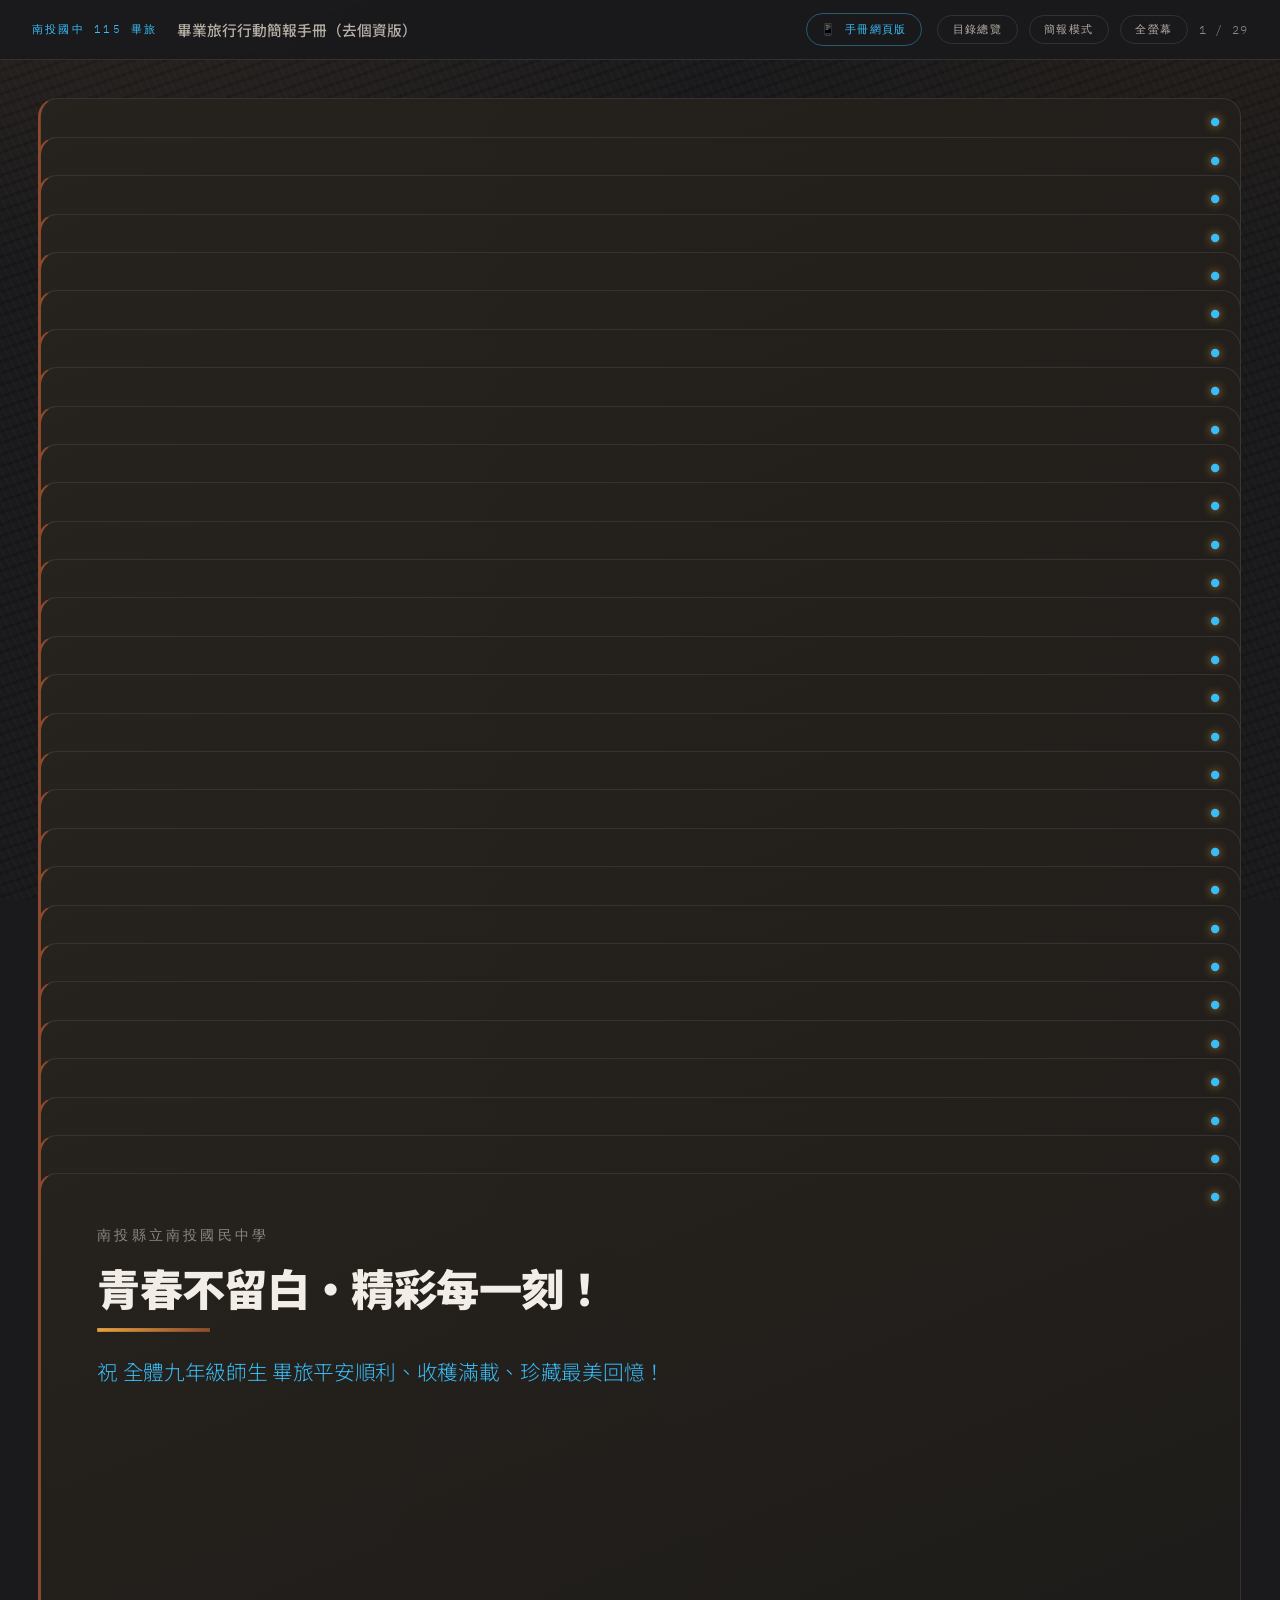
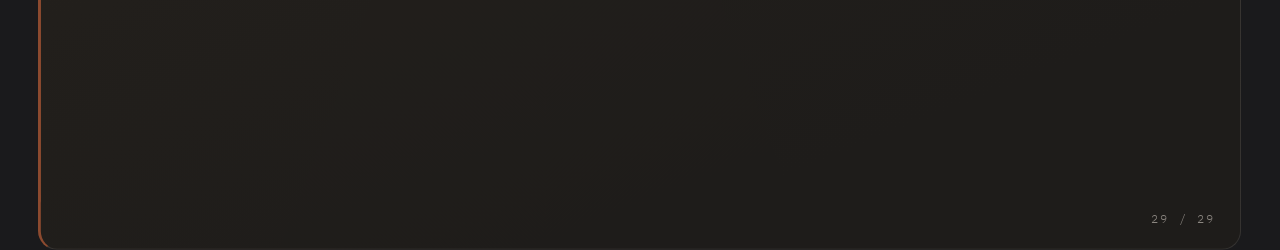
==== index.html @ 90e92833 "feat: move Director Dong to bus 1, keep official web and video links for attractions, update Mingjia" ====
<!DOCTYPE html>
<html lang="zh-TW">
<head>
<meta charset="UTF-8">
<meta name="viewport" content="width=device-width, initial-scale=1.0">
<title>南投國中 115學年度畢業旅行 行動簡報手冊（去個資版）</title>
<meta name="description" content="南投縣立南投國民中學 115學年度畢業旅行 簡報式行動手冊，提供投影片全螢幕簡報模式與捲動閱讀模式，支援快速查詢行程、去個資房號車次、景點與生活須知。">
<link rel="preconnect" href="https://fonts.googleapis.com">
<link rel="preconnect" href="https://fonts.gstatic.com" crossorigin>
<link href="https://fonts.googleapis.com/css2?family=Inter+Tight:wght@300;400;500;600;700;800&family=IBM+Plex+Mono:wght@300;400;500;700&family=Noto+Sans+TC:wght@300;400;500;700;900&display=swap" rel="stylesheet">
<link rel="stylesheet" href="deck.css">
<style>
  /* 投中畢旅專屬風格微調 */
  :root {
    --cf-accent: #38bdf8;
    --cf-accent-dim: #0284c7;
    --cf-bg-glow: #0c4a6e;
    --tag-pill: #0284c7;
  }
  .tag-badge {
    display: inline-block;
    padding: 2px 8px;
    border-radius: 4px;
    font-size: 13px;
    font-weight: 700;
    background: rgba(56, 189, 248, 0.18);
    color: #38bdf8;
    border: 1px solid rgba(56, 189, 248, 0.35);
  }
  .table-deck {
    width: 100%;
    border-collapse: collapse;
    font-size: 13.5px;
    margin-top: 6px;
  }
  .table-deck th {
    background: rgba(255, 255, 255, 0.08);
    color: var(--cf-text);
    padding: 6px 8px;
    border: 1px solid var(--cf-rule);
    text-align: left;
    font-weight: 700;
  }
  .table-deck td {
    padding: 5px 8px;
    border: 1px solid var(--cf-rule);
    color: var(--cf-text-dim);
  }
  .table-deck tr:nth-child(even) td {
    background: rgba(255, 255, 255, 0.02);
  }
  .table-deck strong {
    color: #ffffff;
  }
  .grid-deck-2 {
    display: grid;
    grid-template-columns: 1fr 1fr;
    gap: 16px;
  }
  .grid-deck-3 {
    display: grid;
    grid-template-columns: 1fr 1fr 1fr;
    gap: 12px;
  }
  .card-slide {
    background: rgba(255, 255, 255, 0.04);
    border: 1px solid var(--cf-rule);
    border-radius: 8px;
    padding: 12px 14px;
  }
  .card-slide h4 {
    font-size: 15px;
    color: var(--cf-accent);
    margin-bottom: 6px;
    display: flex;
    align-items: center;
    gap: 6px;
  }
  .img-slide {
    width: 100%;
    height: 190px;
    object-fit: cover;
    border-radius: 8px;
    border: 1px solid var(--cf-rule);
  }

  .deck-res-box {
    margin-top: 8px;
    background: rgba(0, 0, 0, 0.28);
    border: 1px solid var(--cf-rule);
    border-radius: 6px;
    padding: 6px 10px;
  }
  .deck-res-row {
    display: flex;
    align-items: center;
    flex-wrap: wrap;
    gap: 5px;
    margin-bottom: 4px;
    font-size: 11px;
  }
  .deck-res-row:last-child {
    margin-bottom: 0;
  }
  .deck-res-label {
    font-weight: 700;
    color: var(--cf-text);
    min-width: 44px;
  }
  .deck-res-chip {
    display: inline-flex;
    align-items: center;
    gap: 3px;
    padding: 1px 6px;
    border-radius: 4px;
    text-decoration: none;
    font-size: 11px;
    color: #cbd5e1;
    background: rgba(255, 255, 255, 0.05);
    border: 1px solid rgba(255, 255, 255, 0.12);
    transition: all 0.15s ease;
  }
  .deck-res-chip.map {
    background: rgba(34, 197, 94, 0.15);
    color: #4ade80;
    border-color: rgba(34, 197, 94, 0.35);
  }
  .deck-res-chip.web {
    background: rgba(56, 189, 248, 0.15);
    color: #38bdf8;
    border-color: rgba(56, 189, 248, 0.35);
  }
  .deck-res-chip.video {
    background: rgba(239, 68, 68, 0.15);
    color: #f87171;
    border-color: rgba(239, 68, 68, 0.35);
  }
  .deck-res-chip:hover {
    filter: brightness(1.25);
    transform: translateY(-1px);
  }
</style>
</head>
<body class="deck" data-mode="present">
<header class="deck-bar">
  <span class="deck-id">南投國中 115 畢旅</span>
  <span class="deck-name">畢業旅行行動簡報手冊（去個資版）</span>
  <div class="deck-tools">
    <a href="app.html" class="deck-btn" style="text-decoration:none; color:var(--cf-accent); border-color:rgba(56,189,248,0.4); margin-right:4px;">📱 手冊網頁版</a>
    <button class="deck-btn" id="toc-btn" type="button">目錄總覽</button>
    <button class="deck-btn is-on" id="mode-btn" type="button">閱讀模式</button>
    <button class="deck-btn" id="fs-btn" type="button">全螢幕</button>
    <span class="deck-count" id="deck-count"></span>
  </div>
</header>
<main class="deck-stage" id="deck-stage">

  <!-- Slide 01: 封面 -->
  <section class="slide slide-cover" id="slide-cover">
    <p class="s-eyebrow">南投縣立南投國民中學　·　115 學年度　·　三天二夜</p>
    <h1 class="s-title-xl" style="font-size: 48px; line-height: 1.2;">畢業旅行 行前說明簡報<br><span style="font-size:32px; color:var(--cf-accent);">國境之南・知性采風與冒險狂歡（去個資版）</span></h1>
    <p class="s-sub" style="font-size: 19px; margin-top: 14px;">
      活動時間：115.10.21 (三) ～ 115.10.23 (五) ｜ 集合時間：10/21 07:30 學校中庭集合<br>
      隨團指導：劉O彥 校長、董O遠 學務主任、姚O勤 訓育組長 暨 九年級全體導師
    </p>
  </section>

  <!-- Slide 02: 總覽 -->
  <section class="slide" id="slide-overview">
    <p class="s-eyebrow">AGENDA ＆ MAP</p>
    <h2 class="s-title">畢旅三天行程地圖與住宿資訊</h2>
    <div class="s-body">
      <div class="cols c2">
        <div>
          <ul class="s-list">
            <li><b>Day 1（10/21 三）</b>：學校集合 ➔ 田寮月世界 ➔ 國立海洋生物博物館 ➔ 貓鼻頭風景區 ➔ 墾丁福華渡假大飯店 ➔ 墾丁大街夜巡</li>
            <li><b>Day 2（10/22 四）</b>：晨喚早餐 ➔ 飯店沙灘趣味競賽 (淨灘踏浪) ➔ 前往高雄 ➔ 義大遊樂世界 (特洛伊城) ➔ 義大世界購物廣場 ＆ 摩天輪 ➔ 高雄義大天悅飯店</li>
            <li><b>Day 3（10/23 五）</b>：旗津海岸公園 ＆ 星空隧道 ＆ 旗後砲台 ➔ 港都午餐 ➔ 奇美博物館 ➔ 名間親子生態園區 ➔ 快樂賦歸南投國中</li>
          </ul>
        </div>
        <div>
          <div class="card-slide" style="margin-bottom:10px;">
            <h4>🏨 10/21 (三) 墾丁福華渡假大飯店</h4>
            <div style="font-size:13px; color:var(--cf-text-dim);">
              電話：(08) 886-2324 ｜ 屏東縣恆春鎮墾丁路 2 號<br>
              特色：座落國境之南、緊鄰小灣沙灘與墾丁大街。
            </div>
          </div>
          <div class="card-slide">
            <h4>🏨 10/22 (四) 高雄義大天悅飯店</h4>
            <div style="font-size:13px; color:var(--cf-text-dim);">
              電話：(07) 656-8000 ｜ 高雄市大樹區義大八街 100 號<br>
              特色：義大世界核心，鄰近購物廣場與海拔215公尺摩天輪。
            </div>
          </div>
          <div class="tip warn" style="margin-top:10px;">
            <span class="tip-tag">環保提醒</span>
            <div class="tip-body">依法兩家飯店不提供一次性盥洗備品，<b>請全體師生自備牙刷、牙膏、梳子</b>。</div>
          </div>
        </div>
      </div>
    </div>
  </section>

  <!-- Slide 03: Day 1 -->
  <section class="slide" id="slide-day1">
    <p class="s-eyebrow">DAY 1 行程細節 · 115/10/21 (星期三)</p>
    <h2 class="s-title">南下探索・惡地奇景與國境之南海生館</h2>
    <div class="s-body">
      <div class="cols c2">
        <div>
          <table class="table-deck">
            <thead><tr><th>時間節點</th><th>行程與活動內容</th></tr></thead>
            <tbody>
              <tr><td>07:30</td><td><strong>學校中庭集合出發</strong>（各班班長清點回報）</td></tr>
              <tr><td>08:00~10:00</td><td>國道風光、車上行車安全宣導與育樂</td></tr>
              <tr><td>10:00~11:30</td><td><strong>田寮月世界</strong>：欣賞泥岩惡地特殊地質、攬月樓</td></tr>
              <tr><td>11:45~12:45</td><td>享用合菜美味午餐（依分配桌次整齊就座）</td></tr>
              <tr><td>13:30~16:00</td><td><strong>國立海洋生物博物館</strong>：台灣水域、珊瑚王國、世界水域</td></tr>
              <tr><td>16:20~17:30</td><td><strong>貓鼻頭風景區</strong>：台灣海峽與巴士海峽交界裙礁</td></tr>
              <tr><td>18:00~19:00</td><td>美味晚餐 ➔ 辦理入住<strong>墾丁福華渡假大飯店</strong></td></tr>
              <tr><td>19:20~21:00</td><td>導師領隊帶領夜探墾丁大街 ➔ 21:30 晚點名查房就寢</td></tr>
            </tbody>
          </table>
        </div>
        <div>
          <img class="img-slide" src="assets/img/nmmba_cover_1.jpg" alt="海生館">
          <div class="tip" style="margin-top:10px;">
            <span class="tip-tag">Day 1 叮嚀</span>
            <div class="tip-body">容易暈車的同學請於<b>開車前 30 分鐘</b>服用暈車藥；夜遊墾丁大街務必集體行動，切勿落單！</div>
          </div>
        </div>
      </div>
    </div>
  </section>

  <!-- Slide 04: Day 2 -->
  <section class="slide" id="slide-day2">
    <p class="s-eyebrow">DAY 2 行程細節 · 115/10/22 (星期四)</p>
    <h2 class="s-title">沙灘踏浪・義大冒險與璀璨摩天輪</h2>
    <div class="s-body">
      <div class="cols c2">
        <div>
          <table class="table-deck">
            <thead><tr><th>時間節點</th><th>行程與活動內容</th></tr></thead>
            <tbody>
              <tr><td>07:00~08:00</td><td>晨喚・墾丁福華飯店內享用豐盛自助早餐</td></tr>
              <tr><td>08:20~09:50</td><td><strong>飯店沙灘趣味競賽</strong>（分組環保淨灘、海濱踏浪）</td></tr>
              <tr><td>10:10~12:00</td><td>專車前往高雄大樹區義大世界</td></tr>
              <tr><td>12:00~17:30</td><td><strong>義大遊樂世界</strong>：特洛伊城木馬、室內暗室雲霄飛車、飛越台灣（午餐發放餐券 100 元）</td></tr>
              <tr><td>17:30~20:00</td><td><strong>義大世界購物廣場 ＆ 搭乘高空摩天輪</strong>（晚餐美食街自理）</td></tr>
              <tr><td>20:30</td><td>夜宿<strong>高雄義大天悅飯店</strong>，分配房卡進房</td></tr>
              <tr><td>21:30</td><td>晚點名查房，安靜盥洗休息就寢</td></tr>
            </tbody>
          </table>
        </div>
        <div>
          <img class="img-slide" src="assets/img/eda_ferris_wheel.jpg" alt="義大摩天輪">
          <div class="tip" style="margin-top:10px;">
            <span class="tip-tag">Day 2 叮嚀</span>
            <div class="tip-body">沙灘活動嚴禁擅自深水游泳；遊樂園請量力而為，心血管疾病或不適者勿搭乘刺激設施。</div>
          </div>
        </div>
      </div>
    </div>
  </section>

  <!-- Slide 05: Day 3 -->
  <section class="slide" id="slide-day3">
    <p class="s-eyebrow">DAY 3 行程細節 · 115/10/23 (星期五)</p>
    <h2 class="s-title">港都采風・奇美文藝殿堂・快樂賦歸</h2>
    <div class="s-body">
      <div class="cols c2">
        <div>
          <table class="table-deck">
            <thead><tr><th>時間節點</th><th>行程與活動內容</th></tr></thead>
            <tbody>
              <tr><td>07:00~08:00</td><td>晨喚・天悅飯店自助早餐 ➔ 整理行李退房出發</td></tr>
              <tr><td>08:20~11:00</td><td><strong>旗津風景區采風巡禮</strong>：星空隧道、旗後砲台、天后宮、旗津老街</td></tr>
              <tr><td>11:30~12:30</td><td>港都海味午餐（合菜）</td></tr>
              <tr><td>13:30~16:00</td><td><strong>奇美博物館</strong>：西洋美學雕塑、動物自然史、名琴樂器與阿波羅噴泉廣場</td></tr>
              <tr><td>16:30~17:30</td><td><strong>名間親子生態園區</strong>：5米彩虹溜滑梯、全齡共融遊具、大合影紀念</td></tr>
              <tr><td>17:30~18:00</td><td><strong>快樂賦歸！</strong>平安返抵南投國中，互道珍重回可愛的家！</td></tr>
            </tbody>
          </table>
        </div>
        <div>
          <img class="img-slide" src="assets/img/chimei_3.jpg" alt="奇美博物館">
          <div class="tip" style="margin-top:10px;">
            <span class="tip-tag">Day 3 叮嚀</span>
            <div class="tip-body">參訪奇美博物館請保持安靜輕語、愛護展品；下車返家前務必清點個人隨身行李與貴重物品！</div>
          </div>
        </div>
      </div>
    </div>
  </section>

  <!-- Slide 06: 團務車次 -->
  <section class="slide" id="slide-buses">
    <p class="s-eyebrow">ORGANIZATION</p>
    <h2 class="s-title">團務車次與隨車師長分配（去個資版）</h2>
    <div class="s-body">
      <table class="table-deck">
        <thead>
          <tr>
            <th>車次</th><th>班級分配</th><th>男生</th><th>女生</th><th>合計</th><th>素食</th><th>隨車行政與導師名單</th>
          </tr>
        </thead>
        <tbody>
          <tr><td><strong>1 車</strong></td><td>904 全部</td><td>10</td><td>9</td><td><strong>19</strong></td><td>1</td><td>董O遠 學務主任、蔡O秀 導師（素、眷屬同房）</td></tr>
          <tr><td><strong>2 車</strong></td><td>901 全部、902 男4 女7</td><td>15</td><td>15</td><td><strong>30</strong></td><td>0</td><td>吳O萱 導師、黃O英 導師</td></tr>
          <tr><td><strong>3 車</strong></td><td>903 全部、902 男4 女4</td><td>15</td><td>16</td><td><strong>31</strong></td><td>0</td><td>陳O綸 導師</td></tr>
          <tr><td><strong>4 車 (丁車)</strong></td><td>905 全部</td><td>11</td><td>10</td><td><strong>21</strong></td><td>0</td><td>施O婷 導師</td></tr>
          <tr><td><strong>5 車</strong></td><td>906 全部</td><td>13</td><td>11</td><td><strong>24</strong></td><td>0</td><td>石O洋 導師</td></tr>
          <tr><td><strong>6 車</strong></td><td>907 全部、908 全部</td><td>17</td><td>14</td><td><strong>31</strong></td><td>0</td><td>孫O惠 導師、李O嘉 導師</td></tr>
          <tr><td><strong>7 車</strong></td><td>909 全部</td><td>10</td><td>12</td><td><strong>22</strong></td><td>1</td><td>姚O勤 訓育組長、黃O姿 導師</td></tr>
          <tr style="background:rgba(56, 189, 248, 0.12);">
            <td><strong>合計</strong></td><td><strong>全體九年級</strong></td><td><strong>91</strong></td><td><strong>87</strong></td><td><strong>178</strong></td><td><strong>2</strong></td><td><strong>隨團師長共 12 位（男5、女6、素2、眷1）</strong></td>
          </tr>
        </tbody>
      </table>
    </div>
  </section>

  <!-- Slide 07: 老師分房 -->
  <section class="slide" id="slide-teachers">
    <p class="s-eyebrow">CHAPERONES</p>
    <h2 class="s-title">隨團師長雙晚分房對照表（去個資版）</h2>
    <div class="s-body">
      <div class="cols c2">
        <div>
          <table class="table-deck">
            <thead><tr><th>職稱</th><th>姓名</th><th>10/21 福華</th><th>10/22 天悅</th><th>車次</th></tr></thead>
            <tbody>
              <tr><td>校長</td><td>劉O彥</td><td>－</td><td><strong>746</strong></td><td>公務</td></tr>
              <tr><td>學務主任</td><td>董O遠</td><td><strong>4056</strong></td><td><strong>747</strong></td><td>1 車</td></tr>
              <tr><td>902 導師</td><td>黃O英</td><td><strong>4058</strong></td><td><strong>748</strong></td><td>2 車</td></tr>
              <tr><td>908 導師</td><td>李O嘉</td><td><strong>4060</strong></td><td><strong>750</strong></td><td>6 車</td></tr>
              <tr><td>訓育組長</td><td>姚O勤</td><td><strong>3058</strong></td><td><strong>740</strong></td><td>7 車</td></tr>
              <tr><td>904 導師</td><td>蔡O秀</td><td><strong>3058</strong></td><td><strong>740</strong></td><td>1 車</td></tr>
            </tbody>
          </table>
        </div>
        <div>
          <table class="table-deck">
            <thead><tr><th>職稱</th><th>姓名</th><th>10/21 福華</th><th>10/22 天悅</th><th>車次</th></tr></thead>
            <tbody>
              <tr><td>907 導師</td><td>孫O惠</td><td><strong>3060</strong></td><td><strong>742</strong></td><td>6 車</td></tr>
              <tr><td>909 導師</td><td>黃O姿</td><td><strong>3060</strong></td><td><strong>742</strong></td><td>7 車</td></tr>
              <tr><td>906 導師</td><td>石O洋</td><td><strong>3062</strong></td><td><strong>752</strong></td><td>5 車</td></tr>
              <tr><td>905 導師</td><td>施O婷</td><td><strong>3062</strong></td><td><strong>752</strong></td><td>4 車</td></tr>
              <tr><td>901 導師</td><td>吳O萱</td><td><strong>3064</strong></td><td><strong>756</strong></td><td>2 車</td></tr>
              <tr><td>903 導師</td><td>陳O綸</td><td><strong>3064</strong></td><td><strong>756</strong></td><td>3 車</td></tr>
            </tbody>
          </table>
          <div class="tip" style="margin-top:8px;">
            <div class="tip-body">校長於第二日（10/22）進駐義大天悅飯店 746 房關懷師生。</div>
          </div>
        </div>
      </div>
    </div>
  </section>

  <!-- Slide 08: 901 班名冊 -->
  <section class="slide" id="slide-901">
    <p class="s-eyebrow">CLASS 901 · 隨車 2 車</p>
    <h2 class="s-title">901 班分房與桌次名冊（男 11、女 8，計 19 人）</h2>
    <div class="s-body">
      <div class="grid-deck-2">
        <div class="card-slide">
          <h4>🏨 10/21 墾丁福華渡假大飯店</h4>
          <p style="font-size:13px; line-height:1.6;">
            • <strong>(男) 2141</strong>：簡O翔(桌1)、簡O錤(桌2)、賴O育(桌1)、楊O翰(桌1)、鄒O陞(桌1)、廖O豪(桌1)<br>
            • <strong>(男) 2142</strong>：吳O成(桌2)、林O紘(桌2)、陳O潾(桌2)、陳O宥(桌2)、黃O榤(桌1)<br>
            • <strong>(女) 3082</strong>：林O汝(桌1)、賴O羽(桌1)、劉O妤(桌1)、鄧O云(桌1)<br>
            • <strong>(女) 3084</strong>：田O羽(桌2)、朱O融(桌2)、陳O涵(桌2)、陳O妡(桌2)
          </p>
        </div>
        <div class="card-slide">
          <h4>🏨 10/22 高雄義大天悅飯店</h4>
          <p style="font-size:13px; line-height:1.6;">
            • <strong>(男) 501</strong>：簡O翔、簡O錤、賴O育、鄒O陞<br>
            • <strong>(男) 502</strong>：吳O成、林O紘、陳O潾、黃O榤<br>
            • <strong>(男) 503</strong>：楊O翰、廖O豪、陳O宥<br>
            • <strong>(女) 546</strong>：林O汝、賴O羽、劉O妤、鄧O云<br>
            • <strong>(女) 547</strong>：田O羽、朱O融、陳O涵、陳O妡
          </p>
        </div>
      </div>
    </div>
  </section>

  <!-- Slide 09: 902 班名冊 -->
  <section class="slide" id="slide-902">
    <p class="s-eyebrow">CLASS 902 · 拆分 1 車 / 2 車</p>
    <h2 class="s-title">902 班分房與桌次名冊（男 8、女 11，計 19 人）</h2>
    <div class="s-body">
      <div class="grid-deck-2">
        <div class="card-slide">
          <h4>🏨 10/21 墾丁福華渡假大飯店</h4>
          <p style="font-size:13px; line-height:1.6;">
            • <strong>(男) 2122</strong>：古O弘(桌3)、黃O翊(桌3)、楊O正(桌3)、楊O傑(桌3)<br>
            • <strong>(男) 2123</strong>：吳O億(桌3)、王O群(桌3)、陳O祺(桌3)、楊O諺(桌3)<br>
            • <strong>(女) 3031</strong>：吳O霏(桌4)、沈O語(桌4)、林O安(桌4)、張O瑄(桌4)<br>
            • <strong>(女) 3033</strong>：陳O蒨(桌4)、陳O潔(桌4)、鄒O璇(桌4)、歐O臻(桌4)<br>
            • <strong>(女) 3035</strong>：王O恩(桌3)、劉O圻(桌4)、蔡O喬(桌4)（+906班1人）
          </p>
        </div>
        <div class="card-slide">
          <h4>🏨 10/22 高雄義大天悅飯店</h4>
          <p style="font-size:13px; line-height:1.6;">
            • <strong>(男) 509</strong>：古O弘、楊O傑、吳O億、楊O諺<br>
            • <strong>(男) 511</strong>：王O群、陳O祺、黃O翊、楊O正<br>
            • <strong>(女) 548</strong>：吳O霏、沈O語、林O安、張O瑄<br>
            • <strong>(女) 549</strong>：陳O蒨、陳O潔、鄒O璇、歐O臻<br>
            • <strong>(女) 550</strong>：王O恩、劉O圻、蔡O喬（+906班1人）
          </p>
        </div>
      </div>
    </div>
  </section>

  <!-- Slide 10: 903 班名冊 -->
  <section class="slide" id="slide-903">
    <p class="s-eyebrow">CLASS 903 · 隨車 3 車</p>
    <h2 class="s-title">903 班分房與桌次名冊（男 11、女 12，計 23 人）</h2>
    <div class="s-body">
      <div class="grid-deck-2">
        <div class="card-slide">
          <h4>🏨 10/21 墾丁福華渡假大飯店</h4>
          <p style="font-size:13px; line-height:1.6;">
            • <strong>(男) 2137</strong>：施O佑(桌6)、陳O侑(桌6)、廖O鈞(桌6)（+905班3人）<br>
            • <strong>(男) 2124</strong>：蔡O君(桌7)、張O煒(桌6)、陳O潣(桌6)、黃O鈞(桌7)<br>
            • <strong>(男) 2125</strong>：簡O霖(桌5)、曾O智(桌5)、施O圻(桌5)、洪O彬(桌5)<br>
            • <strong>(女) 3056</strong>：林O儒(桌5)、張O禎(桌5)、楊O頵(桌5)、蕭O瑩(桌5)<br>
            • <strong>(女) 3068</strong>：朱O芯(桌6)、賴O如(桌6)、廖O霓(桌6)、彭O璇(桌6)<br>
            • <strong>(女) 3070</strong>：林O玫(桌5)、簡O鎣(桌6)、程O玹(桌5)、葉O瑄(桌6)
          </p>
        </div>
        <div class="card-slide">
          <h4>🏨 10/22 高雄義大天悅飯店</h4>
          <p style="font-size:13px; line-height:1.6;">
            • <strong>(男) 512</strong>：蔡O君、張O煒、陳O潣、黃O鈞<br>
            • <strong>(男) 515</strong>：簡O霖、曾O智、施O圻、洪O彬<br>
            • <strong>(男) 516</strong>：施O佑、陳O侑、廖O鈞（+904班1人）<br>
            • <strong>(女) 540</strong>：林O儒、張O禎、楊O頵、蕭O瑩<br>
            • <strong>(女) 542</strong>：朱O芯、賴O如、廖O霓、彭O璇<br>
            • <strong>(女) 543</strong>：林O玫、簡O鎣、程O玹、葉O瑄
          </p>
        </div>
      </div>
    </div>
  </section>

  <!-- Slide 11: 904 班名冊 -->
  <section class="slide" id="slide-904">
    <p class="s-eyebrow">CLASS 904 · 隨車 1 車</p>
    <h2 class="s-title">904 班分房與桌次名冊（男 10、女 9，計 19 人）</h2>
    <div class="s-body">
      <div class="grid-deck-2">
        <div class="card-slide">
          <h4>🏨 10/21 墾丁福華渡假大飯店</h4>
          <p style="font-size:13px; line-height:1.6;">
            • <strong>(男) 2135</strong>：王O億(桌8)、石O愷(桌8)、林O羽(桌7)、姚O城(素)、羅O鈞(桌8)、王O(桌8)<br>
            • <strong>(男) 2126</strong>：許O崴(桌7)、蔡O緯(桌7)、鄧O康(桌8)、鍾O洧(桌7)<br>
            • <strong>(女) 3072</strong>：王O茹(桌8)、翁O涵(桌8)、黃O芳(桌7)、胡O紜(桌7)<br>
            • <strong>(女) 3074</strong>：林O妮(桌8)、蔡O霏(桌7)、謝O倢(桌7)、藍O媗(桌8)<br>
            • <strong>(女) 3076</strong>：黎O蓉(桌8)（+907班3人）
          </p>
        </div>
        <div class="card-slide">
          <h4>🏨 10/22 高雄義大天悅飯店</h4>
          <p style="font-size:13px; line-height:1.6;">
            • <strong>(男) 516</strong>：姚O城(素)（+903班3人）<br>
            • <strong>(男) 517</strong>：王O億、石O愷、羅O鈞、王O<br>
            • <strong>(男) 518</strong>：許O崴、蔡O緯、鍾O洧、林O羽<br>
            • <strong>(男) 519</strong>：鄧O康（+905班3人）<br>
            • <strong>(女) 560</strong>：黎O蓉（+907班3人）<br>
            • <strong>(女) 561</strong>：王O茹、翁O涵、黃O芳、胡O紜<br>
            • <strong>(女) 562</strong>：林O妮、蔡O霏、謝O倢、藍O媗
          </p>
        </div>
      </div>
    </div>
  </section>

  <!-- Slide 12: 905 班名冊 -->
  <section class="slide" id="slide-905">
    <p class="s-eyebrow">CLASS 905 · 隨車 4 車</p>
    <h2 class="s-title">905 班分房與桌次名冊（男 11、女 10，計 21 人）</h2>
    <div class="s-body">
      <div class="grid-deck-2">
        <div class="card-slide">
          <h4>🏨 10/21 墾丁福華渡假大飯店</h4>
          <p style="font-size:13px; line-height:1.6;">
            • <strong>(男) 2137</strong>：湯O綸(桌10)、蕭O均(桌10)、簡O鈞(桌10)（+903班3人）<br>
            • <strong>(男) 2127</strong>：熊O捷(桌9)、林O穎(桌9)、林O弘(桌9)、羅O惟(桌10)<br>
            • <strong>(男) 2128</strong>：陳O璋(桌9)、陳O佑(桌9)、楊O樺(桌10)、葉O修(桌10)<br>
            • <strong>(女) 3041</strong>：林O婕(桌9)、林O慧(桌9)（+906班2人）<br>
            • <strong>(女) 3043</strong>：廖O玉(桌10)、張O涵(桌10)、張O潼(桌10)、曾O瑜(桌10)<br>
            • <strong>(女) 3045</strong>：谷O愛(桌9)、林O渝(桌9)、黃O蓉(桌9)、廖O涵(桌9)
          </p>
        </div>
        <div class="card-slide">
          <h4>🏨 10/22 高雄義大天悅飯店</h4>
          <p style="font-size:13px; line-height:1.6;">
            • <strong>(男) 519</strong>：湯O綸、蕭O均、簡O鈞（+904班1人）<br>
            • <strong>(男) 520</strong>：熊O捷、林O穎、林O弘、羅O惟<br>
            • <strong>(男) 521</strong>：陳O璋、陳O佑、楊O樺、葉O修<br>
            • <strong>(女) 553</strong>：林O婕、林O慧（+906班2人）<br>
            • <strong>(女) 555</strong>：廖O玉、張O涵、張O潼、曾O瑜<br>
            • <strong>(女) 556</strong>：谷O愛、林O渝、黃O蓉、廖O涵
          </p>
        </div>
      </div>
    </div>
  </section>

  <!-- Slide 13: 906 班名冊 -->
  <section class="slide" id="slide-906">
    <p class="s-eyebrow">CLASS 906 · 隨車 5 車</p>
    <h2 class="s-title">906 班分房與桌次名冊（男 13、女 11，計 24 人）</h2>
    <div class="s-body">
      <div class="grid-deck-2">
        <div class="card-slide">
          <h4>🏨 10/21 墾丁福華渡假大飯店</h4>
          <p style="font-size:13px; line-height:1.6;">
            • <strong>(男) 2138</strong>：王O倫(桌18)、吳O彥(桌11)、張O昕(桌11)、張O璽(桌11)、黃O翰(桌11)、黃O程(桌18)<br>
            • <strong>(男) 2139</strong>：黃O揚(桌11)、陳O聖(桌18)、邱O辰(桌18)（+907班3人）<br>
            • <strong>(男) 2129</strong>：陳O廷(桌12)、蔡O哲(桌12)、蕭O堯(桌12)、鄒O丞(桌12)<br>
            • <strong>(女) 3035</strong>：張O芸(桌11)（+902班3人）<br>
            • <strong>(女) 3037</strong>：張O卉(桌11)、郭O瑄(桌11)、黃O誼(桌11)、黃O貽(桌11)<br>
            • <strong>(女) 3039</strong>：簡O涵(桌12)、許O慈(桌12)、陳O樂(桌12)、王O文(桌12)<br>
            • <strong>(女) 3041</strong>：簡O霓(桌12)、林O甄(桌12)（+905班2人）
          </p>
        </div>
        <div class="card-slide">
          <h4>🏨 10/22 高雄義大天悅飯店</h4>
          <p style="font-size:13px; line-height:1.6;">
            • <strong>(男) 522</strong>：陳O廷、蔡O哲、蕭O堯、鄒O丞<br>
            • <strong>(男) 523</strong>：王O倫、黃O程、陳O聖、邱O辰<br>
            • <strong>(男) 525</strong>：吳O彥、張O昕、張O璽、黃O翰<br>
            • <strong>(男) 526</strong>：黃O揚（+907班3人）<br>
            • <strong>(女) 550</strong>：張O芸（+902班3人）<br>
            • <strong>(女) 551</strong>：張O卉、郭O瑄、黃O誼、黃O貽<br>
            • <strong>(女) 552</strong>：簡O涵、許O慈、林O甄、王O文<br>
            • <strong>(女) 553</strong>：簡O霓、陳O樂（+905班2人）
          </p>
        </div>
      </div>
    </div>
  </section>

  <!-- Slide 14: 907 班名冊 -->
  <section class="slide" id="slide-907">
    <p class="s-eyebrow">CLASS 907 · 隨車 6 車</p>
    <h2 class="s-title">907 班分房與桌次名冊（男 11、女 11，計 22 人）</h2>
    <div class="s-body">
      <div class="grid-deck-2">
        <div class="card-slide">
          <h4>🏨 10/21 墾丁福華渡假大飯店</h4>
          <p style="font-size:13px; line-height:1.6;">
            • <strong>(男) 2139</strong>：金O賢(桌14)、張O二(桌14)、廖O豐(桌14)（+906班3人）<br>
            • <strong>(男) 2130</strong>：莊O瑄(桌13)、張O湋(桌13)、陳O劭(桌14)、王O豐(桌14)<br>
            • <strong>(男) 2131</strong>：松O樂(桌14)、陳O陞(桌13)、蔡O璟(桌13)、謝O佑(桌13)<br>
            • <strong>(女) 3076</strong>：楊O沛(桌13)、林O琪(桌13)、侯O晴(桌14)（+904班1人）<br>
            • <strong>(女) 3078</strong>：林O妤(桌13)、胡O愛(桌13)、張O穎(桌13)、曾O婕(桌13)<br>
            • <strong>(女) 3080</strong>：徐O禕(桌14)、許O萱(桌14)、劉O芹(桌14)、林O鈺(桌14)
          </p>
        </div>
        <div class="card-slide">
          <h4>🏨 10/22 高雄義大天悅飯店</h4>
          <p style="font-size:13px; line-height:1.6;">
            • <strong>(男) 526</strong>：金O賢、張O二、廖O豐（+906班1人）<br>
            • <strong>(男) 527</strong>：莊O瑄、張O湋、陳O劭、王O豐<br>
            • <strong>(男) 529</strong>：松O樂、陳O陞、蔡O璟、謝O佑<br>
            • <strong>(女) 557</strong>：林O妤、胡O愛、張O穎、曾O婕<br>
            • <strong>(女) 559</strong>：徐O禕、許O萱、劉O芹、林O鈺<br>
            • <strong>(女) 560</strong>：楊O沛、林O琪、侯O晴（+904班1人）
          </p>
        </div>
      </div>
    </div>
  </section>

  <!-- Slide 15: 908 班名冊 -->
  <section class="slide" id="slide-908">
    <p class="s-eyebrow">CLASS 908 · 隨車 6 車</p>
    <h2 class="s-title">908 班分房與桌次名冊（男 6、女 3，計 9 人）</h2>
    <div class="s-body">
      <div class="grid-deck-2">
        <div class="card-slide">
          <h4>🏨 10/21 墾丁福華渡假大飯店</h4>
          <p style="font-size:13px; line-height:1.6;">
            • <strong>(男) 2140 (T6房)</strong>：<br>
              王O陞(桌15)、楊O旭(桌15)、陳O霈(桌15)、陳O霆(桌15)、林O鋮(桌15)、林O稷(桌15)<br><br>
            • <strong>(女) 4084 (3人)</strong>：<br>
              阮O雲(桌15)、連O瑆(桌15)、曾O淯(桌15)
          </p>
        </div>
        <div class="card-slide">
          <h4>🏨 10/22 高雄義大天悅飯店</h4>
          <p style="font-size:13px; line-height:1.6;">
            • <strong>(男) 505</strong>：楊O旭、陳O霆、林O鋮、林O稷<br>
            • <strong>(男) 506</strong>：王O陞、陳O霈（+909班2人）<br><br>
            • <strong>(女) 545 (3人)</strong>：<br>
              阮O雲、連O瑆、曾O淯
          </p>
        </div>
      </div>
    </div>
  </section>

  <!-- Slide 16: 909 班名冊 -->
  <section class="slide" id="slide-909">
    <p class="s-eyebrow">CLASS 909 · 隨車 7 車</p>
    <h2 class="s-title">909 班分房與桌次名冊（男 10、女 12，計 22 人）</h2>
    <div class="s-body">
      <div class="grid-deck-2">
        <div class="card-slide">
          <h4>🏨 10/21 墾丁福華渡假大飯店</h4>
          <p style="font-size:13px; line-height:1.6;">
            • <strong>(男) 2133</strong>：簡O辰(桌16)、王O恩(桌17)、李O逸(桌16)、林O德(素)、陳O儒(桌16)、張O峻(桌16)<br>
            • <strong>(男) 2132</strong>：吳O浩(桌17)、吳O漳(桌17)、李O諺(桌17)、林O翔(桌17)<br>
            • <strong>(女) 2085</strong>：姚O慈(桌16)、張O軒(桌16)、許O羽(桌16)、藍O琳(桌17)<br>
            • <strong>(女) 2086</strong>：林O琪(桌17)、張O寗(桌18)、陳O彤(桌16)、蔡O妍(桌16)<br>
            • <strong>(女) 2120</strong>：何O瑜(桌17)、林O萱(桌16)、林O褕(桌17)、林O婕(桌17)
          </p>
        </div>
        <div class="card-slide">
          <h4>🏨 10/22 高雄義大天悅飯店</h4>
          <p style="font-size:13px; line-height:1.6;">
            • <strong>(男) 506</strong>：王O恩、李O逸（+908班2人）<br>
            • <strong>(男) 507</strong>：吳O浩、吳O漳、李O諺、林O翔<br>
            • <strong>(男) 508</strong>：簡O辰、林O德(素)、陳O儒、張O峻<br>
            • <strong>(女) 563</strong>：姚O慈、張O軒、許O羽、藍O琳<br>
            • <strong>(女) 565</strong>：林O琪、張O寗、陳O彤、蔡O妍<br>
            • <strong>(女) 566</strong>：何O瑜、林O萱、林O褕、林O婕
          </p>
        </div>
      </div>
    </div>
  </section>

    <!-- Slide 17: 景點解說 1 -->
  <section class="slide" id="slide-attract1">
    <p class="s-eyebrow">ATTRACTIONS · Day 1 地質與民謠</p>
    <h2 class="s-title">田寮月世界 ＆ 恆春民謠《思想起》</h2>
    <div class="s-body">
      <div class="cols c2">
        <div>
          <div class="card-slide" style="margin-bottom:10px;">
            <h4>🌔 田寮月世界（惡地地質）</h4>
            <div style="font-size:12.5px; line-height:1.55; color:var(--cf-text-dim);">
              在地理學上稱為『惡地』，因青灰色泥岩質地軟弱且含鹽，受雨水長年侵蝕沖刷，形成寸草不生的荒涼光禿鋸齒狀山脊。登上『攬月樓』可俯瞰如月球表面般的蒼茫壯觀景色。
            </div>
            <div class="deck-res-box">
              <div class="deck-res-row">
                <span class="deck-res-label">📍 地圖:</span>
                <a href="https://maps.google.com/?q=田寮月世界地質公園" target="_blank" class="deck-res-chip map">🗺️ Google Map 導航</a>
              </div>
              <div class="deck-res-row">
                <span class="deck-res-label">🌐 官網:</span>
                <a href="https://khh.travel/zh-tw/attractions/detail/205" target="_blank" class="deck-res-chip web">高雄旅遊網官方介紹</a>
              </div>
              <div class="deck-res-row">
                <span class="deck-res-label">🎬 影片:</span>
                <a href="https://www.youtube.com/results?search_query=田寮月世界+空拍" target="_blank" class="deck-res-chip video">空拍全貌</a>
                <a href="https://www.youtube.com/results?search_query=田寮月世界+步道導覽" target="_blank" class="deck-res-chip video">嫦娥奔月步道</a>
                <a href="https://www.youtube.com/results?search_query=田寮月世界+地質形成" target="_blank" class="deck-res-chip video">泥岩成因</a>
              </div>
            </div>
          </div>
          <div class="card-slide">
            <h4>🪕 恆春傳統民謠《思想起》</h4>
            <div style="font-size:12.5px; line-height:1.55; color:var(--cf-text-dim);">
              恆春代表性國寶級傳統民謠，月琴悠揚傳唱先民橫渡黑水溝拓墾之艱辛心境：「思想起，祖先鹹心過台灣，不知台灣生做啥款？思想起，海水絕深反成黑...」。
            </div>
            <div class="deck-res-box">
              <div class="deck-res-row">
                <span class="deck-res-label">📍 地圖:</span>
                <a href="https://maps.google.com/?q=恆春民謠館" target="_blank" class="deck-res-chip map">🗺️ 恆春民謠館</a>
              </div>
              <div class="deck-res-row">
                <span class="deck-res-label">🌐 官網:</span>
                <a href="https://nrch.culture.tw/twpedia.aspx?id=10928" target="_blank" class="deck-res-chip web">文化部臺灣大百科</a>
              </div>
              <div class="deck-res-row">
                <span class="deck-res-label">🎬 影片:</span>
                <a href="https://www.youtube.com/results?search_query=陳達+思想起+月琴" target="_blank" class="deck-res-chip video">陳達原聲傳唱</a>
                <a href="https://www.youtube.com/results?search_query=恆春民謠+思想起+紀錄片" target="_blank" class="deck-res-chip video">半島之歌紀錄片</a>
                <a href="https://www.youtube.com/results?search_query=恆春半島+思想起+文化傳承" target="_blank" class="deck-res-chip video">月琴傳習故事</a>
              </div>
            </div>
          </div>
        </div>
        <div>
          <img class="img-slide" src="assets/img/moon_world_1.jpg" alt="田寮月世界">
          <img class="img-slide" style="margin-top:10px; height:150px;" src="assets/img/moon_world_2.jpg" alt="惡地景觀">
        </div>
      </div>
    </div>
  </section>

  <!-- Slide 18: 景點解說 2 (海生館與貓鼻頭) -->
  <section class="slide" id="slide-attract2">
    <p class="s-eyebrow">ATTRACTIONS · Day 1 國境之南海生館與貓鼻頭</p>
    <h2 class="s-title">國立海洋生物博物館 ＆ 貓鼻頭風景區</h2>
    <div class="s-body">
      <div class="cols c2">
        <div class="card-slide">
          <h4>🐟 國立海洋生物博物館（館魚：燕魚）</h4>
          <p style="font-size:12.5px; line-height:1.55; color:var(--cf-text-dim);">
            <strong>台灣水域館</strong>：從小水滴旅行到壯闊大洋池。<br>
            <strong>珊瑚王國館</strong>：84公尺海底隧道與海中金絲雀小白鯨。<br>
            <strong>世界水域館</strong>：3D無水虛擬實境、巨藻森林與極地企鵝。
          </p>
          <div class="deck-res-box">
            <div class="deck-res-row">
              <span class="deck-res-label">📍 地圖:</span>
              <a href="https://maps.google.com/?q=國立海洋生物博物館" target="_blank" class="deck-res-chip map">🗺️ 海生館導航</a>
            </div>
            <div class="deck-res-row">
              <span class="deck-res-label">🌐 官網:</span>
              <a href="https://www.nmmba.gov.tw/" target="_blank" class="deck-res-chip web">國立海生館官方網站</a>
            </div>
            <div class="deck-res-row">
              <span class="deck-res-label">🎬 影片:</span>
              <a href="https://www.youtube.com/results?search_query=國立海洋生物博物館+完整導覽" target="_blank" class="deck-res-chip video">三大館開箱</a>
              <a href="https://www.youtube.com/results?search_query=海生館+小白鯨+海底隧道" target="_blank" class="deck-res-chip video">小白鯨特寫</a>
              <a href="https://www.youtube.com/results?search_query=海生館+企鵝餵食+巨藻森林" target="_blank" class="deck-res-chip video">企鵝與巨藻森林</a>
            </div>
          </div>
        </div>
        <div class="card-slide">
          <h4>🌊 貓鼻頭風景區（裙礁崩崖海岸）</h4>
          <p style="font-size:12.5px; line-height:1.55; color:var(--cf-text-dim);">
            位於恆春半島西南端，為台灣海峽與巴士海峽的天然分界指標。受強烈海蝕侵蝕，形成崩崖、壺穴、礁柱等典型隆起珊瑚礁裙礁地形，波瀾壯闊。
          </p>
          <div class="deck-res-box">
            <div class="deck-res-row">
              <span class="deck-res-label">📍 地圖:</span>
              <a href="https://maps.google.com/?q=貓鼻頭風景區" target="_blank" class="deck-res-chip map">🗺️ 貓鼻頭導航</a>
            </div>
            <div class="deck-res-row">
              <span class="deck-res-label">🌐 官網:</span>
              <a href="https://www.ktnp.gov.tw/News_Content.aspx?n=855&s=2541" target="_blank" class="deck-res-chip web">墾丁國家公園管理處導覽</a>
            </div>
            <div class="deck-res-row">
              <span class="deck-res-label">🎬 影片:</span>
              <a href="https://www.youtube.com/results?search_query=貓鼻頭+空拍+海蝕地形" target="_blank" class="deck-res-chip video">雙海交界空拍</a>
              <a href="https://www.youtube.com/results?search_query=貓鼻頭+地質解說" target="_blank" class="deck-res-chip video">地質壺穴礁柱</a>
              <a href="https://www.youtube.com/results?search_query=貓鼻頭風景區+導覽" target="_blank" class="deck-res-chip video">落日海風步道</a>
            </div>
          </div>
        </div>
      </div>
      <div style="margin-top:12px; display:grid; grid-template-columns:1fr 1fr; gap:12px;">
        <img class="img-slide" style="height:140px;" src="assets/img/nmmba_cover_1.jpg" alt="海生館">
        <img class="img-slide" style="height:140px;" src="assets/img/maobitou_1.jpg" alt="貓鼻頭">
      </div>
    </div>
  </section>

  <!-- Slide 19: 景點解說 3 (義大) -->
  <section class="slide" id="slide-attract3">
    <p class="s-eyebrow">ATTRACTIONS · Day 2 冒險與休閒</p>
    <h2 class="s-title">義大遊樂世界 ＆ 購物廣場摩天輪</h2>
    <div class="s-body">
      <div class="cols c2">
        <div>
          <div class="card-slide">
            <h4>🎢 義大遊樂世界 ＆ 巨型摩天輪</h4>
            <ul class="s-list" style="font-size:12.5px;">
              <li><strong>希臘情境園區</strong>：衛城、藍白聖托里尼山城、特洛伊城三大分區。</li>
              <li><strong>特洛伊城</strong>：15000坪全台最大室內主題館，包含巨大木馬、地心歷險暗室雲霄飛車、飛越台灣模擬飛行。</li>
              <li><strong>海拔215米摩天輪</strong>：直徑80公尺，南台灣最高景觀摩天輪，128種炫彩燈光秀俯瞰百萬夜景。</li>
            </ul>
            <div class="deck-res-box">
              <div class="deck-res-row">
                <span class="deck-res-label">📍 地圖:</span>
                <a href="https://maps.google.com/?q=義大遊樂世界" target="_blank" class="deck-res-chip map">🗺️ 義大遊樂世界</a>
                <a href="https://maps.google.com/?q=義大世界購物廣場" target="_blank" class="deck-res-chip map">🗺️ 義大購物廣場</a>
              </div>
              <div class="deck-res-row">
                <span class="deck-res-label">🌐 官網:</span>
                <a href="http://www.edathemepark.com.tw/" target="_blank" class="deck-res-chip web">義大遊樂世界官方網站</a>
                <a href="http://www.edamall.com.tw/" target="_blank" class="deck-res-chip web">義大世界購物廣場官網</a>
              </div>
              <div class="deck-res-row">
                <span class="deck-res-label">🎬 影片:</span>
                <a href="https://www.youtube.com/results?search_query=義大遊樂世界+特洛伊城堡+攻略" target="_blank" class="deck-res-chip video">特洛伊城堡實測</a>
                <a href="https://www.youtube.com/results?search_query=義大+天旋地轉+實拍" target="_blank" class="deck-res-chip video">高空尖叫極限</a>
                <a href="https://www.youtube.com/results?search_query=義大摩天輪+夜景" target="_blank" class="deck-res-chip video">摩天輪夜景實拍</a>
              </div>
            </div>
          </div>
        </div>
        <div>
          <img class="img-slide" src="assets/img/eda_trojan_1.jpg" alt="特洛伊城木馬">
          <img class="img-slide" style="margin-top:10px; height:150px;" src="assets/img/eda_ferris_wheel.jpg" alt="義大摩天輪">
        </div>
      </div>
    </div>
  </section>

  <!-- Slide 20: 景點解說 4 (旗津與奇美) -->
  <section class="slide" id="slide-attract4">
    <p class="s-eyebrow">ATTRACTIONS · Day 3 史蹟與美學</p>
    <h2 class="s-title">旗津風景區 ＆ 奇美博物館</h2>
    <div class="s-body">
      <div class="cols c2">
        <div class="card-slide">
          <h4>⚓ 旗津史蹟（旗後砲台・星空隧道）</h4>
          <p style="font-size:12.5px; line-height:1.55; color:var(--cf-text-dim);">
            • <strong>旗後砲台</strong>：清代海防要塞，營門上方題有「威震天南」。<br>
            • <strong>星空隧道</strong>：原軍事隧道改造，壁面彩繪十二星座夜光，出洞即臨大海。<br>
            • <strong>旗津天后宮</strong>：建於1673年，高雄市最古老媽祖廟。
          </p>
          <div class="deck-res-box">
            <div class="deck-res-row">
              <span class="deck-res-label">📍 地圖:</span>
              <a href="https://maps.google.com/?q=旗津星空隧道" target="_blank" class="deck-res-chip map">🗺️ 旗津星空隧道</a>
            </div>
            <div class="deck-res-row">
              <span class="deck-res-label">🌐 官網:</span>
              <a href="https://khh.travel/zh-tw/attractions/detail/207" target="_blank" class="deck-res-chip web">高雄旅遊網官方導覽</a>
            </div>
            <div class="deck-res-row">
              <span class="deck-res-label">🎬 影片:</span>
              <a href="https://www.youtube.com/results?search_query=旗津+星空隧道+旗後砲台" target="_blank" class="deck-res-chip video">旗津深度漫遊</a>
              <a href="https://www.youtube.com/results?search_query=旗後砲台+介紹" target="_blank" class="deck-res-chip video">砲台建築美學</a>
              <a href="https://www.youtube.com/results?search_query=旗津老街+天后宮" target="_blank" class="deck-res-chip video">老街美食巡禮</a>
            </div>
          </div>
        </div>
        <div class="card-slide">
          <h4>🏛️ 奇美博物館（許文龍創辦）</h4>
          <p style="font-size:12.5px; line-height:1.55; color:var(--cf-text-dim);">
            實業家許文龍先生捐資興建，秉持「屬於大眾共享的博物館」理念。館內典藏西洋繪畫雕塑、全球動物自然史、名琴樂器與古代兵器；戶外設有阿波羅噴泉與奧林帕斯神像橋。
          </p>
          <div class="deck-res-box">
            <div class="deck-res-row">
              <span class="deck-res-label">📍 地圖:</span>
              <a href="https://maps.google.com/?q=奇美博物館" target="_blank" class="deck-res-chip map">🗺️ 奇美博物館導航</a>
            </div>
            <div class="deck-res-row">
              <span class="deck-res-label">🌐 官網:</span>
              <a href="https://www.chimeimuseum.org/" target="_blank" class="deck-res-chip web">奇美博物館官方網站</a>
            </div>
            <div class="deck-res-row">
              <span class="deck-res-label">🎬 影片:</span>
              <a href="https://www.youtube.com/results?search_query=奇美博物館+完整導覽" target="_blank" class="deck-res-chip video">全展區開箱</a>
              <a href="https://www.youtube.com/results?search_query=許文龍+奇美博物館+理念" target="_blank" class="deck-res-chip video">創辦理念訪談</a>
              <a href="https://www.youtube.com/results?search_query=奇美博物館+阿波羅噴泉+水舞" target="_blank" class="deck-res-chip video">阿波羅水舞實拍</a>
            </div>
          </div>
        </div>
      </div>
      <div style="margin-top:12px; display:grid; grid-template-columns:1fr 1fr; gap:12px;">
        <img class="img-slide" style="height:140px;" src="assets/img/cijin_fort_1.jpg" alt="旗後砲台">
        <img class="img-slide" style="height:140px;" src="assets/img/chimei_1.jpg" alt="奇美博物館">
      </div>
    </div>
  </section>

  <!-- Slide 21: 景點解說 5 (名間親子生態園區 - 新增景點) -->
  <section class="slide" id="slide-attract5">
    <p class="s-eyebrow">ATTRACTIONS · Day 3 家鄉新亮點</p>
    <h2 class="s-title">名間親子生態園區（南投最大 2.6 公頃全齡共融樂園）</h2>
    <div class="s-body">
      <div class="cols c2">
        <div>
          <div class="card-slide">
            <h4>🌈 園區特色與人氣亮點設施</h4>
            <div style="font-size:12.5px; line-height:1.55; color:var(--cf-text-dim);">
              位於南投縣名間鄉，鄰近國道三號名間交流道，佔地約 2.6 公頃：<br>
              • <strong>5米巨型彩虹磨石子溜滑梯</strong>：兩道長達15公尺高速滑道與安全人工草皮緩衝區。<br>
              • <strong>全齡共融遊具</strong>：草皮攀爬坡、天空環狀步道、360度複合攀爬網、巨型白沙坑與彈跳床。<br>
              • <strong>生態景觀步道</strong>：種植落羽松、肖楠、五葉松與生態池，是三天畢旅尾聲師生漫步舒展與<strong>團體歡樂大合影</strong>的最佳地點！
            </div>
            <div class="deck-res-box">
              <div class="deck-res-row">
                <span class="deck-res-label">📍 地圖:</span>
                <a href="https://maps.google.com/?q=名間親子生態園區" target="_blank" class="deck-res-chip map">🗺️ 名間親子生態園區 Google Map</a>
              </div>
              <div class="deck-res-row">
                <span class="deck-res-label">🌐 官網:</span>
                <a href="https://travel.nantou.gov.tw/spot/%E5%90%8D%E9%96%93%E8%A6%AA%E5%AD%90%E7%94%9F%E6%85%8B%E5%9C%92%E5%8D%80/" target="_blank" class="deck-res-chip web">南投縣政府南投旅遊網介紹</a>
              </div>
              <div class="deck-res-row">
                <span class="deck-res-label">🎬 影片:</span>
                <a href="https://www.youtube.com/results?search_query=名間親子生態園區+導覽" target="_blank" class="deck-res-chip video">2.6公頃放電樂園導覽</a>
                <a href="https://www.youtube.com/results?search_query=名間親子生態園區+彩虹溜滑梯" target="_blank" class="deck-res-chip video">5米彩虹滑梯極速實測</a>
                <a href="https://www.youtube.com/results?search_query=名間親子生態園區+遊具" target="_blank" class="deck-res-chip video">天空步道與攀爬設施</a>
              </div>
            </div>
          </div>
        </div>
        <div>
          <img class="img-slide" src="assets/img/mingjian_1.jpg" alt="名間親子生態園區彩虹溜滑梯">
          <div style="margin-top:10px; display:grid; grid-template-columns:1fr 1fr; gap:10px;">
            <img class="img-slide" style="height:140px;" src="assets/img/mingjian_2.jpg" alt="名間親子生態園區全齡遊具">
            <img class="img-slide" style="height:140px;" src="assets/img/mingjian_3.jpg" alt="名間親子生態園區大草坪">
          </div>
        </div>
      </div>
    </div>
  </section>

  <!-- Slide 21: 學習單 是非題 -->
  <section class="slide" id="slide-quiz1">
    <p class="s-eyebrow">QUIZ · 海生館學習單</p>
    <h2 class="s-title">海洋知識是非挑戰題（精選題解）</h2>
    <div class="s-body">
      <div class="grid-deck-3">
        <div class="card-slide">
          <h4>01. 小丑魚與海葵</h4>
          <div style="font-size:14px; color:#ffffff; margin:6px 0;">題目：小丑魚和海葵有合作的行為嗎？</div>
          <div style="font-size:13px; color:var(--cf-accent); font-weight:700;">解答：【是】（互利共生）</div>
          <div style="font-size:12px; color:var(--cf-text-dim); margin-top:4px;">
            小丑魚受海葵有毒觸手保護，同時為海葵清理觸手雜質與引誘獵物。
          </div>
        </div>
        <div class="card-slide">
          <h4>02. 海馬是魚類嗎？</h4>
          <div style="font-size:14px; color:#ffffff; margin:6px 0;">題目：海馬是否為魚類？</div>
          <div style="font-size:13px; color:var(--cf-accent); font-weight:700;">解答：【是】（硬骨魚類）</div>
          <div style="font-size:12px; color:var(--cf-text-dim); margin-top:4px;">
            海馬擁有鰓呼吸、背鰭，全身具骨質環片，分類上屬於輻鰭魚綱海龍魚科。
          </div>
        </div>
        <div class="card-slide">
          <h4>03. 魚有舌頭嗎？</h4>
          <div style="font-size:14px; color:#ffffff; margin:6px 0;">題目：魚有舌骨，請問魚是否有舌頭？</div>
          <div style="font-size:13px; color:var(--cf-accent); font-weight:700;">解答：【是】（初級舌）</div>
          <div style="font-size:12px; color:var(--cf-text-dim); margin-top:4px;">
            魚類舌頭由舌骨支撐，表面覆有黏膜或小齒，主要用於吞嚥與固定獵物。
          </div>
        </div>
      </div>
    </div>
  </section>

  <!-- Slide 22: 學習單 問答題精選 -->
  <section class="slide" id="slide-quiz2">
    <p class="s-eyebrow">QUIZ · 趣味海洋知識</p>
    <h2 class="s-title">海生館問答題精選提要</h2>
    <div class="s-body">
      <table class="table-deck">
        <thead><tr><th>題目</th><th>核心解答重點</th></tr></thead>
        <tbody>
          <tr><td><strong>珍珠如何形成？</strong></td><td>蚌貝為防止進入殼內的砂礫異物引發組織發炎，分泌碳酸鈣珍珠層包覆，累積數年而成。</td></tr>
          <tr><td><strong>魷魚與花枝怎麼分？</strong></td><td><strong>魷魚</strong>（小管）鰭葉在尾部，有半透明幾丁質鞘；<strong>花枝</strong>（烏賊）鰭葉在身體周圍，有白色烏賊骨。</td></tr>
          <tr><td><strong>魚的年齡如何判斷？</strong></td><td>看<strong>內耳石（耳石）</strong>橫切面生長同心輪紋，或將脊椎骨磨平觀察年輪。</td></tr>
          <tr><td><strong>四大毒魚口訣？</strong></td><td>民間口訣：『<strong>一魟、二虎、三沙毛、四臭肚</strong>』（魟魚、獅子魚、鰻鯰、象魚）。</td></tr>
          <tr><td><strong>珊瑚礁三大分類？</strong></td><td>1. 堡礁（澳洲大堡礁） 2. 環礁（東沙群島） 3. 裙礁（台灣墾丁貓鼻頭）。</td></tr>
        </tbody>
      </table>
    </div>
  </section>

  <!-- Slide 23: 行李清單 -->
  <section class="slide" id="slide-pack">
    <p class="s-eyebrow">CHECKLIST</p>
    <h2 class="s-title">行前必備行李打包檢核清單</h2>
    <div class="s-body">
      <div class="grid-deck-3">
        <div class="card-slide">
          <h4>🆔 重要證件與金錢</h4>
          <ul class="s-list" style="font-size:13px;">
            <li>個人健保 IC 卡（隨身妥善保管）</li>
            <li>適量零用金（紀念品與D2晚餐）</li>
            <li>家中大門鑰匙、原子筆</li>
          </ul>
        </div>
        <div class="card-slide">
          <h4>👕 衣物與個人盥洗</h4>
          <ul class="s-list" style="font-size:13px;">
            <li>換洗衣物 2~3 套（含薄外套防風）</li>
            <li><strong>自備牙刷、牙膏、毛巾</strong>（飯店不提供）</li>
            <li>大行李箱（置車底）＋隨身雙肩包</li>
            <li>換洗髒衣物塑膠袋數個</li>
          </ul>
        </div>
        <div class="card-slide">
          <h4>💊 隨身防護與常備藥品</h4>
          <ul class="s-list" style="font-size:13px;">
            <li>個人常備藥物（氣喘、暈車藥等）</li>
            <li>環保水壺（隨時補充水分）</li>
            <li>遮陽帽、太陽眼鏡、防曬乳、防蚊液</li>
            <li>輕便雨衣、行動電源與充電線</li>
          </ul>
        </div>
      </div>
    </div>
  </section>

  <!-- Slide 24: 個人守則 -->
  <section class="slide" id="slide-rules">
    <p class="s-eyebrow">SAFETY FIRST</p>
    <h2 class="s-title">行程個人重要安全守則</h2>
    <div class="s-body">
      <div class="cols c2">
        <div>
          <ul class="s-list">
            <li><strong>守時第一</strong>：準時抵達指定集合地點，各班班長清點人數後向隨隊師長回報。</li>
            <li><strong>乘車安全</strong>：全程繫妥安全帶，車輛行進間嚴禁站立走動，頭手不可伸出窗外。</li>
            <li><strong>嚴禁脫隊</strong>：全程團隊行動，三五成群互相照應，絕不擅自進入無人危險區域。</li>
            <li><strong>未經安排嚴禁戲水</strong>：行程中未經學校許可，絕對禁止私自游泳玩水。</li>
          </ul>
        </div>
        <div>
          <ul class="s-list">
            <li><strong>嚴禁違禁品</strong>：嚴禁攜帶菸酒、檳榔、不良書刊、牌具等，違者依校規嚴處。</li>
            <li><strong>尊重公私分際</strong>：嚴禁私下聯絡領隊，禁止私加領隊 LINE、FB、IG 等社群。</li>
            <li><strong>愛護公物</strong>：飯店內嚴禁使用染髮劑或指甲油，損壞物品需照價賠償。</li>
            <li><strong>身體不適即時通報</strong>：遇有突發狀況或身體微恙，立刻向導師或領隊告知。</li>
          </ul>
        </div>
      </div>
    </div>
  </section>

  <!-- Slide 25: 住宿須知 -->
  <section class="slide" id="slide-hotel">
    <p class="s-eyebrow">HOTEL GUIDELINES</p>
    <h2 class="s-title">飯店住宿生活公約與逃生要領</h2>
    <div class="s-body">
      <div class="cols c2">
        <div class="card-slide">
          <h4>🛌 住宿生活公約</h4>
          <ul class="s-list" style="font-size:13px;">
            <li>走廊各區域放輕腳步、輕聲細語，共同維護住宿品質。</li>
            <li>夜間按規定時間準時就寢，晚點名務必在自己房內。</li>
            <li><strong>嚴禁擅自調換房間</strong>或跨房喧嘩聊天。</li>
            <li>保護自身安全，<strong>絕對禁止在彈簧床上彈跳</strong>。</li>
            <li>使用過的濕毛巾放回浴室架，切勿丟在被褥上。</li>
          </ul>
        </div>
        <div class="card-slide">
          <h4>🧯 防災避難逃生要領</h4>
          <ul class="s-list" style="font-size:13px;">
            <li>進房第一件事：查看門後安全避難逃生路線與安全門位置。</li>
            <li>若遇火災警報：冷靜不慌張，聽從服務人員引導。</li>
            <li>以浸濕衣物捂住口鼻、放低身段往安全梯逃生。</li>
            <li><strong>下樓千萬不可搭乘電梯！</strong></li>
            <li>出房門前先以手背測試門板溫度，防止開門爆燃。</li>
          </ul>
        </div>
      </div>
    </div>
  </section>

  <!-- Slide 26: 防暈車指壓 -->
  <section class="slide" id="slide-motion">
    <p class="s-eyebrow">HEALTH ＆ WELLNESS</p>
    <h2 class="s-title">預防暈車妙方 ＆ 三大指壓穴位</h2>
    <div class="s-body">
      <div class="grid-deck-3">
        <div class="card-slide">
          <h4>👉 合谷穴</h4>
          <div style="font-size:13px; color:var(--cf-accent); font-weight:700;">效用：緩解頭痛、提神</div>
          <div style="font-size:12.5px; color:var(--cf-text-dim); margin-top:4px;">
            手心向下，拇指食指併攏時虎口肌肉最高突起處。以另一手拇指垂直揉壓。
          </div>
        </div>
        <div class="card-slide">
          <h4>👉 內關穴</h4>
          <div style="font-size:13px; color:var(--cf-accent); font-weight:700;">效用：止吐、平胃氣、安神</div>
          <div style="font-size:12.5px; color:var(--cf-text-dim); margin-top:4px;">
            手心向上，腕橫紋正中直上三橫指處，兩條大筋中間凹陷處。
          </div>
        </div>
        <div class="card-slide">
          <h4>👉 足三里穴</h4>
          <div style="font-size:13px; color:var(--cf-accent); font-weight:700;">效用：消除噁心反胃</div>
          <div style="font-size:12.5px; color:var(--cf-text-dim); margin-top:4px;">
            膝蓋外側凹陷（外膝眼）直下四指橫寬、脛骨旁開一橫指處。
          </div>
        </div>
      </div>
      <div class="tip" style="margin-top:14px;">
        <span class="tip-tag">抗暈小撇步</span>
        <div class="tip-body">前一晚睡眠充足不熬夜；乘車前三小時不吃過飽；易暈車者搭車時盡量選擇前排靠窗，將冷氣出風口朝臉部保持通風。</div>
      </div>
    </div>
  </section>

  <!-- Slide 27: 急救常識 -->
  <section class="slide" id="slide-firstaid">
    <p class="s-eyebrow">EMERGENCY FIRST AID</p>
    <h2 class="s-title">急救小常識與緊急應變</h2>
    <div class="s-body">
      <div class="cols c2">
        <div class="card-slide">
          <h4>🩸 流鼻血處置</h4>
          <p style="font-size:13px; line-height:1.6; color:var(--cf-text-dim);">
            1. 患者坐正，<strong>頭部稍微向前傾</strong>（切勿後仰，以免血液倒流嗆入氣管！）。<br>
            2. 用乾淨濕紙巾塞住鼻孔，以手指捏緊鼻翼軟骨壓迫 10 分鐘。<br>
            3. 在額頭與鼻樑處冰敷冷敷，促使血管收縮止血。
          </p>
        </div>
        <div class="card-slide">
          <h4>☀️ 中暑熱傷害處置</h4>
          <p style="font-size:13px; line-height:1.6; color:var(--cf-text-dim);">
            1. 立即將患者移至陰涼通風處，解開領口與腰帶。<br>
            2. 以濕毛巾、冷水或冰袋敷於頸部、腋下及鼠蹊部降溫。<br>
            3. 意識清楚者可少量多次補充淡鹽水或運動飲料，並通報師長。
          </p>
        </div>
      </div>
    </div>
  </section>

  <!-- Slide 28: 結語 -->
  <section class="slide slide-cover" id="slide-end">
    <p class="s-eyebrow">南投縣立南投國民中學</p>
    <h1 class="s-title-xl" style="font-size: 46px;">青春不留白・精彩每一刻！</h1>
    <p class="s-sub" style="font-size: 22px; color: var(--cf-accent); margin-top: 14px;">
      祝 全體九年級師生 畢旅平安順利、收穫滿載、珍藏最美回憶！
    </p>
  </section>

</main>

<script src="lesson-deck.js"></script>
</body>
</html>
---- deck.css ----
/* 由 build_gpt_slides.py 從 lesson-deck.css 機械衍生 —— 不要手改這個檔。
   要改樣式請改 MAP / EXTRA_CSS 再重跑產生器。 */
/* ============================================================
   DSLab Lesson · 網頁簡報引擎
   風格依照 ComfyUI 官方（Style.png）：深紫黑底 + 螢光黃綠 + 節點卡
   一份內容兩種模式：present（全螢幕 16:9 投影）/ read（捲動閱讀）
   ============================================================ */

:root {
    /* Comfy 官方色板 */
    --cf-bg: #1A1A1C;
    --cf-bg-2: #212022;
    --cf-bg-glow: #2E2621;
    --cf-panel: #26221D;
    --cf-panel-2: #332B24;
    --cf-node: #3A3531;
    --cf-node-head: #2B2724;
    --cf-line: rgba(232, 163, 61, 0.55);
    --cf-accent: #E8A33D;
    --cf-accent-dim: #8C4A2F;
    --cf-on-accent: #1A1A1C;
    --cf-text: #F2EDE6;
    --cf-text-dim: #B5AEA5;
    --cf-text-faint: #8B8680;
    --cf-rule: rgba(255, 255, 255, 0.10);
    --cf-warn: #C75B3A;

    /* 固定投影畫布 */
    --slide-w: 1280px;
    --slide-h: 720px;

    --cf-display: 'Anton', 'Noto Sans TC', system-ui, sans-serif;
    --cf-sans: 'Inter Tight', 'Noto Sans TC', system-ui, sans-serif;
    --cf-mono: 'IBM Plex Mono', ui-monospace, monospace;
}

* { box-sizing: border-box; margin: 0; padding: 0; }

html { background: var(--cf-bg); }

body.deck {
    background:
        radial-gradient(900px 520px at 12% -8%, var(--cf-bg-glow) 0%, transparent 62%),
        radial-gradient(760px 460px at 92% 4%, #241F1B 0%, transparent 58%),
        var(--cf-bg);
    background-attachment: fixed;
    color: var(--cf-text);
    font-family: var(--cf-sans);
    font-weight: 300;
    line-height: 1.7;
    min-height: 100dvh;
    -webkit-font-smoothing: antialiased;
}

a { color: inherit; text-decoration: none; }
::selection { background: var(--cf-accent); color: var(--cf-on-accent); }

/* ━━━━━━━━━━━━━━━━ 頂部工具列 ━━━━━━━━━━━━━━━━ */
.deck-bar {
    position: sticky;
    top: 0;
    z-index: 50;
    display: flex;
    align-items: center;
    gap: 1.2rem;
    height: 60px;
    padding: 0 clamp(1rem, 3vw, 2rem);
    background: rgba(26, 26, 28, 0.92);
    backdrop-filter: blur(14px);
    border-bottom: 1px solid var(--cf-rule);
}

.deck-back {
    font-family: var(--cf-mono);
    font-size: 0.72rem;
    letter-spacing: 0.16em;
    color: var(--cf-text-faint);
    border: 1px solid var(--cf-rule);
    border-radius: 999px;
    padding: 0.34rem 0.85rem;
    transition: all 0.2s ease;
    white-space: nowrap;
}
.deck-back:hover { color: var(--cf-accent); border-color: var(--cf-accent); }

.deck-id {
    font-family: var(--cf-mono);
    font-size: 0.7rem;
    letter-spacing: 0.2em;
    color: var(--cf-accent);
    white-space: nowrap;
}

.deck-name {
    font-family: 'Noto Sans TC', var(--cf-sans);
    font-weight: 500;
    font-size: 0.92rem;
    color: var(--cf-text-dim);
    overflow: hidden;
    text-overflow: ellipsis;
    white-space: nowrap;
}

.deck-tools { margin-left: auto; display: flex; align-items: center; gap: 0.7rem; }

.deck-btn {
    font-family: var(--cf-mono);
    font-size: 0.7rem;
    letter-spacing: 0.12em;
    color: var(--cf-text-dim);
    background: transparent;
    border: 1px solid var(--cf-rule);
    border-radius: 999px;
    padding: 0.38rem 0.9rem;
    cursor: pointer;
    transition: all 0.2s ease;
    white-space: nowrap;
}
.deck-btn:hover { color: var(--cf-accent); border-color: var(--cf-accent); }
.deck-btn.is-on {
    background: var(--cf-accent);
    border-color: var(--cf-accent);
    color: var(--cf-on-accent);
    font-weight: 700;
}

.deck-count {
    font-family: var(--cf-mono);
    font-size: 0.72rem;
    letter-spacing: 0.1em;
    color: var(--cf-text-faint);
    min-width: 4.2em;
    text-align: right;
}

/* ━━━━━━━━━━━━━━━━ 舞台 ━━━━━━━━━━━━━━━━ */
.deck-stage {
    padding: clamp(1.2rem, 3vw, 2.4rem) clamp(0.9rem, 3vw, 2.4rem) 5rem;
    display: flex;
    flex-direction: column;
    align-items: center;
    gap: clamp(1.4rem, 3vw, 2.6rem);
}

/* 每張投影片＝固定 1280×720 畫布，用 scale 等比縮放 */
.slide-fit {
    width: 100%;
    max-width: var(--slide-w);
    position: relative;
}
.slide-fit::before {
    content: "";
    display: block;
    padding-top: calc(var(--slide-h) / var(--slide-w) * 100%);
}

.slide {
    position: absolute;
    inset: 0;
    width: var(--slide-w);
    height: var(--slide-h);
    transform-origin: top left;
    background: linear-gradient(158deg, var(--cf-panel) 0%, #1E1C1A 78%);
    border: 1px solid var(--cf-rule);
    border-radius: 20px;
    /* 底部留 6px 餘裕：線上字型渲染與本機有微小差異，實測會多出 1px 而長出捲軸。
       與其一頁一頁追，不如給全域一點緩衝。 */
    padding: 52px 60px 40px;
    /* 正常情況下溢出檢查保證塞得下；這裡的 auto 是為了讓使用者點開 <details> 之後還能捲 */
    overflow: auto;
    scrollbar-width: thin;
    scrollbar-color: rgba(255, 255, 255, 0.18) transparent;
}
.slide::-webkit-scrollbar { width: 8px; }
.slide::-webkit-scrollbar-thumb { background: rgba(255, 255, 255, 0.18); border-radius: 8px; }

/* 投影片右上角的節點接點小圓（Comfy 節點語彙） */
.slide::after {
    content: "";
    position: absolute;
    top: 20px;
    right: 22px;
    width: 9px;
    height: 9px;
    border-radius: 50%;
    background: var(--cf-accent);
    box-shadow: 0 0 10px rgba(232, 163, 61, 0.8);
}

/* ── 投影模式：一次只顯示一張 ── */
body.deck[data-mode="present"] .slide-fit { display: none; }
body.deck[data-mode="present"] .slide-fit.is-current { display: block; }
body.deck[data-mode="present"] .deck-stage { padding-bottom: 6.5rem; }

/* ── 閱讀模式：全部攤開 ── */
body.deck[data-mode="read"] .slide-fit { display: block; }

/* ━━━━━━━━━━━━━━━━ 投影片內容排版 ━━━━━━━━━━━━━━━━ */
.s-eyebrow {
    font-family: var(--cf-mono);
    font-size: 15px;
    letter-spacing: 0.26em;
    text-transform: uppercase;
    color: var(--cf-accent);
    margin-bottom: 18px;
}

.s-title {
    font-family: 'Noto Sans TC', var(--cf-sans);
    font-weight: 900;
    font-size: 46px;
    line-height: 1.18;
    letter-spacing: -0.01em;
    margin-bottom: 10px;
}

.s-title-xl {
    font-family: 'Noto Sans TC', var(--cf-sans);
    font-weight: 900;
    font-size: 72px;
    line-height: 1.1;
    letter-spacing: -0.02em;
    margin-bottom: 22px;
}

/* 黃色重點膠囊（Style.png 的主視覺語彙） */
.s-pill {
    display: inline-block;
    background: var(--cf-accent);
    color: var(--cf-on-accent);
    font-family: 'Noto Sans TC', var(--cf-sans);
    font-weight: 900;
    padding: 2px 18px 6px;
    border-radius: 12px;
    line-height: 1.24;
}

.s-sub {
    font-family: 'Noto Sans TC', var(--cf-sans);
    font-size: 20px;
    font-weight: 300;
    line-height: 1.75;
    color: var(--cf-text-dim);
    margin-bottom: 26px;
    max-width: 60ch;
}

.s-body { font-size: 19px; line-height: 1.85; color: var(--cf-text-dim); }
.s-body strong { color: var(--cf-text); font-weight: 600; }
.s-body em { color: var(--cf-accent); font-style: normal; font-weight: 600; }

.s-list { list-style: none; display: flex; flex-direction: column; gap: 12px; }
.s-list li {
    position: relative;
    padding-left: 26px;
    font-family: 'Noto Sans TC', var(--cf-sans);
    font-size: 19px;
    line-height: 1.7;
    color: var(--cf-text-dim);
}
.s-list li::before {
    content: "";
    position: absolute;
    left: 0;
    top: 12px;
    width: 8px;
    height: 8px;
    border-radius: 50%;
    background: var(--cf-accent);
}
.s-list li strong { color: var(--cf-text); font-weight: 700; }

/* 兩欄 / 三欄 */
.s-cols { display: grid; gap: 26px; }
.s-cols.c2 { grid-template-columns: 1fr 1fr; }
.s-cols.c3 { grid-template-columns: repeat(3, 1fr); }
.s-cols.c2-1 { grid-template-columns: 1.35fr 1fr; }

/* ━━━━━━━━━━━━━━━━ 節點卡（Comfy 語彙） ━━━━━━━━━━━━━━━━ */
.node {
    background: var(--cf-node);
    border: 1px solid rgba(255, 255, 255, 0.08);
    border-radius: 14px;
    overflow: hidden;
    position: relative;
}

.node-head {
    background: var(--cf-node-head);
    padding: 10px 16px;
    font-family: var(--cf-mono);
    font-size: 14px;
    letter-spacing: 0.14em;
    text-transform: uppercase;
    color: var(--cf-text-dim);
    display: flex;
    align-items: center;
    justify-content: space-between;
}
.node-head::before,
.node-head::after {
    content: "";
    width: 8px;
    height: 8px;
    border-radius: 50%;
    background: var(--cf-accent);
    flex: none;
}

.node-body { padding: 16px 18px; font-size: 17px; line-height: 1.75; color: var(--cf-text-dim); }
.node-body strong { color: var(--cf-text); }

/* ━━━━━━━━━━━━━━━━ 表格 ━━━━━━━━━━━━━━━━ */
.s-table { width: 100%; border-collapse: collapse; font-size: 17px; }
.s-table th, .s-table td {
    text-align: left;
    padding: 11px 14px;
    border-bottom: 1px solid var(--cf-rule);
}
.s-table th {
    font-family: var(--cf-mono);
    font-size: 13px;
    letter-spacing: 0.14em;
    text-transform: uppercase;
    color: var(--cf-accent);
    font-weight: 500;
}
.s-table td { color: var(--cf-text-dim); font-family: 'Noto Sans TC', var(--cf-sans); }
.s-table tr:last-child td { border-bottom: none; }
.s-table td strong { color: var(--cf-text); font-weight: 600; }

/* ━━━━━━━━━━━━━━━━ 四大元件 ━━━━━━━━━━━━━━━━ */

/* ① 工作流下載（本地 / 官方雲端） */
.wf-row { display: flex; flex-wrap: wrap; gap: 14px; }

.wf-dl {
    display: flex;
    align-items: center;
    gap: 14px;
    background: var(--cf-panel-2);
    border: 1px solid var(--cf-rule);
    border-radius: 14px;
    padding: 14px 20px;
    transition: all 0.22s ease;
    min-width: 250px;
}
.wf-dl:hover {
    border-color: var(--cf-accent);
    background: #332B24;
    transform: translateY(-2px);
}
.wf-dl-ic {
    width: 38px;
    height: 38px;
    flex: none;
    border-radius: 10px;
    background: var(--cf-accent);
    color: var(--cf-on-accent);
    display: grid;
    place-items: center;
    font-family: var(--cf-mono);
    font-weight: 700;
    font-size: 12px;
    letter-spacing: 0.04em;
}
.wf-dl-t {
    font-family: 'Noto Sans TC', var(--cf-sans);
    font-weight: 700;
    font-size: 17px;
    color: var(--cf-text);
}
.wf-dl-s {
    font-family: var(--cf-mono);
    font-size: 12px;
    letter-spacing: 0.08em;
    color: var(--cf-text-faint);
}
.wf-dl[data-kind="cloud"] .wf-dl-ic { background: #8C4A2F; color: #fff; }

/* ② 可複製文字塊 */
.copybox {
    position: relative;
    background: #171614;
    border: 1px solid var(--cf-rule);
    border-radius: 14px;
    overflow: hidden;
}
.copybox-head {
    display: flex;
    align-items: center;
    justify-content: space-between;
    gap: 12px;
    padding: 9px 12px 9px 16px;
    background: rgba(255, 255, 255, 0.04);
    border-bottom: 1px solid var(--cf-rule);
}
.copybox-label {
    font-family: var(--cf-mono);
    font-size: 12px;
    letter-spacing: 0.16em;
    text-transform: uppercase;
    color: var(--cf-text-faint);
}
.copy-btn {
    font-family: var(--cf-mono);
    font-size: 11px;
    letter-spacing: 0.12em;
    color: var(--cf-on-accent);
    background: var(--cf-accent);
    border: none;
    border-radius: 999px;
    padding: 5px 14px;
    cursor: pointer;
    font-weight: 700;
    transition: all 0.18s ease;
    flex: none;
}
.copy-btn:hover { filter: brightness(1.12); }
.copy-btn.done { background: #7E9E6B; }

.copybox pre {
    margin: 0;
    padding: 15px 18px;
    font-family: var(--cf-mono);
    font-size: 14px;
    line-height: 1.72;
    color: #D8D0C6;
    white-space: pre-wrap;
    word-break: break-word;
    max-height: 210px;
    overflow: auto;
    scrollbar-width: thin;
    scrollbar-color: var(--cf-accent-dim) transparent;
}
.copybox pre::-webkit-scrollbar { width: 8px; }
.copybox pre::-webkit-scrollbar-thumb { background: var(--cf-accent-dim); border-radius: 8px; }

/* ③ 影片 */
.s-video {
    width: 100%;
    /* 720px 畫布扣掉 padding 與標題，內容區約 520px；媒體封頂讓投影不會被切 */
    max-height: 370px;
    object-fit: contain;
    border-radius: 14px;
    border: 1px solid var(--cf-rule);
    background: #000;
    display: block;
}
.s-figcap {
    font-family: var(--cf-mono);
    font-size: 12px;
    letter-spacing: 0.1em;
    color: var(--cf-text-faint);
    margin-top: 8px;
}
.s-img {
    width: 100%;
    max-height: 370px;
    object-fit: contain;
    border-radius: 14px;
    border: 1px solid var(--cf-rule);
    display: block;
    background: #131211;
}
.s-img.contain { object-fit: contain; }

/* 三欄或內容較多的頁面用這個更矮的上限（由溢出檢查決定何時該用） */
.s-img.short, .s-video.short { max-height: 290px; }

/* ④ Tips */
.tip {
    display: flex;
    gap: 14px;
    background: rgba(232, 163, 61, 0.08);
    border: 1px solid rgba(232, 163, 61, 0.32);
    border-left: 4px solid var(--cf-accent);
    border-radius: 12px;
    padding: 14px 18px;
}
.tip-tag {
    font-family: var(--cf-mono);
    font-size: 12px;
    letter-spacing: 0.14em;
    font-weight: 700;
    color: var(--cf-accent);
    flex: none;
    padding-top: 2px;
}
.tip-body {
    font-family: 'Noto Sans TC', var(--cf-sans);
    font-size: 17px;
    line-height: 1.7;
    color: var(--cf-text-dim);
}
.tip-body strong { color: var(--cf-text); font-weight: 700; }

.tip.warn { background: rgba(199, 91, 58, 0.09); border-color: rgba(199, 91, 58, 0.36); border-left-color: var(--cf-warn); }
.tip.warn .tip-tag { color: var(--cf-warn); }

/* ⑤ Grok 摺疊 */
.grok {
    background: var(--cf-panel-2);
    border: 1px solid var(--cf-rule);
    border-radius: 14px;
    overflow: hidden;
}
.grok > summary {
    list-style: none;
    cursor: pointer;
    padding: 13px 18px;
    display: flex;
    align-items: center;
    gap: 12px;
    font-family: 'Noto Sans TC', var(--cf-sans);
    font-weight: 700;
    font-size: 16px;
    color: var(--cf-text);
    transition: background 0.18s ease;
}
.grok > summary::-webkit-details-marker { display: none; }
.grok > summary:hover { background: #332B24; }
.grok > summary::before {
    content: "GROK";
    font-family: var(--cf-mono);
    font-size: 11px;
    letter-spacing: 0.14em;
    font-weight: 700;
    background: var(--cf-accent);
    color: var(--cf-on-accent);
    border-radius: 999px;
    padding: 3px 10px;
    flex: none;
}
.grok > summary::after {
    content: "▸ 點開";
    margin-left: auto;
    font-family: var(--cf-mono);
    font-size: 12px;
    letter-spacing: 0.1em;
    color: var(--cf-text-faint);
    flex: none;
}
.grok[open] > summary::after { content: "▾ 收起"; }
.grok-in { padding: 0 14px 14px; display: flex; flex-direction: column; gap: 12px; }

/* ━━━━━━━━━━━━━━━━ 投影模式底部控制列 ━━━━━━━━━━━━━━━━ */
.deck-ctrl {
    position: fixed;
    left: 50%;
    bottom: 22px;
    transform: translateX(-50%);
    z-index: 60;
    display: flex;
    align-items: center;
    gap: 10px;
    background: rgba(26, 26, 28, 0.93);
    backdrop-filter: blur(14px);
    border: 1px solid var(--cf-rule);
    border-radius: 999px;
    padding: 8px 12px;
}
body.deck[data-mode="read"] .deck-ctrl { display: none; }

.ctrl-btn {
    font-family: var(--cf-mono);
    font-size: 0.78rem;
    letter-spacing: 0.1em;
    color: var(--cf-text-dim);
    background: transparent;
    border: 1px solid var(--cf-rule);
    border-radius: 999px;
    padding: 0.4rem 1rem;
    cursor: pointer;
    transition: all 0.18s ease;
}
.ctrl-btn:hover:not(:disabled) { color: var(--cf-accent); border-color: var(--cf-accent); }
.ctrl-btn:disabled { opacity: 0.3; cursor: default; }

.ctrl-pos { font-family: var(--cf-mono); font-size: 0.78rem; color: var(--cf-accent); padding: 0 6px; }

/* 閱讀模式的頁碼標記 */
.slide-no {
    position: absolute;
    bottom: 20px;
    right: 26px;
    font-family: var(--cf-mono);
    font-size: 13px;
    letter-spacing: 0.14em;
    color: var(--cf-text-faint);
}

/* ━━━━━━━━━━━━━━━━ 上一堂 / 下一堂 ━━━━━━━━━━━━━━━━ */
.deck-lesson-nav {
    display: inline-flex;
    align-items: center;
    text-decoration: none;
}
.deck-lesson-nav:hover { color: var(--cf-accent); border-color: var(--cf-accent); }

/* ━━━━━━━━━━━━━━━━ 可點的外部連結 ━━━━━━━━━━━━━━━━ */
.s-link {
    color: var(--cf-accent);
    border-bottom: 1px solid rgba(232, 163, 61, 0.4);
    word-break: break-all;
    transition: all 0.18s ease;
}
.s-link:hover { border-bottom-color: var(--cf-accent); background: rgba(232, 163, 61, 0.12); }
.s-link::after { content: " ↗"; font-size: 0.85em; opacity: 0.7; }

/* 行內的「去這裡」小鈕（例如 grok.com） */
.s-link.go {
    display: inline-block;
    border: 1px solid var(--cf-accent);
    border-radius: 999px;
    padding: 1px 12px 3px;
    font-family: var(--cf-mono);
    font-size: 0.82em;
    letter-spacing: 0.04em;
    word-break: normal;
}
.s-link.go:hover { background: var(--cf-accent); color: var(--cf-on-accent); }

/* ━━━━━━━━━━━━━━━━ 總覽浮層 ━━━━━━━━━━━━━━━━ */
.deck-toc {
    position: fixed;
    inset: 0;
    z-index: 80;
    background: rgba(16, 15, 14, 0.86);
    backdrop-filter: blur(8px);
    display: flex;
    align-items: center;
    justify-content: center;
    padding: clamp(1rem, 4vw, 3rem);
}
.deck-toc[hidden] { display: none; }

.deck-toc-panel {
    width: min(1100px, 100%);
    max-height: 100%;
    display: flex;
    flex-direction: column;
    background: linear-gradient(160deg, var(--cf-panel) 0%, #1C1A18 82%);
    border: 1px solid var(--cf-rule);
    border-radius: 18px;
    overflow: hidden;
}

.deck-toc-head {
    display: flex;
    align-items: center;
    justify-content: space-between;
    gap: 1rem;
    padding: 16px 20px;
    border-bottom: 1px solid var(--cf-rule);
}
.deck-toc-title {
    font-family: 'Noto Sans TC', var(--cf-sans);
    font-weight: 700;
    font-size: 1rem;
    color: var(--cf-text);
}

.deck-toc-grid {
    display: grid;
    grid-template-columns: repeat(auto-fill, minmax(310px, 1fr));
    gap: 8px;
    padding: 16px;
    overflow-y: auto;
    scrollbar-width: thin;
    scrollbar-color: var(--cf-accent-dim) transparent;
}
.deck-toc-grid::-webkit-scrollbar { width: 9px; }
.deck-toc-grid::-webkit-scrollbar-thumb { background: var(--cf-accent-dim); border-radius: 9px; }

.toc-item {
    display: flex;
    align-items: flex-start;
    gap: 12px;
    text-align: left;
    background: rgba(255, 255, 255, 0.035);
    border: 1px solid transparent;
    border-radius: 12px;
    padding: 11px 14px;
    cursor: pointer;
    transition: all 0.16s ease;
    font-family: inherit;
}
.toc-item:hover { background: rgba(232, 163, 61, 0.10); border-color: rgba(232, 163, 61, 0.45); }
.toc-item.is-current { background: var(--cf-accent); border-color: var(--cf-accent); }

.toc-no {
    font-family: var(--cf-mono);
    font-size: 0.8rem;
    color: var(--cf-accent);
    flex: none;
    padding-top: 2px;
}
.toc-item.is-current .toc-no { color: var(--cf-on-accent); }

.toc-txt { display: flex; flex-direction: column; gap: 3px; min-width: 0; }

.toc-eyebrow {
    font-family: var(--cf-mono);
    font-size: 0.64rem;
    letter-spacing: 0.12em;
    color: var(--cf-text-faint);
    overflow: hidden;
    text-overflow: ellipsis;
    white-space: nowrap;
}
.toc-item.is-current .toc-eyebrow { color: rgba(26, 26, 28, 0.62); }

.toc-h {
    font-family: 'Noto Sans TC', var(--cf-sans);
    font-weight: 600;
    font-size: 0.94rem;
    line-height: 1.4;
    color: var(--cf-text);
}
.toc-item.is-current .toc-h { color: var(--cf-on-accent); font-weight: 800; }

/* 總覽底部：跳到其他課程 */
.deck-toc-lessons {
    border-top: 1px solid var(--cf-rule);
    padding: 14px 16px 16px;
    background: rgba(0, 0, 0, 0.22);
}
.deck-toc-sub {
    font-family: var(--cf-mono);
    font-size: 0.66rem;
    letter-spacing: 0.18em;
    text-transform: uppercase;
    color: var(--cf-text-faint);
    margin-bottom: 10px;
}
.toc-lesson-row { display: flex; flex-wrap: wrap; gap: 8px; }

.toc-lesson {
    display: flex;
    flex-direction: column;
    gap: 2px;
    border: 1px solid var(--cf-rule);
    border-radius: 10px;
    padding: 8px 14px;
    transition: all 0.16s ease;
    min-width: 150px;
}
.toc-lesson:hover { border-color: var(--cf-accent); background: rgba(232, 163, 61, 0.10); }
.toc-lesson.is-current { border-color: var(--cf-accent); background: rgba(232, 163, 61, 0.16); }

.toc-lesson-id {
    font-family: var(--cf-mono);
    font-size: 0.62rem;
    letter-spacing: 0.14em;
    color: var(--cf-accent);
}
.toc-lesson-t {
    font-family: 'Noto Sans TC', var(--cf-sans);
    font-weight: 600;
    font-size: 0.88rem;
    color: var(--cf-text);
}

/* ━━━━━━━━━━━━━━━━ 手機 ━━━━━━━━━━━━━━━━ */

/* 🚨 窄螢幕直接【脫掉固定畫布】。
   1280×720 等比縮到 356px 寬＝0.28 倍，任何字級都會變成 5px 不可讀——
   那不是字太小，是這個版面在手機上結構性地不成立。
   投影要的是「位置固定」，手機要的是「讀得到」，兩者不可能同一個排版，
   所以這裡讓投影片回到一般流動版面：多欄收單欄、高度自然撐開、字級放大。
   內容仍然只有一份，只是把框脫掉。 */
@media (max-width: 860px) {
    .slide-fit::before { display: none; }
    .slide-fit { max-width: 680px; }

    .slide {
        position: static;
        width: 100%;
        height: auto;
        /* 蓋掉 JS 寫進 style 的 scale()：手機不縮放 */
        transform: none !important;
        overflow: visible;
        padding: 26px 20px 34px;
        border-radius: 16px;
    }

    .slide-no { position: static; text-align: right; margin-top: 14px; }
    .slide::after { top: 14px; right: 16px; }

    /* 多欄一律收成單欄 */
    .s-cols.c2, .s-cols.c3, .s-cols.c2-1 { grid-template-columns: 1fr; gap: 16px; }

    /* 字級改成手機可讀 */
    .s-eyebrow { font-size: 12px; margin-bottom: 12px; }
    .s-title { font-size: 27px; }
    .s-title-xl { font-size: 38px; }
    .s-sub { font-size: 16px; margin-bottom: 18px; }
    .s-body, .s-list li { font-size: 16px; }
    .node-body, .tip-body { font-size: 15px; }
    .s-table { font-size: 14px; }
    .s-table th, .s-table td { padding: 8px 9px; }
    .copybox pre { font-size: 13px; max-height: 260px; }

    /* 高度限制只為投影存在，手機不需要 */
    .s-img, .s-video, .s-img.short, .s-video.short { max-height: none; }

    /* 手機沒有投影情境：一律攤開，隱藏模式切換與翻頁列 */
    body.deck[data-mode="present"] .slide-fit { display: block; }
    .deck-ctrl { display: none; }
    #mode-btn { display: none; }

    .wf-dl { min-width: 0; width: 100%; }

    /* 節點標題是長底線命名（integrated_multimodal_description），
       桌機一行放得下，手機會被 node 的 overflow:hidden 裁掉 —— 讓它換行 */
    .node-head { font-size: 12px; letter-spacing: 0.06em; gap: 8px; align-items: flex-start; }
    .node-head > span { flex: 1; min-width: 0; overflow-wrap: anywhere; }
    .node-head::before, .node-head::after { margin-top: 4px; }
}

@media (max-width: 760px) {
    .deck-name { display: none; }
    .deck-bar { gap: 0.7rem; padding: 0 0.8rem; }
    .deck-btn { padding: 0.34rem 0.7rem; font-size: 0.66rem; }
}

/* 400px 實測：deck-tools 會把頁面撐寬 16px。
   手機上「全螢幕」幾乎用不到，頁碼底部控制列也有一份 —— 這兩個先讓位。 */
@media (max-width: 540px) {
    #fs-btn { display: none; }
    .deck-count { display: none; }
    /* 上一堂／下一堂讓位：總覽浮層底部有完整的跳堂列，功能不會消失 */
    .deck-lesson-nav { display: none; }
    .deck-toc-grid { grid-template-columns: 1fr; }
    .deck-id { font-size: 0.62rem; letter-spacing: 0.12em; }
    .deck-back { padding: 0.3rem 0.6rem; font-size: 0.64rem; }
    .deck-bar { gap: 0.5rem; padding: 0 0.6rem; }
}


/* ━━━━━━━━━━ 0918GPT · 工業風外掛層 ━━━━━━━━━━
   只加材質與節奏，不覆寫結構；上游 lesson-deck.css 改版仍可重新衍生。 */
:root {
    --ind-rust: #8C4A2F;
    --ind-walnut: #4A3428;
    --ind-concrete: #8B8680;
    --ind-amber: #E8A33D;
}
body.deck {
    background:
        /* 混凝土顆粒：兩層極淡的斜線疊出不規則感，比 noise 圖省一個請求 */
        repeating-linear-gradient(64deg, rgba(255,255,255,.014) 0 2px, transparent 2px 7px),
        repeating-linear-gradient(-19deg, rgba(0,0,0,.16) 0 3px, transparent 3px 11px),
        radial-gradient(1100px 600px at 10% -10%, #2E2621 0%, transparent 60%),
        radial-gradient(820px 480px at 94% 2%, #241F1B 0%, transparent 58%),
        #1A1A1C;
    background-attachment: fixed;
}
.slide {
    border-left: 3px solid var(--ind-rust);
}
.s-eyebrow {
    font-family: var(--cf-mono);
    letter-spacing: .22em;
    text-transform: uppercase;
    color: var(--ind-concrete);
}
.s-title {
    letter-spacing: -.01em;
    font-weight: 900;
}
/* 標題下的鐵鏽色細線：工業風的分隔靠線，不靠陰影 */
.s-title::after {
    content: "";
    display: block;
    width: 68px;
    height: 3px;
    margin-top: 12px;
    background: var(--ind-rust);
}
.slide-cover .s-title-xl::after {
    content: "";
    display: block;
    width: 120px;
    height: 4px;
    margin-top: 18px;
    background: linear-gradient(90deg, var(--ind-amber), var(--ind-rust));
}
/* 步驟條 */
.steps { display: grid; gap: 10px; }
.steps.grid3 { grid-template-columns: repeat(3, 1fr); gap: 12px; }
@media (max-width: 820px) { .steps.grid3 { grid-template-columns: 1fr; } }
.steps .step { display: flex; gap: 14px; align-items: flex-start;
    padding: 10px 14px; background: #26221D;
    border-left: 2px solid var(--ind-walnut); }
.step-n { font-family: var(--cf-mono); font-size: 15px; font-weight: 700;
    color: var(--ind-amber); padding-top: 2px; min-width: 28px; }
.step-b { display: flex; flex-direction: column; gap: 2px; }
.step-b b { font-weight: 600; font-size: 16px; }
.step-b span { color: var(--cf-text-dim); font-size: 14px; line-height: 1.55; }
/* 下載鈕 */
.dl { display: inline-flex; align-items: center; gap: 10px;
    padding: 10px 16px; background: #332B24; border: 1px solid #4A3428;
    font-size: 15px; transition: .16s; }
.dl:hover { border-color: var(--ind-amber); background: #3A3129; }
.dl-ic { font-family: var(--cf-mono); color: var(--ind-amber); font-weight: 700; }
.dl-t { font-weight: 600; }
.dl-note { color: var(--cf-text-faint); font-size: 13px; }
/* 多欄 */
.cols { display: grid; gap: 16px; }
.cols.c2 { grid-template-columns: 1fr 1fr; }
.cols.c3 { grid-template-columns: 1fr 1fr 1fr; }
@media (max-width: 820px) { .cols.c2, .cols.c3 { grid-template-columns: 1fr; } }
/* 佔位節次 */
.wip { border: 1px dashed #4A3428; padding: 22px; text-align: center;
    color: var(--cf-text-faint); background: rgba(74,52,40,.16); }
.wip b { display: block; color: var(--ind-amber); font-size: 18px; margin-bottom: 6px; }


/* ━━━━━━━━━━ 0918GPT · 本課程新增元件 ━━━━━━━━━━ */
.lead { font-size: 17px; color: var(--cf-text-dim); margin-bottom: 16px; line-height: 1.75; }
.nd { color: var(--cf-text-dim); font-size: 14px; margin-bottom: 8px; }
.ln-row { margin-top: 14px; }
/* 圖片放進多欄版面時，欄寬才是上限 —— 沒有這一條，1800px 的原圖會把手機版整個撐爆 */
.cols .s-img, .cols .s-video { max-width: 100%; height: auto; }

/* ━━━ 2026-09-20：s-sub 在【簡報模式】收 margin，一次解掉 6 頁溢出 ━━━
   量出來的事實（用 0919 移植過來的擋門 ＋ iterations/diag_overflow.py）：
     畫布 client 718px；固定開銷 eyebrow 26 ＋ title 69 ＋ slide-no 22 ＋ padding
     .s-sub 實際吃掉 35px(行高) ＋ 26px(margin-bottom) = 61px
     s3-d1/d3/d4/d5/d6 溢出 16px、s3-d10 溢出 19px ← 全部【小於】那 26px 的 margin
   📌 所以這不是六個獨立問題，是【同一個 margin 撐出來的】——收 20px 就一起解決。
   ⚠️ 只鎖 present：溢出只發生在簡報模式（手機／閱讀模式實測全綠），
      閱讀模式是長頁捲動、那 26px 是它該有的呼吸感，不該被投影的需求綁架。 */
body[data-mode="present"] .s-sub { margin-bottom: 6px; }

/* ━━━ 同一個思路的第二步：簡報模式把畫布的上下 padding 收 22px ━━━
   .slide 原本是 padding: 52px 60px 40px（上下共 92px）。
   投影時是滿版全螢幕，上下留 92px 其實比閱讀模式更不需要；
   而剩下四頁的溢出是 8~41px —— 與其逐頁削內容（會削掉學員要看的東西），
   不如把「可用空間」本身還回去一點。
   ⚠️ 左右維持 60px 不動：那是行長的舒適區，收窄會讓文字難讀。
   ⚠️ 一樣只鎖 present。 */
body[data-mode="present"] .slide { padding: 38px 60px 26px; }   /* 底部再收 6px：最後兩頁只差 3/5px */

/* ━━━ 第三步：標題區在簡報模式收 14px（eyebrow 18→8、title 10→6）━━━
   剩下三頁只差 9~19px。標題區原本吃 padding52 ＋ eyebrow margin18 ＋ title margin10 = 80px
   才開始放內容；投影是滿版，那個開場留白可以少一點。
   ⚠️ 只動 margin 不動 font-size／line-height —— 字的大小是可讀性，留白只是呼吸感，
      要犧牲先犧牲後者。⚠️ 一樣只鎖 present。 */
body[data-mode="present"] .s-eyebrow { margin-bottom: 8px; }
body[data-mode="present"] .s-title   { margin-bottom: 6px; }

/* 摺疊區的標籤：上游 lesson-deck.css 寫死 content:"GROK"（那是 H3 課程用的，
   那堂課真的有走 Grok）。本課從頭到尾沒有用到 Grok，所以在這一層蓋成「參考」。
   🚨 不去改上游 —— 上游是跟 H3 課程共用的，改了會一起變；而且 deck.css 是機械衍生的，
      改上游等於讓兩堂課共用一個只對其中一堂正確的字。覆寫要發生在「只有這堂課吃得到」的地方。
   （主人 2026-09-17：「簡報中第三部分為何有 grok 呢，實際上我們沒有用到這個 AI 吧」） */
.grok > summary::before { content: "參考"; }

/* ━━━ 首頁：上課網址 ＋ QR ＋ 離線包（主人 2026-09-18 上課當天要求）━━━ */
.share-row { display: flex; gap: 26px; align-items: center; flex-wrap: wrap; }
.share-qr { width: 190px; height: 190px; flex: none;
    border: 1px solid var(--ind-rust); border-radius: 10px; background: #F2EDE6; padding: 8px; }
.share-txt { flex: 1 1 320px; min-width: 280px; }
.share-url { font-family: var(--cf-mono); font-size: 30px; font-weight: 700;
    color: var(--ind-amber); letter-spacing: .02em; margin: 0 0 10px; word-break: break-all; }
@media (max-width: 720px) { .share-qr { width: 150px; height: 150px; } .share-url { font-size: 23px; } }

/* ━━━ 點圖放大（主人 2026-09-17：投影時圖太小，同學看不到要點啥）━━━
   包裝層不佔高度：block + relative，只當定位脈絡。 */
.zoomwrap { display: block; position: relative; cursor: zoom-in; }
.zoomwrap::after {
    content: "⤢ 點圖放大";
    position: absolute; right: 10px; bottom: 10px;
    font-family: var(--cf-mono); font-size: 12px; letter-spacing: .06em;
    padding: 4px 9px; border-radius: 4px;
    background: rgba(0,0,0,.62); color: var(--ind-amber);
    border: 1px solid var(--ind-rust);
    pointer-events: none;            /* 徽章本身不吃點擊，點到的一定是圖 */
    opacity: .9;
}
.zoomwrap:hover::after { opacity: 1; }
/* 燈箱：疊在最上層，present 模式的固定畫布也蓋得住 */
.lightbox {
    position: fixed; inset: 0; z-index: 9999;
    background: rgba(8,8,9,.94);
    display: flex; align-items: center; justify-content: center;
    padding: 24px; cursor: zoom-out;
}
.lightbox img {
    max-width: 96vw; max-height: 92vh;
    object-fit: contain; border-radius: 10px;
    border: 1px solid var(--ind-rust);
}
.lightbox .lb-hint {
    position: fixed; left: 50%; bottom: 14px; transform: translateX(-50%);
    font-family: var(--cf-mono); font-size: 13px; color: var(--cf-text-faint);
}

/* 問答條：常見踩坑 */
.qa { display: grid; gap: 10px; }
.qa-i { padding: 12px 16px; background: #26221D; border-left: 2px solid var(--ind-rust); }
.qa-i .q { font-weight: 600; font-size: 16px; margin-bottom: 4px; }
.qa-i .q::before { content: "？ "; color: var(--ind-amber); font-family: var(--cf-mono); }
.qa-i .a { color: var(--cf-text-dim); font-size: 14.5px; line-height: 1.6; }
.qa-i .a::before { content: "→ "; color: var(--ind-concrete); font-family: var(--cf-mono); }

/* 行內程式碼／設定鍵名。
   🚨 2026-09-16 實犯：上游 lesson-deck.css 完全沒有 code 規則，而 check_classes()
      只掃 class 屬性、不掃標籤名 —— 所以 17 個 <code> 一路通過擋門，
      在頁面上卻會退回瀏覽器預設字型，在深色工業風版面裡看起來像壞掉的純文字。
      失敗形狀跟 09-13 的自創 class 一模一樣：CSS 對它完全沉默。 */
code { font-family: var(--cf-mono); font-size: 0.92em; padding: 2px 6px;
    background: #26221D; border: 1px solid rgba(232,163,61,.18); border-radius: 3px;
    color: var(--ind-amber); white-space: nowrap; }
/* copybox 內本來就是整塊等寬，不要再疊一層框 */
.copybox code, pre code { background: none; border: 0; padding: 0; color: inherit; font-size: 1em; }

/* ━━━━━━━━━━ 課程首頁 ━━━━━━━━━━ */
body.deck.hub { padding-bottom: 0; }
.hub-main { max-width: 1120px; margin: 0 auto; padding: 46px 26px 80px; }
.hub-hero { padding-bottom: 34px; margin-bottom: 34px; border-bottom: 1px solid rgba(232,163,61,.14); }
.hub-lead { margin-top: 20px; max-width: 760px; font-size: 17.5px; line-height: 1.85;
    color: var(--cf-text-dim); }
.hub-sec { margin-bottom: 46px; }
.hub-h { font-size: 15px; font-family: var(--cf-mono); letter-spacing: .18em;
    text-transform: uppercase; color: var(--ind-concrete); margin-bottom: 18px; }
.hub-h::after { content: ""; display: block; width: 46px; height: 2px;
    margin-top: 10px; background: var(--ind-rust); }
.hub-intro p { max-width: 820px; margin-bottom: 14px; line-height: 1.9;
    color: var(--cf-text-dim); font-size: 16px; }
.hub-intro b { color: var(--cf-text); font-weight: 600; }

.hub-facts { display: grid; grid-template-columns: repeat(4, 1fr); gap: 14px; margin-top: 26px; }
.fact { padding: 16px 18px; background: #26221D; border-top: 2px solid var(--ind-amber); }
.fact b { display: block; font-size: 26px; font-weight: 800; letter-spacing: -.02em; }
.fact span { display: block; margin-top: 4px; font-size: 13.5px; color: var(--cf-text-faint); }

.hub-cards { display: grid; grid-template-columns: repeat(3, 1fr); gap: 16px; }
.hub-card { display: flex; flex-direction: column; gap: 10px; padding: 22px;
    background: linear-gradient(160deg, #2A2420 0%, #1E1C1A 84%);
    border: 1px solid #3A312A; border-left: 3px solid var(--ind-rust);
    transition: .18s; }
.hub-card:not(.static):hover { border-left-color: var(--ind-amber); transform: translateY(-2px); }
.card-id { font-family: var(--cf-mono); font-size: 12.5px; letter-spacing: .16em;
    color: var(--ind-amber); text-transform: uppercase; }
.card-wip { display: inline-block; margin-left: 8px; padding: 1px 7px; font-size: 11px;
    letter-spacing: .06em; color: #1A1A1C; background: var(--ind-concrete); }
.card-t { font-size: 19px; font-weight: 700; line-height: 1.4; }
.card-d { font-size: 14px; line-height: 1.72; color: var(--cf-text-dim); flex: 1; }
.card-n { font-family: var(--cf-mono); font-size: 12.5px; color: var(--cf-text-faint); }
.hub-cards.prep .hub-card { border-left-color: var(--ind-walnut); }
.hub-foot { max-width: 1120px; margin: 0 auto; padding: 22px 26px 60px;
    border-top: 1px solid rgba(232,163,61,.12); color: var(--cf-text-faint); font-size: 13.5px; }

@media (max-width: 900px) {
    .hub-facts { grid-template-columns: repeat(2, 1fr); }
    .hub-cards { grid-template-columns: 1fr; }
    .hub-main { padding: 30px 18px 60px; }
}
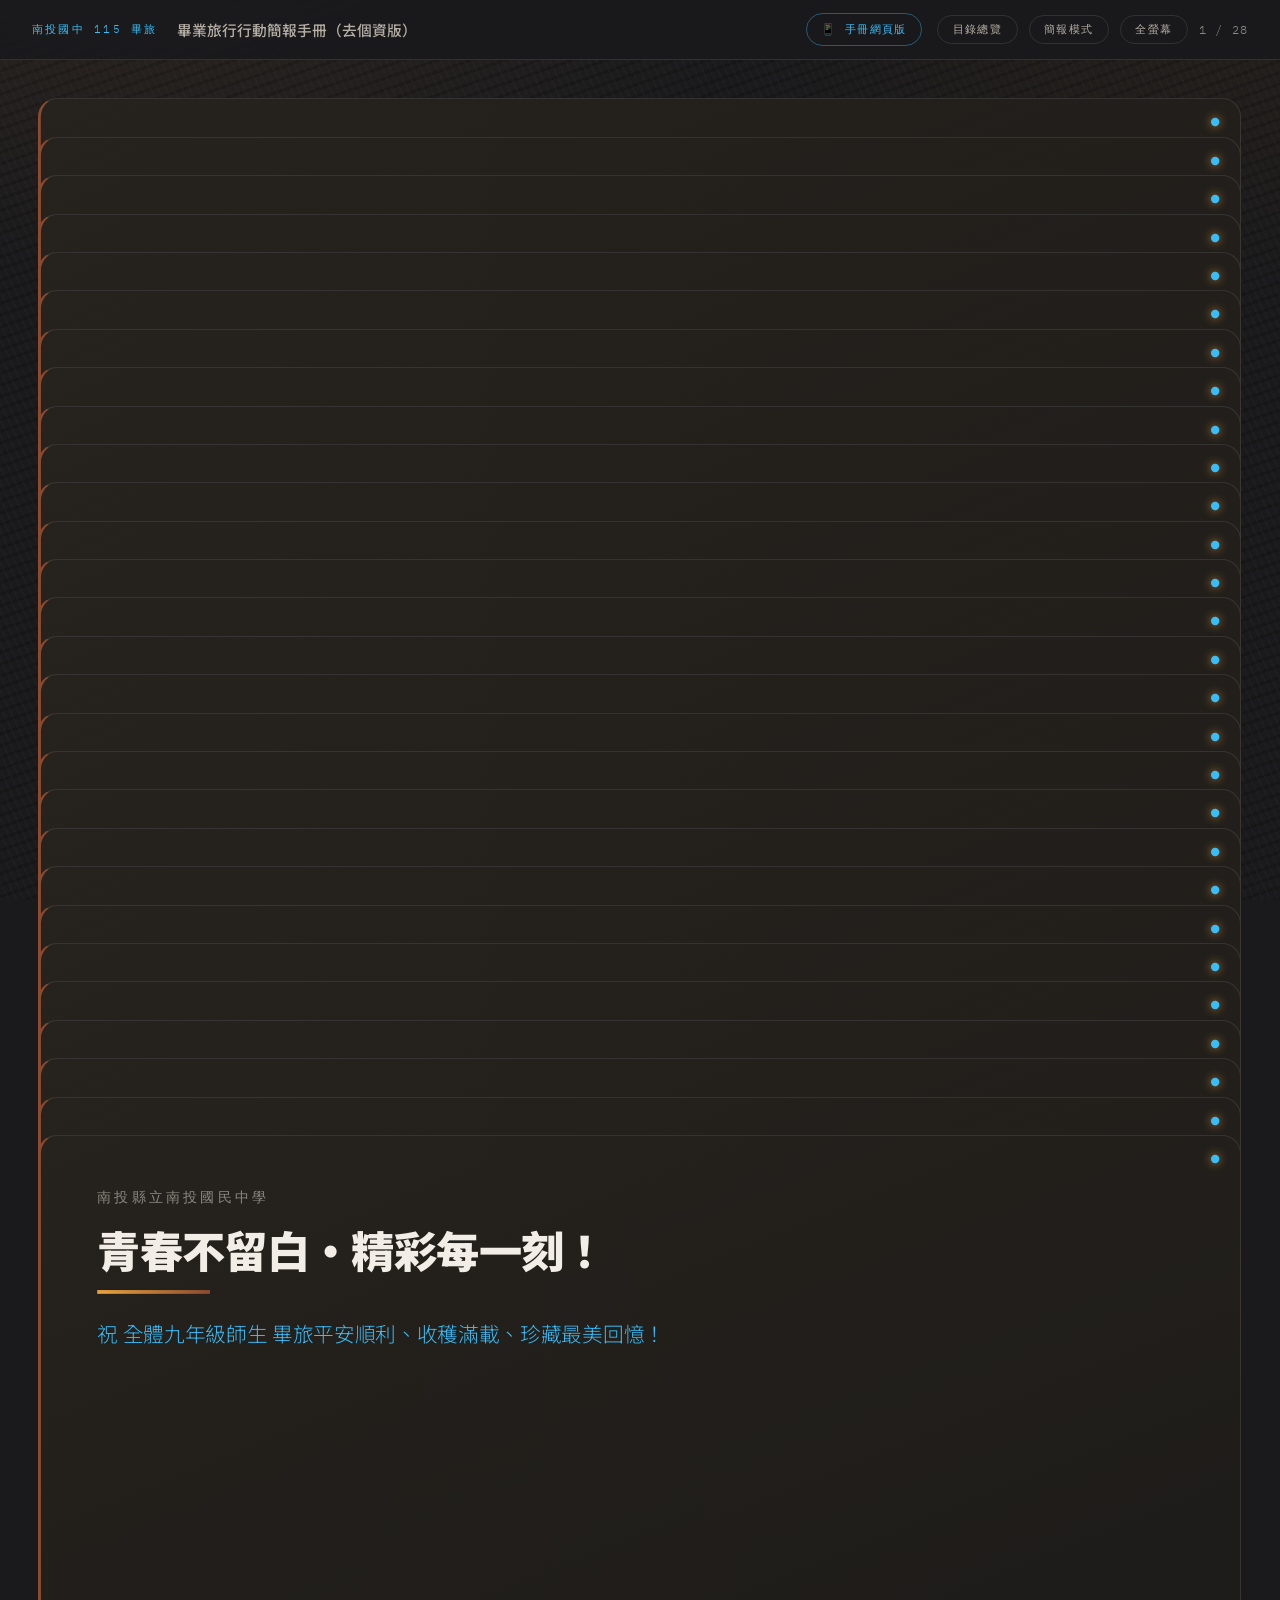
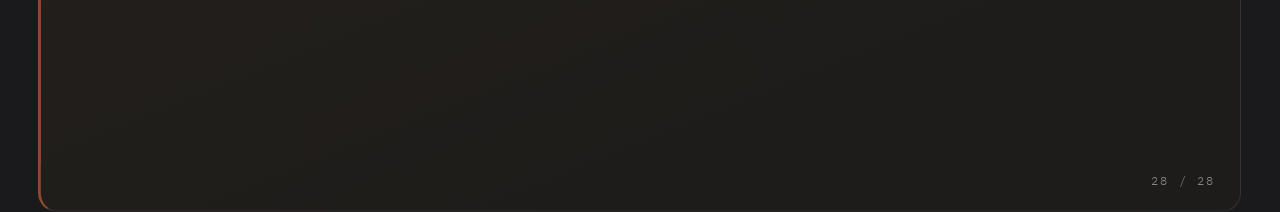
==== commit 377d06be: "feat: restore original 7 attractions with 1 official link and 3 video links each" ====
--- a/index.html
+++ b/index.html
@@ -642,101 +642,39 @@
     </div>
   </section>
 
-    <!-- Slide 17: 景點解說 1 -->
+      <!-- Slide 17: 景點解說 1 (田寮月世界 ＆ 貓鼻頭風景區) -->
   <section class="slide" id="slide-attract1">
-    <p class="s-eyebrow">ATTRACTIONS · Day 1 地質與民謠</p>
-    <h2 class="s-title">田寮月世界 ＆ 恆春民謠《思想起》</h2>
+    <p class="s-eyebrow">ATTRACTIONS · Day 1 地質奧秘 ＆ 國境之南</p>
+    <h2 class="s-title">田寮月世界 ＆ 貓鼻頭風景區</h2>
     <div class="s-body">
       <div class="cols c2">
-        <div>
-          <div class="card-slide" style="margin-bottom:10px;">
-            <h4>🌔 田寮月世界（惡地地質）</h4>
-            <div style="font-size:12.5px; line-height:1.55; color:var(--cf-text-dim);">
-              在地理學上稱為『惡地』，因青灰色泥岩質地軟弱且含鹽，受雨水長年侵蝕沖刷，形成寸草不生的荒涼光禿鋸齒狀山脊。登上『攬月樓』可俯瞰如月球表面般的蒼茫壯觀景色。
-            </div>
-            <div class="deck-res-box">
-              <div class="deck-res-row">
-                <span class="deck-res-label">📍 地圖:</span>
-                <a href="https://maps.google.com/?q=田寮月世界地質公園" target="_blank" class="deck-res-chip map">🗺️ Google Map 導航</a>
-              </div>
-              <div class="deck-res-row">
-                <span class="deck-res-label">🌐 官網:</span>
-                <a href="https://khh.travel/zh-tw/attractions/detail/205" target="_blank" class="deck-res-chip web">高雄旅遊網官方介紹</a>
-              </div>
-              <div class="deck-res-row">
-                <span class="deck-res-label">🎬 影片:</span>
-                <a href="https://www.youtube.com/results?search_query=田寮月世界+空拍" target="_blank" class="deck-res-chip video">空拍全貌</a>
-                <a href="https://www.youtube.com/results?search_query=田寮月世界+步道導覽" target="_blank" class="deck-res-chip video">嫦娥奔月步道</a>
-                <a href="https://www.youtube.com/results?search_query=田寮月世界+地質形成" target="_blank" class="deck-res-chip video">泥岩成因</a>
-              </div>
-            </div>
-          </div>
-          <div class="card-slide">
-            <h4>🪕 恆春傳統民謠《思想起》</h4>
-            <div style="font-size:12.5px; line-height:1.55; color:var(--cf-text-dim);">
-              恆春代表性國寶級傳統民謠，月琴悠揚傳唱先民橫渡黑水溝拓墾之艱辛心境：「思想起，祖先鹹心過台灣，不知台灣生做啥款？思想起，海水絕深反成黑...」。
-            </div>
-            <div class="deck-res-box">
-              <div class="deck-res-row">
-                <span class="deck-res-label">📍 地圖:</span>
-                <a href="https://maps.google.com/?q=恆春民謠館" target="_blank" class="deck-res-chip map">🗺️ 恆春民謠館</a>
-              </div>
-              <div class="deck-res-row">
-                <span class="deck-res-label">🌐 官網:</span>
-                <a href="https://nrch.culture.tw/twpedia.aspx?id=10928" target="_blank" class="deck-res-chip web">文化部臺灣大百科</a>
-              </div>
-              <div class="deck-res-row">
-                <span class="deck-res-label">🎬 影片:</span>
-                <a href="https://www.youtube.com/results?search_query=陳達+思想起+月琴" target="_blank" class="deck-res-chip video">陳達原聲傳唱</a>
-                <a href="https://www.youtube.com/results?search_query=恆春民謠+思想起+紀錄片" target="_blank" class="deck-res-chip video">半島之歌紀錄片</a>
-                <a href="https://www.youtube.com/results?search_query=恆春半島+思想起+文化傳承" target="_blank" class="deck-res-chip video">月琴傳習故事</a>
-              </div>
-            </div>
-          </div>
-        </div>
-        <div>
-          <img class="img-slide" src="assets/img/moon_world_1.jpg" alt="田寮月世界">
-          <img class="img-slide" style="margin-top:10px; height:150px;" src="assets/img/moon_world_2.jpg" alt="惡地景觀">
-        </div>
-      </div>
-    </div>
-  </section>
-
-  <!-- Slide 18: 景點解說 2 (海生館與貓鼻頭) -->
-  <section class="slide" id="slide-attract2">
-    <p class="s-eyebrow">ATTRACTIONS · Day 1 國境之南海生館與貓鼻頭</p>
-    <h2 class="s-title">國立海洋生物博物館 ＆ 貓鼻頭風景區</h2>
-    <div class="s-body">
-      <div class="cols c2">
-        <div class="card-slide">
-          <h4>🐟 國立海洋生物博物館（館魚：燕魚）</h4>
-          <p style="font-size:12.5px; line-height:1.55; color:var(--cf-text-dim);">
-            <strong>台灣水域館</strong>：從小水滴旅行到壯闊大洋池。<br>
-            <strong>珊瑚王國館</strong>：84公尺海底隧道與海中金絲雀小白鯨。<br>
-            <strong>世界水域館</strong>：3D無水虛擬實境、巨藻森林與極地企鵝。
-          </p>
+        <div class="card-slide">
+          <h4>🌔 田寮月世界（惡地奇景）</h4>
+          <div style="font-size:12.5px; line-height:1.55; color:var(--cf-text-dim);">
+            地理學上稱為『惡地』，青灰色泥岩質地軟弱含鹽，受雨水長年侵蝕沖刷，形成光禿鋸齒狀山脊。登上『攬月樓』可俯瞰如月球表面般的蒼茫壯觀景色。
+          </div>
           <div class="deck-res-box">
             <div class="deck-res-row">
               <span class="deck-res-label">📍 地圖:</span>
-              <a href="https://maps.google.com/?q=國立海洋生物博物館" target="_blank" class="deck-res-chip map">🗺️ 海生館導航</a>
+              <a href="https://maps.google.com/?q=田寮月世界地質公園" target="_blank" class="deck-res-chip map">🗺️ 田寮月世界導航</a>
             </div>
             <div class="deck-res-row">
               <span class="deck-res-label">🌐 官網:</span>
-              <a href="https://www.nmmba.gov.tw/" target="_blank" class="deck-res-chip web">國立海生館官方網站</a>
+              <a href="https://khh.travel/zh-tw/attractions/detail/205" target="_blank" class="deck-res-chip web">高雄旅遊網官方介紹</a>
             </div>
             <div class="deck-res-row">
               <span class="deck-res-label">🎬 影片:</span>
-              <a href="https://www.youtube.com/results?search_query=國立海洋生物博物館+完整導覽" target="_blank" class="deck-res-chip video">三大館開箱</a>
-              <a href="https://www.youtube.com/results?search_query=海生館+小白鯨+海底隧道" target="_blank" class="deck-res-chip video">小白鯨特寫</a>
-              <a href="https://www.youtube.com/results?search_query=海生館+企鵝餵食+巨藻森林" target="_blank" class="deck-res-chip video">企鵝與巨藻森林</a>
-            </div>
-          </div>
-        </div>
-        <div class="card-slide">
-          <h4>🌊 貓鼻頭風景區（裙礁崩崖海岸）</h4>
-          <p style="font-size:12.5px; line-height:1.55; color:var(--cf-text-dim);">
-            位於恆春半島西南端，為台灣海峽與巴士海峽的天然分界指標。受強烈海蝕侵蝕，形成崩崖、壺穴、礁柱等典型隆起珊瑚礁裙礁地形，波瀾壯闊。
-          </p>
+              <a href="https://www.youtube.com/results?search_query=田寮月世界+空拍" target="_blank" class="deck-res-chip video">空拍全貌</a>
+              <a href="https://www.youtube.com/results?search_query=田寮月世界+步道導覽" target="_blank" class="deck-res-chip video">嫦娥奔月步道</a>
+              <a href="https://www.youtube.com/results?search_query=田寮月世界+地質形成" target="_blank" class="deck-res-chip video">泥岩成因</a>
+            </div>
+          </div>
+        </div>
+        <div class="card-slide">
+          <h4>🌊 貓鼻頭風景區（裙礁崩崖）</h4>
+          <div style="font-size:12.5px; line-height:1.55; color:var(--cf-text-dim);">
+            位於恆春半島西南端，為台灣海峽與巴士海峽的天然分界指標。受海蝕侵蝕形成崩崖、壺穴、礁柱等典型隆起珊瑚礁裙礁地形，波瀾壯闊。
+          </div>
           <div class="deck-res-box">
             <div class="deck-res-row">
               <span class="deck-res-label">📍 地圖:</span>
@@ -749,48 +687,98 @@
             <div class="deck-res-row">
               <span class="deck-res-label">🎬 影片:</span>
               <a href="https://www.youtube.com/results?search_query=貓鼻頭+空拍+海蝕地形" target="_blank" class="deck-res-chip video">雙海交界空拍</a>
-              <a href="https://www.youtube.com/results?search_query=貓鼻頭+地質解說" target="_blank" class="deck-res-chip video">地質壺穴礁柱</a>
-              <a href="https://www.youtube.com/results?search_query=貓鼻頭風景區+導覽" target="_blank" class="deck-res-chip video">落日海風步道</a>
+              <a href="https://www.youtube.com/results?search_query=貓鼻頭+地質解說" target="_blank" class="deck-res-chip video">壺穴礁柱地質</a>
+              <a href="https://www.youtube.com/results?search_query=貓鼻頭風景區+導覽" target="_blank" class="deck-res-chip video">落日步道采風</a>
             </div>
           </div>
         </div>
       </div>
       <div style="margin-top:12px; display:grid; grid-template-columns:1fr 1fr; gap:12px;">
-        <img class="img-slide" style="height:140px;" src="assets/img/nmmba_cover_1.jpg" alt="海生館">
+        <img class="img-slide" style="height:140px;" src="assets/img/moon_world_1.jpg" alt="田寮月世界">
         <img class="img-slide" style="height:140px;" src="assets/img/maobitou_1.jpg" alt="貓鼻頭">
       </div>
     </div>
   </section>
 
-  <!-- Slide 19: 景點解說 3 (義大) -->
+  <!-- Slide 18: 景點解說 2 (國立海洋生物博物館) -->
+  <section class="slide" id="slide-attract2">
+    <p class="s-eyebrow">ATTRACTIONS · Day 1 生態殿堂</p>
+    <h2 class="s-title">國立海洋生物博物館 (海生館)</h2>
+    <div class="s-body">
+      <div class="grid-deck-3">
+        <div class="card-slide">
+          <h4>🏞️ 台灣水域館</h4>
+          <p style="font-size:12px; line-height:1.55; color:var(--cf-text-dim);">
+            從小水滴的旅行開始，由谷關高山溪流、水庫、牡蠣養殖到壯麗大洋池，完整呈現台灣淡水與海洋生態。
+          </p>
+        </div>
+        <div class="card-slide">
+          <h4>🪸 珊瑚王國館</h4>
+          <p style="font-size:12px; line-height:1.55; color:var(--cf-text-dim);">
+            展現活珊瑚礁頂與垂直礁壁，擁有 80 公尺長夢幻海底隧道，並能近距離觀察海中金絲雀小白鯨。
+          </p>
+        </div>
+        <div class="card-slide">
+          <h4>🌍 世界水域館</h4>
+          <p style="font-size:12px; line-height:1.55; color:var(--cf-text-dim);">
+            全球首創 3D 虛擬無水水族館，展示古代海洋演化、高聳巨藻森林、深海生物與極地企鵝家族。
+          </p>
+        </div>
+      </div>
+      <div class="card-slide" style="margin-top:10px;">
+        <div class="deck-res-box" style="margin-top:0;">
+          <div class="deck-res-row">
+            <span class="deck-res-label">📍 地圖:</span>
+            <a href="https://maps.google.com/?q=國立海洋生物博物館" target="_blank" class="deck-res-chip map">🗺️ 國立海生館 Google Map 導航</a>
+          </div>
+          <div class="deck-res-row">
+            <span class="deck-res-label">🌐 官網:</span>
+            <a href="https://www.nmmba.gov.tw/" target="_blank" class="deck-res-chip web">國立海洋生物博物館官方網站</a>
+          </div>
+          <div class="deck-res-row">
+            <span class="deck-res-label">🎬 影片:</span>
+            <a href="https://www.youtube.com/results?search_query=國立海洋生物博物館+完整導覽" target="_blank" class="deck-res-chip video">三大展館完整開箱</a>
+            <a href="https://www.youtube.com/results?search_query=海生館+小白鯨+海底隧道" target="_blank" class="deck-res-chip video">小白鯨海底隧道特寫</a>
+            <a href="https://www.youtube.com/results?search_query=海生館+企鵝餵食+巨藻森林" target="_blank" class="deck-res-chip video">極地企鵝與巨藻森林</a>
+          </div>
+        </div>
+      </div>
+      <div style="margin-top:10px; display:grid; grid-template-columns:1fr 1fr; gap:12px;">
+        <img class="img-slide" style="height:120px;" src="assets/img/nmmba_cover_1.jpg" alt="海生館">
+        <img class="img-slide" style="height:120px;" src="assets/img/nmmba_world.jpg" alt="世界水域">
+      </div>
+    </div>
+  </section>
+
+  <!-- Slide 19: 景點解說 3 (義大遊樂世界 ＆ 摩天輪) -->
   <section class="slide" id="slide-attract3">
-    <p class="s-eyebrow">ATTRACTIONS · Day 2 冒險與休閒</p>
+    <p class="s-eyebrow">ATTRACTIONS · Day 2 狂歡冒險 ＆ 時尚休閒</p>
     <h2 class="s-title">義大遊樂世界 ＆ 購物廣場摩天輪</h2>
     <div class="s-body">
       <div class="cols c2">
         <div>
           <div class="card-slide">
-            <h4>🎢 義大遊樂世界 ＆ 巨型摩天輪</h4>
+            <h4>🎢 義大遊樂世界 ＆ 購物廣場摩天輪</h4>
             <ul class="s-list" style="font-size:12.5px;">
-              <li><strong>希臘情境園區</strong>：衛城、藍白聖托里尼山城、特洛伊城三大分區。</li>
-              <li><strong>特洛伊城</strong>：15000坪全台最大室內主題館，包含巨大木馬、地心歷險暗室雲霄飛車、飛越台灣模擬飛行。</li>
-              <li><strong>海拔215米摩天輪</strong>：直徑80公尺，南台灣最高景觀摩天輪，128種炫彩燈光秀俯瞰百萬夜景。</li>
+              <li><strong>希臘情境園區</strong>：衛城、藍白聖托里尼山城、特洛伊城三大區域。</li>
+              <li><strong>特洛伊城</strong>：15000 坪全台最大室內主題館，包含巨大木馬、暗室雲霄飛車、飛越台灣模擬飛行。</li>
+              <li><strong>海拔 215 米巨型摩天輪</strong>：直徑 80 公尺，南台灣最高景觀摩天輪，128 種炫彩燈光秀俯瞰高屏夜景。</li>
             </ul>
             <div class="deck-res-box">
               <div class="deck-res-row">
                 <span class="deck-res-label">📍 地圖:</span>
                 <a href="https://maps.google.com/?q=義大遊樂世界" target="_blank" class="deck-res-chip map">🗺️ 義大遊樂世界</a>
-                <a href="https://maps.google.com/?q=義大世界購物廣場" target="_blank" class="deck-res-chip map">🗺️ 義大購物廣場</a>
+                <a href="https://maps.google.com/?q=義大世界購物廣場" target="_blank" class="deck-res-chip map">🗺️ 義大世界購物廣場</a>
               </div>
               <div class="deck-res-row">
                 <span class="deck-res-label">🌐 官網:</span>
                 <a href="http://www.edathemepark.com.tw/" target="_blank" class="deck-res-chip web">義大遊樂世界官方網站</a>
-                <a href="http://www.edamall.com.tw/" target="_blank" class="deck-res-chip web">義大世界購物廣場官網</a>
+                <a href="http://www.edamall.com.tw/" target="_blank" class="deck-res-chip web">義大世界購物廣場官方網站</a>
               </div>
               <div class="deck-res-row">
                 <span class="deck-res-label">🎬 影片:</span>
-                <a href="https://www.youtube.com/results?search_query=義大遊樂世界+特洛伊城堡+攻略" target="_blank" class="deck-res-chip video">特洛伊城堡實測</a>
-                <a href="https://www.youtube.com/results?search_query=義大+天旋地轉+實拍" target="_blank" class="deck-res-chip video">高空尖叫極限</a>
+                <a href="https://www.youtube.com/results?search_query=義大遊樂世界+特洛伊城堡+攻略" target="_blank" class="deck-res-chip video">特洛伊城堡攻略</a>
+                <a href="https://www.youtube.com/results?search_query=義大+天旋地轉+實拍" target="_blank" class="deck-res-chip video">天旋地轉實拍</a>
                 <a href="https://www.youtube.com/results?search_query=義大摩天輪+夜景" target="_blank" class="deck-res-chip video">摩天輪夜景實拍</a>
               </div>
             </div>
@@ -804,17 +792,17 @@
     </div>
   </section>
 
-  <!-- Slide 20: 景點解說 4 (旗津與奇美) -->
+  <!-- Slide 20: 景點解說 4 (旗津風景區 ＆ 奇美博物館) -->
   <section class="slide" id="slide-attract4">
-    <p class="s-eyebrow">ATTRACTIONS · Day 3 史蹟與美學</p>
+    <p class="s-eyebrow">ATTRACTIONS · Day 3 港都史蹟 ＆ 文藝瑰寶</p>
     <h2 class="s-title">旗津風景區 ＆ 奇美博物館</h2>
     <div class="s-body">
       <div class="cols c2">
         <div class="card-slide">
           <h4>⚓ 旗津史蹟（旗後砲台・星空隧道）</h4>
-          <p style="font-size:12.5px; line-height:1.55; color:var(--cf-text-dim);">
-            • <strong>旗後砲台</strong>：清代海防要塞，營門上方題有「威震天南」。<br>
-            • <strong>星空隧道</strong>：原軍事隧道改造，壁面彩繪十二星座夜光，出洞即臨大海。<br>
+          <p style="font-size:12px; line-height:1.55; color:var(--cf-text-dim);">
+            • <strong>旗後砲台</strong>：清代海防要塞，營門題有「威震天南」。<br>
+            • <strong>星空隧道</strong>：原軍事通道改造，壁面彩繪十二星座夜光，出洞即臨大海。<br>
             • <strong>旗津天后宮</strong>：建於1673年，高雄市最古老媽祖廟。
           </p>
           <div class="deck-res-box">
@@ -835,8 +823,8 @@
           </div>
         </div>
         <div class="card-slide">
-          <h4>🏛️ 奇美博物館（許文龍創辦）</h4>
-          <p style="font-size:12.5px; line-height:1.55; color:var(--cf-text-dim);">
+          <h4>🏛️ 奇美博物館（西洋美學聖殿）</h4>
+          <p style="font-size:12px; line-height:1.55; color:var(--cf-text-dim);">
             實業家許文龍先生捐資興建，秉持「屬於大眾共享的博物館」理念。館內典藏西洋繪畫雕塑、全球動物自然史、名琴樂器與古代兵器；戶外設有阿波羅噴泉與奧林帕斯神像橋。
           </p>
           <div class="deck-res-box">
@@ -860,50 +848,6 @@
       <div style="margin-top:12px; display:grid; grid-template-columns:1fr 1fr; gap:12px;">
         <img class="img-slide" style="height:140px;" src="assets/img/cijin_fort_1.jpg" alt="旗後砲台">
         <img class="img-slide" style="height:140px;" src="assets/img/chimei_1.jpg" alt="奇美博物館">
-      </div>
-    </div>
-  </section>
-
-  <!-- Slide 21: 景點解說 5 (名間親子生態園區 - 新增景點) -->
-  <section class="slide" id="slide-attract5">
-    <p class="s-eyebrow">ATTRACTIONS · Day 3 家鄉新亮點</p>
-    <h2 class="s-title">名間親子生態園區（南投最大 2.6 公頃全齡共融樂園）</h2>
-    <div class="s-body">
-      <div class="cols c2">
-        <div>
-          <div class="card-slide">
-            <h4>🌈 園區特色與人氣亮點設施</h4>
-            <div style="font-size:12.5px; line-height:1.55; color:var(--cf-text-dim);">
-              位於南投縣名間鄉，鄰近國道三號名間交流道，佔地約 2.6 公頃：<br>
-              • <strong>5米巨型彩虹磨石子溜滑梯</strong>：兩道長達15公尺高速滑道與安全人工草皮緩衝區。<br>
-              • <strong>全齡共融遊具</strong>：草皮攀爬坡、天空環狀步道、360度複合攀爬網、巨型白沙坑與彈跳床。<br>
-              • <strong>生態景觀步道</strong>：種植落羽松、肖楠、五葉松與生態池，是三天畢旅尾聲師生漫步舒展與<strong>團體歡樂大合影</strong>的最佳地點！
-            </div>
-            <div class="deck-res-box">
-              <div class="deck-res-row">
-                <span class="deck-res-label">📍 地圖:</span>
-                <a href="https://maps.google.com/?q=名間親子生態園區" target="_blank" class="deck-res-chip map">🗺️ 名間親子生態園區 Google Map</a>
-              </div>
-              <div class="deck-res-row">
-                <span class="deck-res-label">🌐 官網:</span>
-                <a href="https://travel.nantou.gov.tw/spot/%E5%90%8D%E9%96%93%E8%A6%AA%E5%AD%90%E7%94%9F%E6%85%8B%E5%9C%92%E5%8D%80/" target="_blank" class="deck-res-chip web">南投縣政府南投旅遊網介紹</a>
-              </div>
-              <div class="deck-res-row">
-                <span class="deck-res-label">🎬 影片:</span>
-                <a href="https://www.youtube.com/results?search_query=名間親子生態園區+導覽" target="_blank" class="deck-res-chip video">2.6公頃放電樂園導覽</a>
-                <a href="https://www.youtube.com/results?search_query=名間親子生態園區+彩虹溜滑梯" target="_blank" class="deck-res-chip video">5米彩虹滑梯極速實測</a>
-                <a href="https://www.youtube.com/results?search_query=名間親子生態園區+遊具" target="_blank" class="deck-res-chip video">天空步道與攀爬設施</a>
-              </div>
-            </div>
-          </div>
-        </div>
-        <div>
-          <img class="img-slide" src="assets/img/mingjian_1.jpg" alt="名間親子生態園區彩虹溜滑梯">
-          <div style="margin-top:10px; display:grid; grid-template-columns:1fr 1fr; gap:10px;">
-            <img class="img-slide" style="height:140px;" src="assets/img/mingjian_2.jpg" alt="名間親子生態園區全齡遊具">
-            <img class="img-slide" style="height:140px;" src="assets/img/mingjian_3.jpg" alt="名間親子生態園區大草坪">
-          </div>
-        </div>
       </div>
     </div>
   </section>
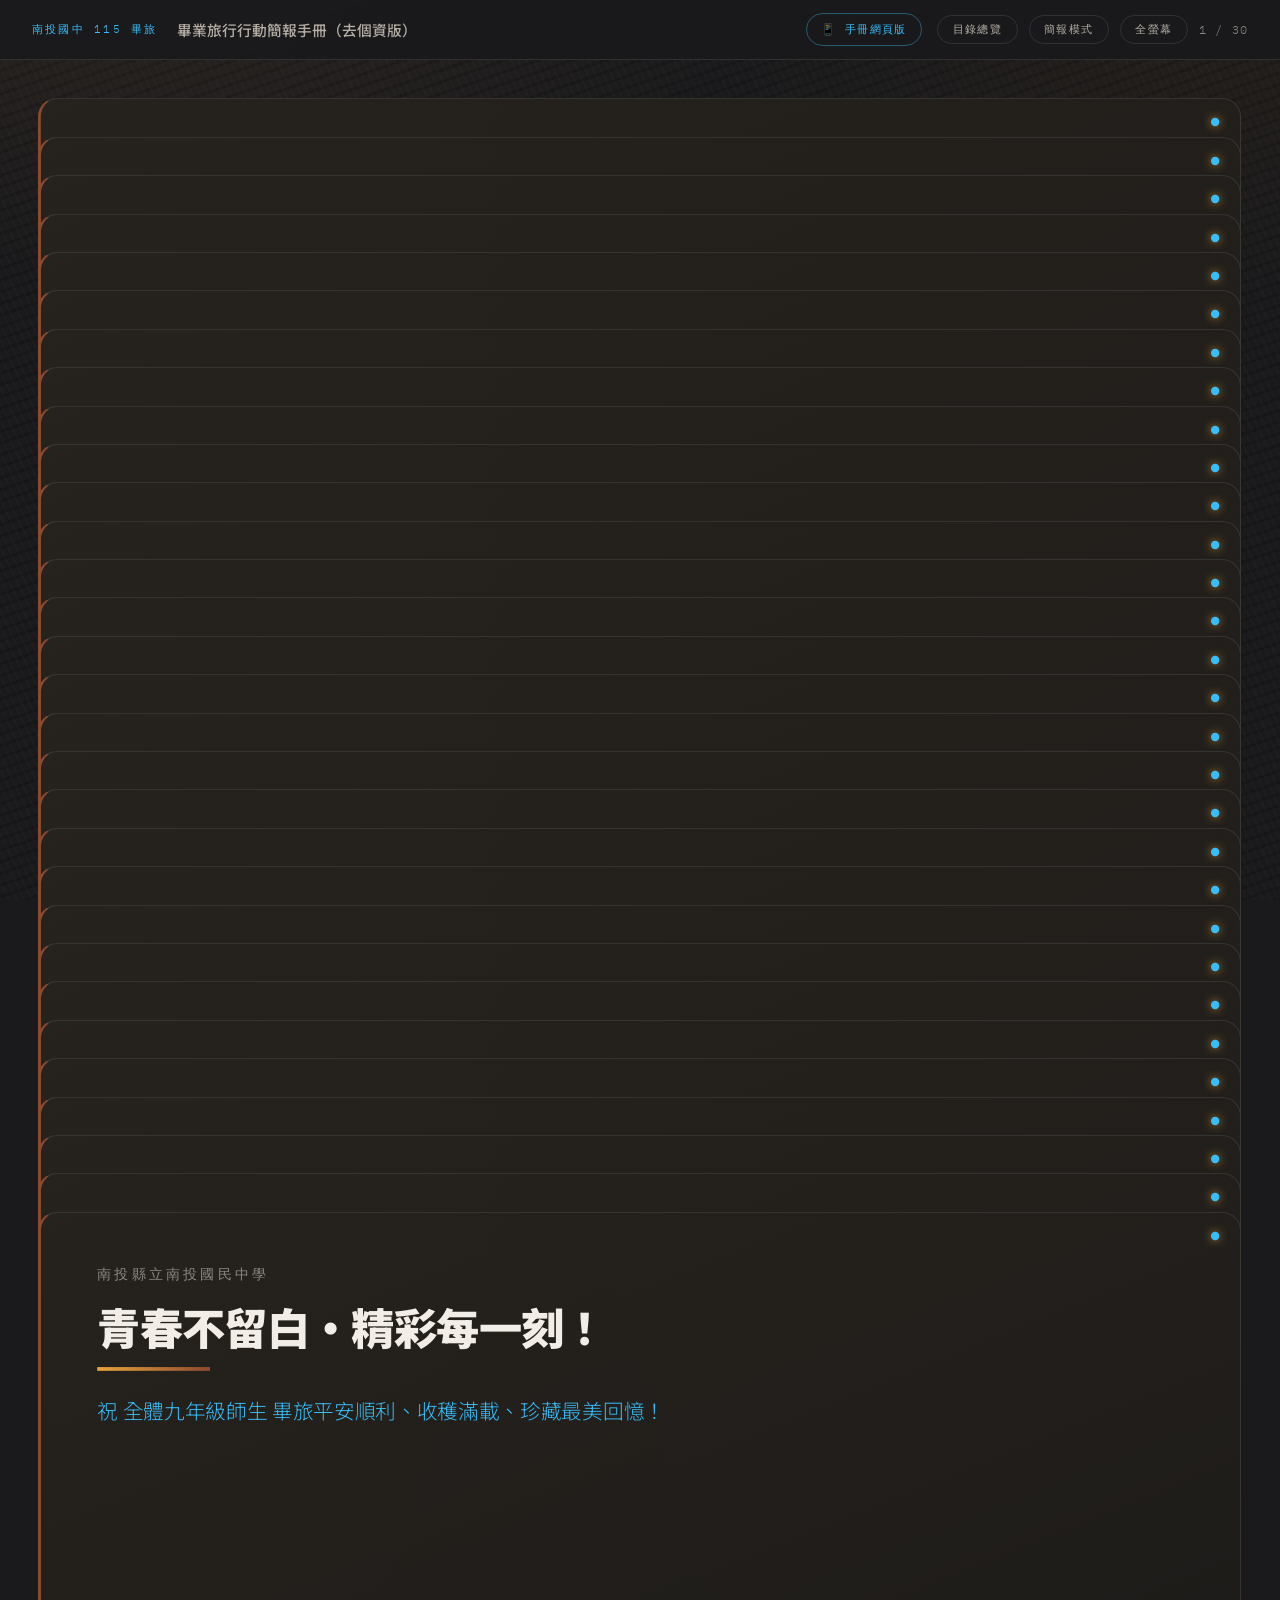
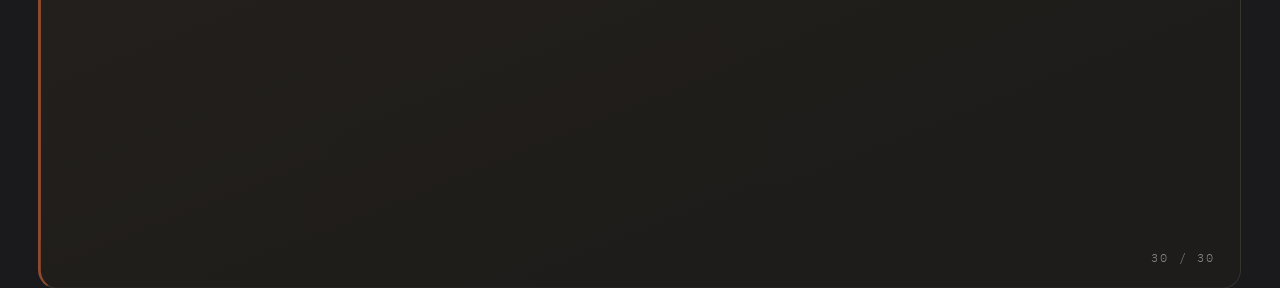
==== commit d2d2bd6e: "feat: add Kenting night market with 20 snacks and Mingjian eco-park to attractions and slide deck" ====
--- a/index.html
+++ b/index.html
@@ -750,7 +750,48 @@
     </div>
   </section>
 
-  <!-- Slide 19: 景點解說 3 (義大遊樂世界 ＆ 摩天輪) -->
+  <!-- Slide 19: 景點解說 (墾丁大街夜巡 ＆ 著名小吃 20 選) -->
+  <section class="slide" id="slide-attract-kenting">
+    <p class="s-eyebrow">ATTRACTIONS · Day 1 熱鬧夜巡</p>
+    <h2 class="s-title">墾丁大街夜巡（熱鬧夜市 ＆ 著名小吃 20 選）</h2>
+    <div class="s-body">
+      <div class="cols c2">
+        <div class="card-slide">
+          <h4>🍢 墾丁大街不夜城 ＆ 著名小吃推薦</h4>
+          <div style="font-size:11.5px; line-height:1.5; color:var(--cf-text-dim); margin-bottom:8px;">
+            恆春半島最知名的觀光夜市與休閒核心。街道兩側林立特色攤商、異國酒吧與文創小舖，渡假氛圍濃厚。<br>
+            <strong>【必吃小吃 20 選精選】：</strong><br>
+            ① 勇伯脆皮大腸包小腸 ② 墾丁Q蛋奶 ③ 一品滷味（自製辣椒） ④ 吳師傅魯味（蛇辣醬） ⑤ 巷子內十碗麵 ⑥ 酥炸脆皮鮮奶 ⑦ 烤飛魚卵香腸 ⑧ 炙燒火焰骰子牛 ⑨ 炭烤大魷魚 ⑩ 泰式香蕉煎餅 ⑪ 墾丁酥炸豆乳雞 ⑫ 拔絲地瓜與芋頭 ⑬ 港口茶香冰淇淋 ⑭ 酥脆炸蛋蔥油餅 ⑮ 現打枋山芒果冰沙 ⑯ 焗烤生蠔海鮮 ⑰ 原住民石板烤肉 ⑱ 鹽酥大蝦 ⑲ 恆春古早味綠豆蒜 ⑳ 烤青蛙下蛋檸檬愛玉
+          </div>
+          <div class="deck-res-box">
+            <div class="deck-res-row">
+              <span class="deck-res-label">📍 地圖:</span>
+              <a href="https://maps.google.com/?q=墾丁大街" target="_blank" class="deck-res-chip map">🗺️ 墾丁大街導航</a>
+            </div>
+            <div class="deck-res-row">
+              <span class="deck-res-label">🌐 官網:</span>
+              <a href="https://www.ktnp.gov.tw/" target="_blank" class="deck-res-chip web">墾丁國家公園管理處官方網站</a>
+            </div>
+            <div class="deck-res-row">
+              <span class="deck-res-label">🎬 影片:</span>
+              <a href="https://www.youtube.com/results?search_query=墾丁大街+美食攻略" target="_blank" class="deck-res-chip video">排隊小吃全攻略</a>
+              <a href="https://www.youtube.com/results?search_query=墾丁大街+夜市導覽" target="_blank" class="deck-res-chip video">夜巡街景開箱</a>
+              <a href="https://www.youtube.com/results?search_query=墾丁大街+必吃小吃" target="_blank" class="deck-res-chip video">傳統美味小吃</a>
+            </div>
+          </div>
+        </div>
+        <div>
+          <div style="display:grid; grid-template-columns:1fr 1fr; gap:8px;">
+            <img class="img-slide" style="height:140px;" src="assets/img/kenting_street_1.jpg" alt="墾丁大街夜景">
+            <img class="img-slide" style="height:140px;" src="assets/img/kenting_street_2.jpg" alt="墾丁大街小吃">
+          </div>
+          <img class="img-slide" style="margin-top:8px; height:125px; width:100%; object-fit:cover;" src="assets/img/kenting_street_3.jpg" alt="墾丁大街熱鬧人潮">
+        </div>
+      </div>
+    </div>
+  </section>
+
+  <!-- Slide 20: 景點解說 3 (義大遊樂世界 ＆ 摩天輪) -->
   <section class="slide" id="slide-attract3">
     <p class="s-eyebrow">ATTRACTIONS · Day 2 狂歡冒險 ＆ 時尚休閒</p>
     <h2 class="s-title">義大遊樂世界 ＆ 購物廣場摩天輪</h2>
@@ -852,7 +893,49 @@
     </div>
   </section>
 
-  <!-- Slide 21: 學習單 是非題 -->
+  <!-- Slide 22: 景點解說 (名間親子生態園區) -->
+  <section class="slide" id="slide-attract-mingjian">
+    <p class="s-eyebrow">ATTRACTIONS · Day 3 生態樂園</p>
+    <h2 class="s-title">名間親子生態園區（2.6公頃全齡共融樂園）</h2>
+    <div class="s-body">
+      <div class="cols c2">
+        <div class="card-slide">
+          <h4>🌈 巨無霸彩虹滑梯 ＆ 全齡共融設施</h4>
+          <div style="font-size:12px; line-height:1.55; color:var(--cf-text-dim); margin-bottom:8px;">
+            占地達 2.6 公頃，為南投縣政府斥資近 6,000 萬元打造的旗艦級生態休閒公園。<br>
+            • <strong>5米巨無霸彩虹滑梯</strong>：雙道各 15 公尺超長磨石子滑道，搭配愛心草皮景觀。<br>
+            • <strong>全遮陽波浪防曬天幕</strong>：貼心波浪造型天幕，遊戲時防曬遮陽。<br>
+            • <strong>多元遊具與步道</strong>：環狀天空步道、攀爬網、共融鞦韆、沙坑區與生態水池，是返校前舒展合影首選。
+          </div>
+          <div class="deck-res-box">
+            <div class="deck-res-row">
+              <span class="deck-res-label">📍 地圖:</span>
+              <a href="https://maps.google.com/?q=名間親子生態園區" target="_blank" class="deck-res-chip map">🗺️ 名間親子生態園區導航</a>
+            </div>
+            <div class="deck-res-row">
+              <span class="deck-res-label">🌐 官網:</span>
+              <a href="https://travel.nantou.gov.tw/spot/%E5%90%8D%E9%96%93%E8%A6%AA%E5%AD%90%E7%94%9F%E6%85%8B%E5%9C%92%E5%8D%80/" target="_blank" class="deck-res-chip web">南投旅遊網官方介紹</a>
+            </div>
+            <div class="deck-res-row">
+              <span class="deck-res-label">🎬 影片:</span>
+              <a href="https://www.youtube.com/results?search_query=名間親子生態園區+導覽" target="_blank" class="deck-res-chip video">園區完整導覽</a>
+              <a href="https://www.youtube.com/results?search_query=名間親子生態園區+彩虹溜滑梯" target="_blank" class="deck-res-chip video">彩虹滑梯體驗</a>
+              <a href="https://www.youtube.com/results?search_query=名間親子生態園區+遊具" target="_blank" class="deck-res-chip video">天空步道與遊具</a>
+            </div>
+          </div>
+        </div>
+        <div>
+          <img class="img-slide" style="height:140px; width:100%; object-fit:cover;" src="assets/img/mingjian_1.jpg" alt="名間親子生態園區地標與彩虹溜滑梯">
+          <div style="display:grid; grid-template-columns:1fr 1fr; gap:8px; margin-top:8px;">
+            <img class="img-slide" style="height:125px;" src="assets/img/mingjian_2.jpg" alt="園區步道花景">
+            <img class="img-slide" style="height:125px;" src="assets/img/mingjian_3.jpg" alt="生態水池景觀">
+          </div>
+        </div>
+      </div>
+    </div>
+  </section>
+
+  <!-- Slide 23: 學習單 是非題 -->
   <section class="slide" id="slide-quiz1">
     <p class="s-eyebrow">QUIZ · 海生館學習單</p>
     <h2 class="s-title">海洋知識是非挑戰題（精選題解）</h2>
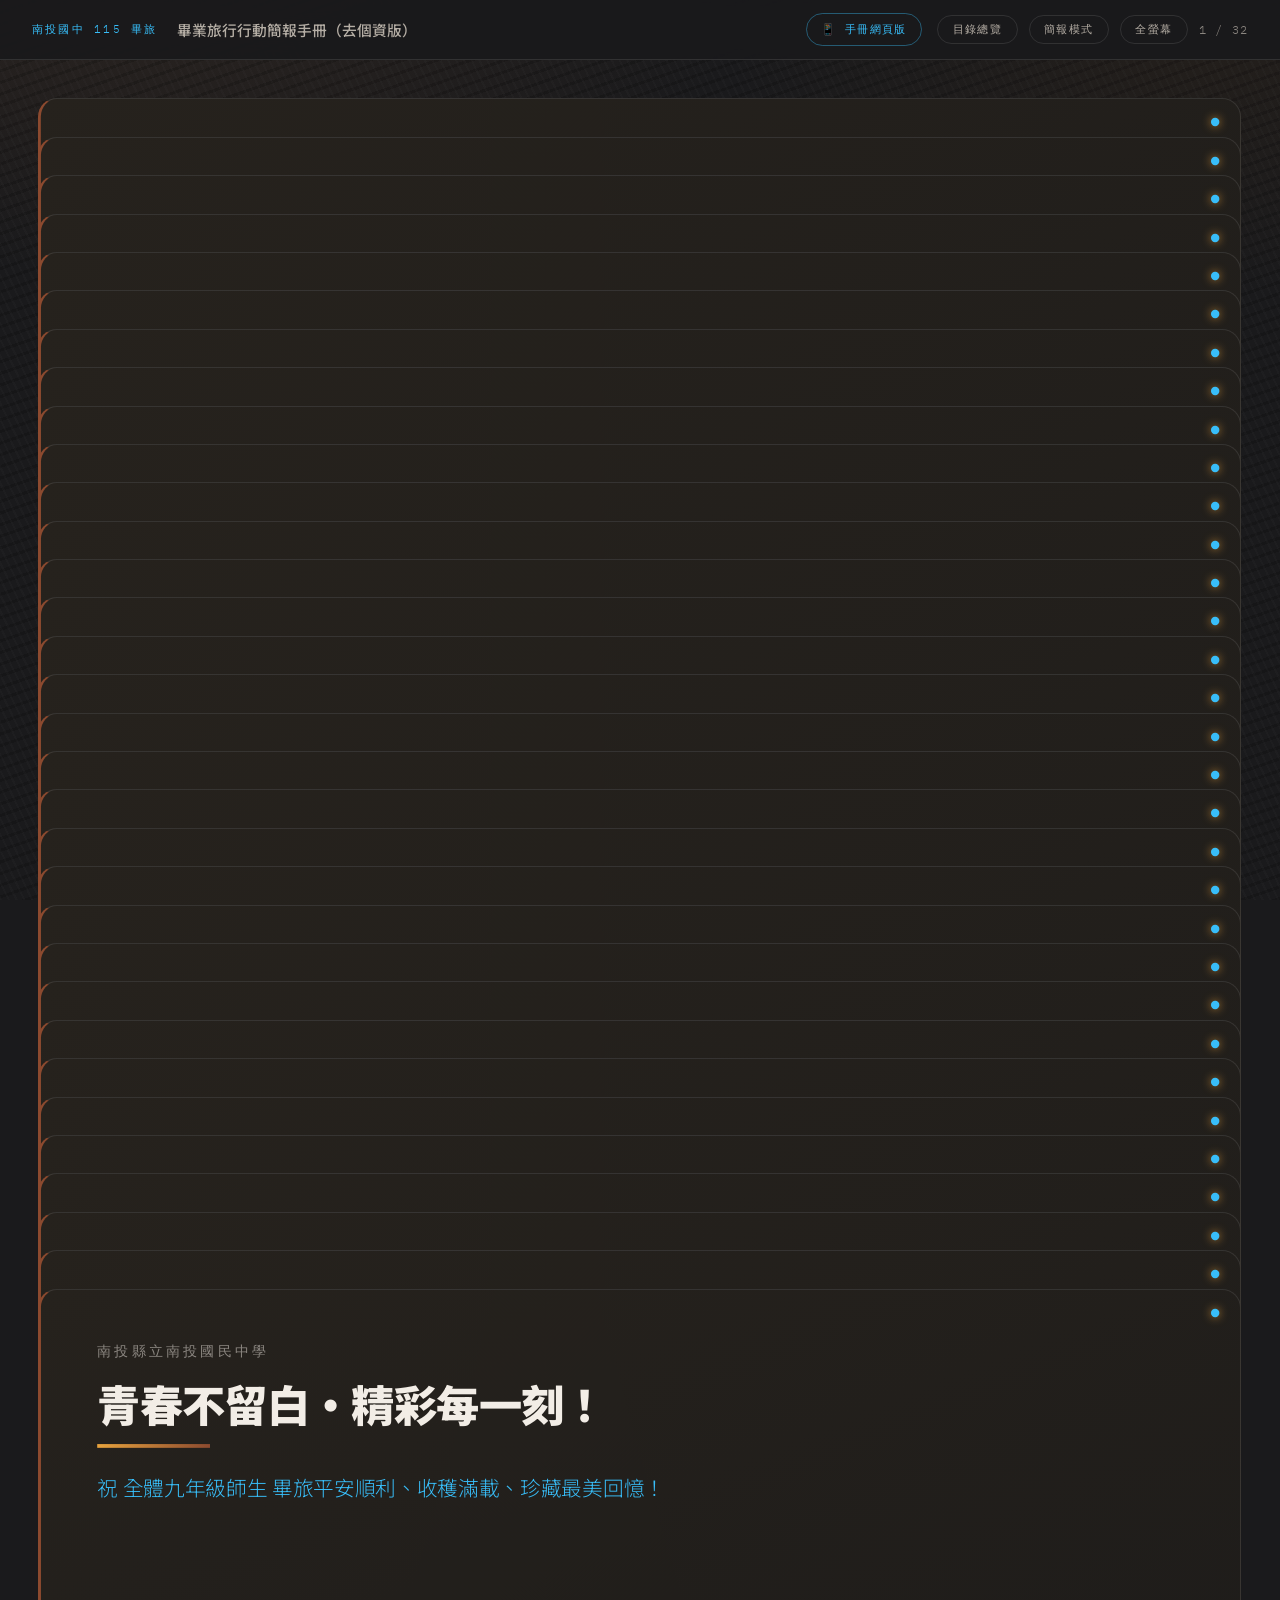
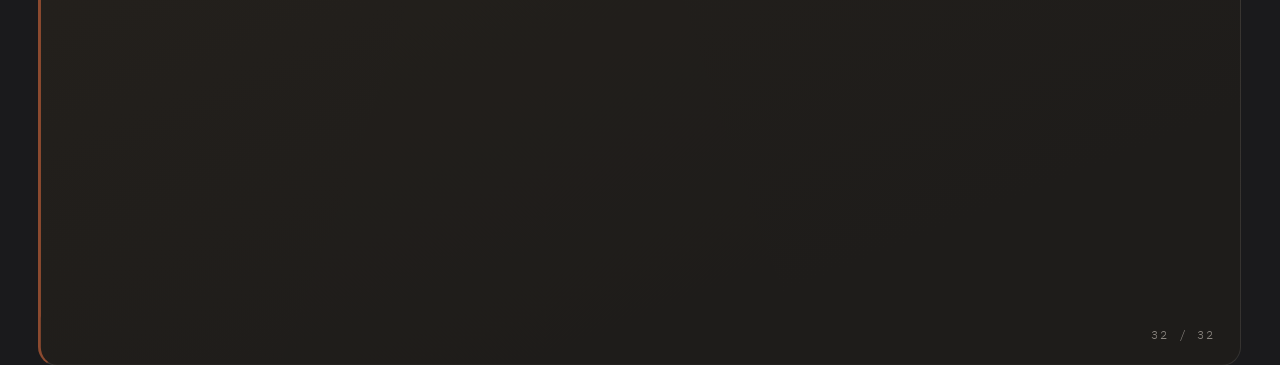
==== commit 74fdb411: "feat: add Kenting Howard Beach Resort and Kaohsiung E-Da Skylark Hotel to attractions guide and slid" ====
--- a/index.html
+++ b/index.html
@@ -786,6 +786,48 @@
             <img class="img-slide" style="height:140px;" src="assets/img/kenting_street_2.jpg" alt="墾丁大街小吃">
           </div>
           <img class="img-slide" style="margin-top:8px; height:125px; width:100%; object-fit:cover;" src="assets/img/kenting_street_3.jpg" alt="墾丁大街熱鬧人潮">
+        </div>
+      </div>
+    </div>
+  </section>
+
+  <!-- Slide: 景點解說 (墾丁福華渡假大飯店) -->
+  <section class="slide" id="slide-attract-howard">
+    <p class="s-eyebrow">ATTRACTIONS · Day 1 渡假住宿</p>
+    <h2 class="s-title">墾丁福華渡假大飯店（五星級濱海渡假勝地）</h2>
+    <div class="s-body">
+      <div class="cols c2">
+        <div class="card-slide">
+          <h4>🏨 國境之南五星勝地 ＆ 專屬小灣海灘隧道</h4>
+          <div style="font-size:12px; line-height:1.55; color:var(--cf-text-dim); margin-bottom:8px;">
+            背依大尖山、前臨巴士海峽，坐擁小灣碧海藍天絕景。西班牙紅瓦白牆南歐渡假莊園風格，擁有近 400 間寬敞客房。<br>
+            • <strong>專屬小灣隧道</strong>：全台首創私密隧道，步行數分鐘直達小灣金黃沙灘。<br>
+            • <strong>豐富休閒設施</strong>：戶外泳池、健身房、大坪數休閒中心；鄰近熱鬧墾丁大街。<br>
+            • <strong>住宿提醒</strong>：依環保法規客房不提供一次性備品，請自備牙刷牙膏梳子；遵守晚點名與安寧規範。
+          </div>
+          <div class="deck-res-box">
+            <div class="deck-res-row">
+              <span class="deck-res-label">📍 地圖:</span>
+              <a href="https://maps.google.com/?q=墾丁福華渡假大飯店" target="_blank" class="deck-res-chip map">🗺️ 墾丁福華導航</a>
+            </div>
+            <div class="deck-res-row">
+              <span class="deck-res-label">🌐 官網:</span>
+              <a href="https://www.howard-hotels.com.tw/zh_TW/HotelBusiness/98" target="_blank" class="deck-res-chip web">墾丁福華官方網站</a>
+            </div>
+            <div class="deck-res-row">
+              <span class="deck-res-label">🎬 影片:</span>
+              <a href="https://www.youtube.com/results?search_query=墾丁福華渡假大飯店+開箱" target="_blank" class="deck-res-chip video">海景客房開箱</a>
+              <a href="https://www.youtube.com/results?search_query=墾丁福華+麗香苑+早餐" target="_blank" class="deck-res-chip video">麗香苑百匯早餐</a>
+              <a href="https://www.youtube.com/results?search_query=墾丁福華+夜間+小灣" target="_blank" class="deck-res-chip video">夜間小灣導覽</a>
+            </div>
+          </div>
+        </div>
+        <div>
+          <div style="display:grid; grid-template-columns:1fr 1fr; gap:8px;">
+            <img class="img-slide" style="height:140px;" src="assets/img/howard_1.jpg" alt="墾丁福華飯店外觀">
+            <img class="img-slide" style="height:140px;" src="assets/img/howard_2.jpg" alt="墾丁福華大廳休閒園區">
+          </div>
+          <img class="img-slide" style="margin-top:8px; height:125px; width:100%; object-fit:cover;" src="assets/img/howard_3.jpg" alt="墾丁福華渡假飯店遠景">
         </div>
       </div>
     </div>
@@ -833,7 +875,49 @@
     </div>
   </section>
 
-  <!-- Slide 20: 景點解說 4 (旗津風景區 ＆ 奇美博物館) -->
+  <!-- Slide: 景點解說 (高雄義大天悅飯店) -->
+  <section class="slide" id="slide-attract-skylark">
+    <p class="s-eyebrow">ATTRACTIONS · Day 2 璀璨住宿</p>
+    <h2 class="s-title">高雄義大天悅飯店（義大核心英式新古典飯店）</h2>
+    <div class="s-body">
+      <div class="cols c2">
+        <div class="card-slide">
+          <h4>🏰 英式新古典莊園 ＆ 漫步摩天輪商場</h4>
+          <div style="font-size:12px; line-height:1.55; color:var(--cf-text-dim); margin-bottom:8px;">
+            座落義大世界園區核心，外觀融合典雅氣派英式新古典風格，室內空間挑高宏偉、氛圍溫馨怡人。<br>
+            • <strong>直通璀璨摩天輪</strong>：景觀天橋直通海拔 215 米巨型摩天輪與 Outlet 購物中心，飽覽歐洲山城夜景。<br>
+            • <strong>百匯自助早餐</strong>：百種中西式豐盛晨喚百匯料理，補足一日充沛活力。<br>
+            • <strong>住宿提醒</strong>：全面不提供一次性盥洗用品，請自備備品；晚間請按時就寢查房，切勿奔跑喧嘩。
+          </div>
+          <div class="deck-res-box">
+            <div class="deck-res-row">
+              <span class="deck-res-label">📍 地圖:</span>
+              <a href="https://maps.google.com/?q=高雄義大天悅飯店" target="_blank" class="deck-res-chip map">🗺️ 義大天悅導航</a>
+            </div>
+            <div class="deck-res-row">
+              <span class="deck-res-label">🌐 官網:</span>
+              <a href="https://www.edaskylark.com.tw/" target="_blank" class="deck-res-chip web">義大天悅飯店官方網站</a>
+            </div>
+            <div class="deck-res-row">
+              <span class="deck-res-label">🎬 影片:</span>
+              <a href="https://www.youtube.com/results?search_query=義大天悅飯店+開箱" target="_blank" class="deck-res-chip video">典雅客房開箱</a>
+              <a href="https://www.youtube.com/results?search_query=義大天悅飯店+摩天輪+夜景" target="_blank" class="deck-res-chip video">直通摩天輪夜景</a>
+              <a href="https://www.youtube.com/results?search_query=義大天悅飯店+早餐+百匯" target="_blank" class="deck-res-chip video">百匯晨喚自助餐</a>
+            </div>
+          </div>
+        </div>
+        <div>
+          <div style="display:grid; grid-template-columns:1fr 1fr; gap:8px;">
+            <img class="img-slide" style="height:140px;" src="assets/img/skylark_1.jpg" alt="天悅飯店與摩天輪景觀">
+            <img class="img-slide" style="height:140px;" src="assets/img/skylark_2.jpg" alt="天悅飯店噴泉水景">
+          </div>
+          <img class="img-slide" style="margin-top:8px; height:125px; width:100%; object-fit:cover;" src="assets/img/skylark_3.jpg" alt="天悅飯店迎賓大廳門面夜景">
+        </div>
+      </div>
+    </div>
+  </section>
+
+  <!-- Slide 21: 景點解說 4 (旗津風景區 ＆ 奇美博物館) -->
   <section class="slide" id="slide-attract4">
     <p class="s-eyebrow">ATTRACTIONS · Day 3 港都史蹟 ＆ 文藝瑰寶</p>
     <h2 class="s-title">旗津風景區 ＆ 奇美博物館</h2>
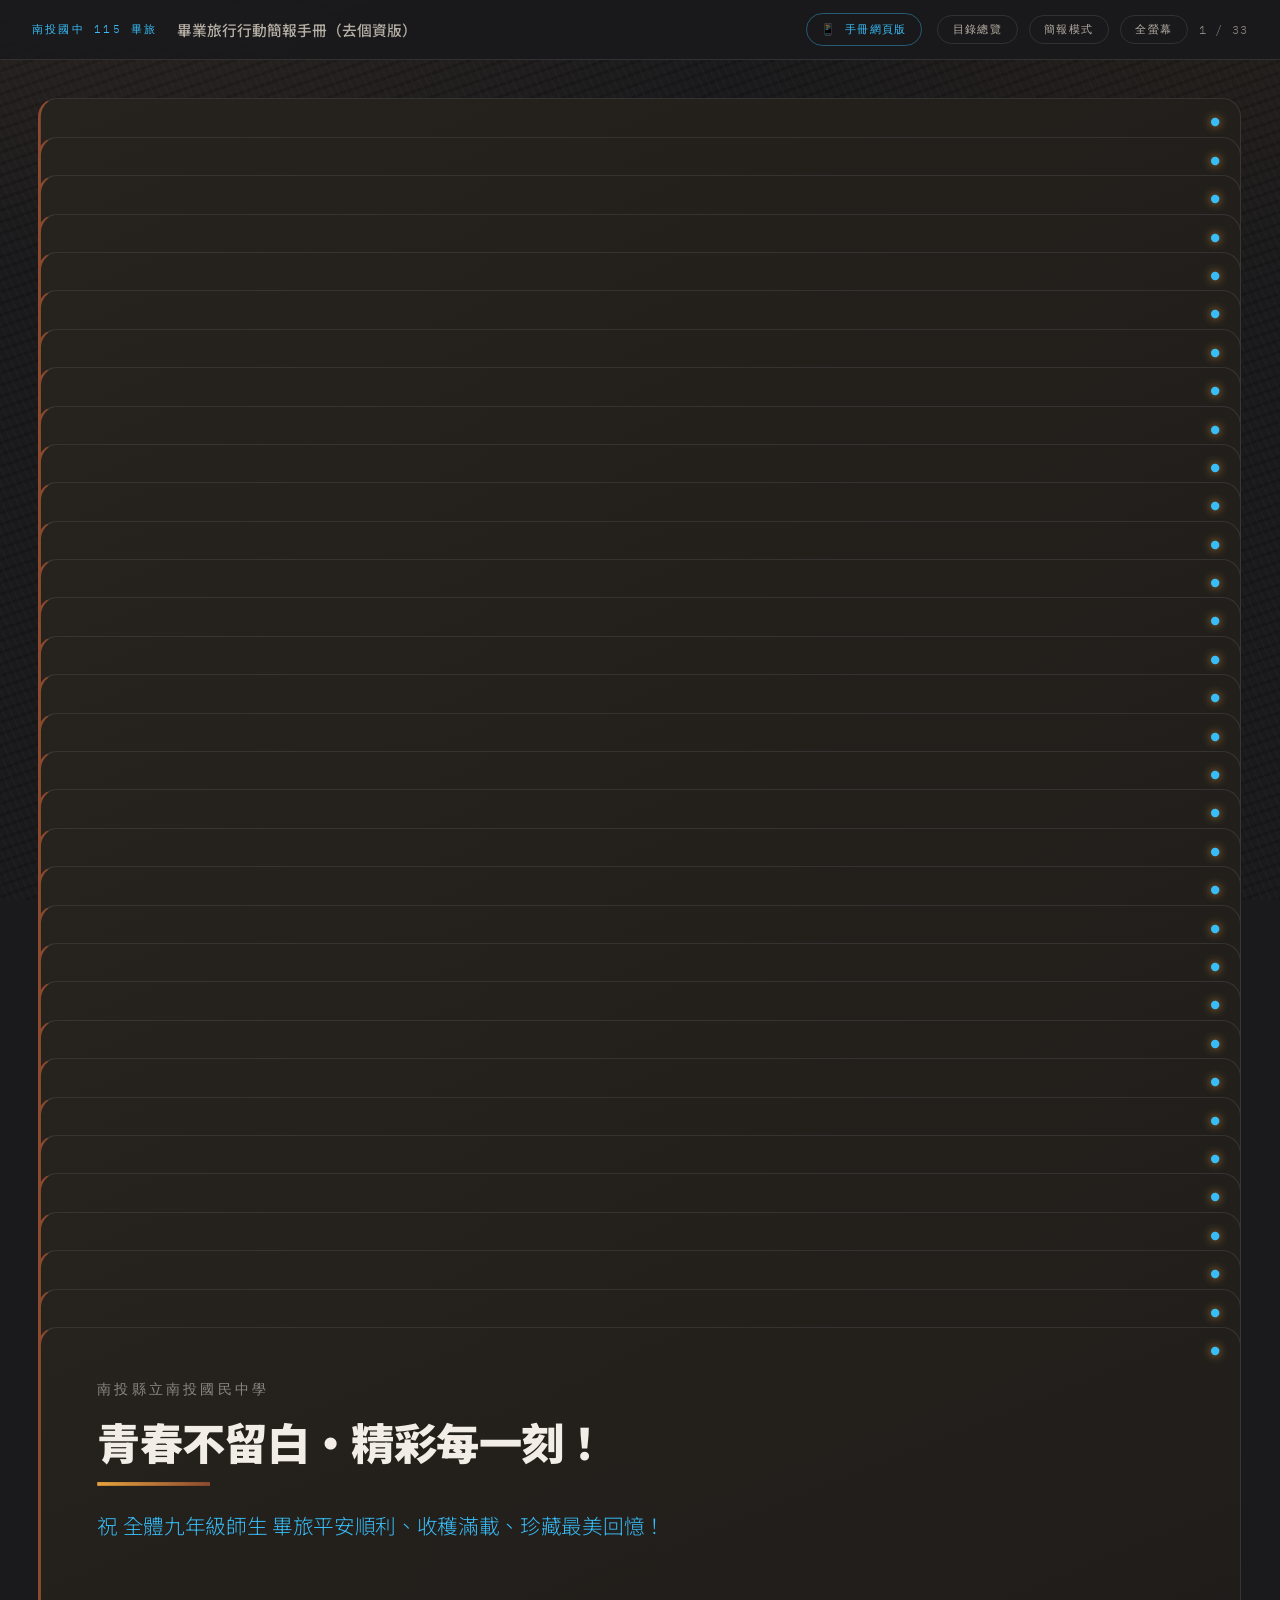
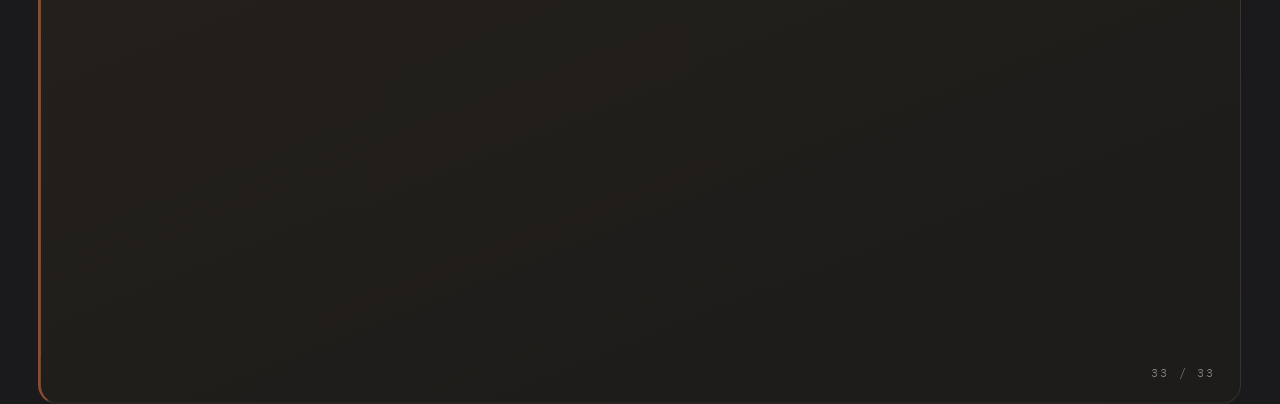
==== commit 31d79257: "feat(rules): add Director Dong's pre-departure briefing notes with red highlight and privacy masking" ====
--- a/index.html
+++ b/index.html
@@ -5,10 +5,13 @@
 <meta name="viewport" content="width=device-width, initial-scale=1.0">
 <title>南投國中 115學年度畢業旅行 行動簡報手冊（去個資版）</title>
 <meta name="description" content="南投縣立南投國民中學 115學年度畢業旅行 簡報式行動手冊，提供投影片全螢幕簡報模式與捲動閱讀模式，支援快速查詢行程、去個資房號車次、景點與生活須知。">
+<meta http-equiv="Cache-Control" content="no-cache, no-store, must-revalidate">
+<meta http-equiv="Pragma" content="no-cache">
+<meta http-equiv="Expires" content="0">
 <link rel="preconnect" href="https://fonts.googleapis.com">
 <link rel="preconnect" href="https://fonts.gstatic.com" crossorigin>
 <link href="https://fonts.googleapis.com/css2?family=Inter+Tight:wght@300;400;500;600;700;800&family=IBM+Plex+Mono:wght@300;400;500;700&family=Noto+Sans+TC:wght@300;400;500;700;900&display=swap" rel="stylesheet">
-<link rel="stylesheet" href="deck.css">
+<link rel="stylesheet" href="deck.css?v=202610182325">
 <style>
   /* 投中畢旅專屬風格微調 */
   :root {
@@ -824,10 +827,13 @@
         </div>
         <div>
           <div style="display:grid; grid-template-columns:1fr 1fr; gap:8px;">
-            <img class="img-slide" style="height:140px;" src="assets/img/howard_1.jpg" alt="墾丁福華飯店外觀">
-            <img class="img-slide" style="height:140px;" src="assets/img/howard_2.jpg" alt="墾丁福華大廳休閒園區">
-          </div>
-          <img class="img-slide" style="margin-top:8px; height:125px; width:100%; object-fit:cover;" src="assets/img/howard_3.jpg" alt="墾丁福華渡假飯店遠景">
+            <img class="img-slide" style="height:135px;" src="assets/img/howard_1.jpg" alt="墾丁福華飯店外觀">
+            <img class="img-slide" style="height:135px;" src="assets/img/howard_2.jpg" alt="墾丁福華大廳休閒園區">
+          </div>
+          <div style="display:grid; grid-template-columns:1fr 1fr; gap:8px; margin-top:8px;">
+            <img class="img-slide" style="height:120px;" src="assets/img/howard_3.jpg" alt="墾丁福華渡假飯店遠景">
+            <img class="img-slide" style="height:120px;" src="assets/img/howard_4.jpg" alt="墾丁福華客房與渡假園景">
+          </div>
         </div>
       </div>
     </div>
@@ -908,10 +914,13 @@
         </div>
         <div>
           <div style="display:grid; grid-template-columns:1fr 1fr; gap:8px;">
-            <img class="img-slide" style="height:140px;" src="assets/img/skylark_1.jpg" alt="天悅飯店與摩天輪景觀">
-            <img class="img-slide" style="height:140px;" src="assets/img/skylark_2.jpg" alt="天悅飯店噴泉水景">
-          </div>
-          <img class="img-slide" style="margin-top:8px; height:125px; width:100%; object-fit:cover;" src="assets/img/skylark_3.jpg" alt="天悅飯店迎賓大廳門面夜景">
+            <img class="img-slide" style="height:135px;" src="assets/img/skylark_1.jpg" alt="天悅飯店與摩天輪景觀">
+            <img class="img-slide" style="height:135px;" src="assets/img/skylark_2.jpg" alt="天悅飯店噴泉水景">
+          </div>
+          <div style="display:grid; grid-template-columns:1fr 1fr; gap:8px; margin-top:8px;">
+            <img class="img-slide" style="height:120px;" src="assets/img/skylark_3.jpg" alt="天悅飯店迎賓大廳門面夜景">
+            <img class="img-slide" style="height:120px;" src="assets/img/skylark_4.jpg" alt="天悅飯店全景遠眺">
+          </div>
         </div>
       </div>
     </div>
@@ -1107,7 +1116,57 @@
     </div>
   </section>
 
-  <!-- Slide 24: 個人守則 -->
+  <!-- Slide 24: 董O遠主任 畢旅行前說明會 -->
+  <section class="slide" id="slide-briefing">
+    <p class="s-eyebrow">PRE-DEPARTURE BRIEFING · 10/20 (二)</p>
+    <h2 class="s-title" style="color:#f87171;">📢 10/20（二）董O遠主任 畢旅行前說明會重點宣導</h2>
+    <div class="s-body">
+      <div class="cols c2">
+        <div>
+          <div class="card-slide" style="border-left: 4px solid #ef4444; margin-bottom: 10px; background: rgba(239,68,68,0.08);">
+            <h4 style="color:#f87171; margin-bottom:4px;">一、違禁品查驗</h4>
+            <p style="font-size:13px; line-height:1.5; color:var(--cf-text);">
+              <span style="color:#f87171; font-weight:700;">出發前再檢查一次</span>！嚴禁攜帶<span style="color:#f87171; font-weight:700;">菸酒檳榔、刀械…</span>等任何危險違禁品。
+            </p>
+          </div>
+          <div class="card-slide" style="border-left: 4px solid #ef4444; margin-bottom: 10px; background: rgba(239,68,68,0.08);">
+            <h4 style="color:#f87171; margin-bottom:4px;">二、個人隨身物品</h4>
+            <p style="font-size:13px; line-height:1.5; color:var(--cf-text);">
+              <span style="color:#f87171; font-weight:700;">健保卡</span>、個人醫藥必備，零用錢<span style="color:#f87171; font-weight:700;">限2000元以內</span>；<span style="color:#f87171; font-weight:700;">體育服晚上穿</span>；<span style="color:#f87171; font-weight:700;">不要帶任天堂 Switch 等電玩主機…</span>。
+            </p>
+          </div>
+          <div class="card-slide" style="border-left: 4px solid #ef4444; background: rgba(239,68,68,0.08);">
+            <h4 style="color:#f87171; margin-bottom:4px;">三、服裝儀容規範</h4>
+            <p style="font-size:13px; line-height:1.5; color:var(--cf-text);">
+              著合宜便服。女生<span style="color:#f87171; font-weight:700;">不要穿小可愛、熱褲、短裙！褲子至少一個拳頭高度</span>；全程穿著<span style="color:#f87171; font-weight:700;">布鞋</span>（拖鞋僅限沙灘踏浪活動穿）。
+            </p>
+          </div>
+        </div>
+        <div>
+          <div class="card-slide" style="border-left: 4px solid #ef4444; margin-bottom: 10px; background: rgba(239,68,68,0.08);">
+            <h4 style="color:#f87171; margin-bottom:4px;">四、飯店高檔公物愛護</h4>
+            <p style="font-size:13px; line-height:1.5; color:var(--cf-text);">
+              飯店都是五星級飯店，<span style="color:#f87171; font-weight:700;">地毯很貴、偷抽菸引發灑水設施極為昂貴</span>，嚴禁抽菸嬉鬧，違者照價賠償！
+            </p>
+          </div>
+          <div class="card-slide" style="border-left: 4px solid #ef4444; margin-bottom: 10px; background: rgba(239,68,68,0.08);">
+            <h4 style="color:#f87171; margin-bottom:4px;">五、義大遊樂世界安全</h4>
+            <p style="font-size:13px; line-height:1.5; color:var(--cf-text);">
+              <span style="color:#f87171; font-weight:700;">適合自己的遊戲去玩就好！</span>有<span style="color:#f87171; font-weight:700;">心臟病或氣喘絕對不要玩刺激的遊戲！</span>最恐怖的不要跟我搶…安全第一！
+            </p>
+          </div>
+          <div class="card-slide" style="border-left: 4px solid #ef4444; background: rgba(239,68,68,0.08);">
+            <h4 style="color:#f87171; margin-bottom:4px;">六、校規紀律與機動車處置</h4>
+            <p style="font-size:13px; line-height:1.5; color:var(--cf-text);">
+              隨隊設有<span style="color:#f87171; font-weight:700;">機動車巡查</span>！違犯校規之<span style="color:#f87171; font-weight:700;">打架、抽菸、喝酒、吃檳榔等（下車再檢查），一律即刻送回學校，家長帶回家管教！記大過！</span>
+            </p>
+          </div>
+        </div>
+      </div>
+    </div>
+  </section>
+
+  <!-- Slide 25: 個人守則 -->
   <section class="slide" id="slide-rules">
     <p class="s-eyebrow">SAFETY FIRST</p>
     <h2 class="s-title">行程個人重要安全守則</h2>
@@ -1235,6 +1294,6 @@
 
 </main>
 
-<script src="lesson-deck.js"></script>
+<script src="lesson-deck.js?v=202610182325"></script>
 </body>
 </html>
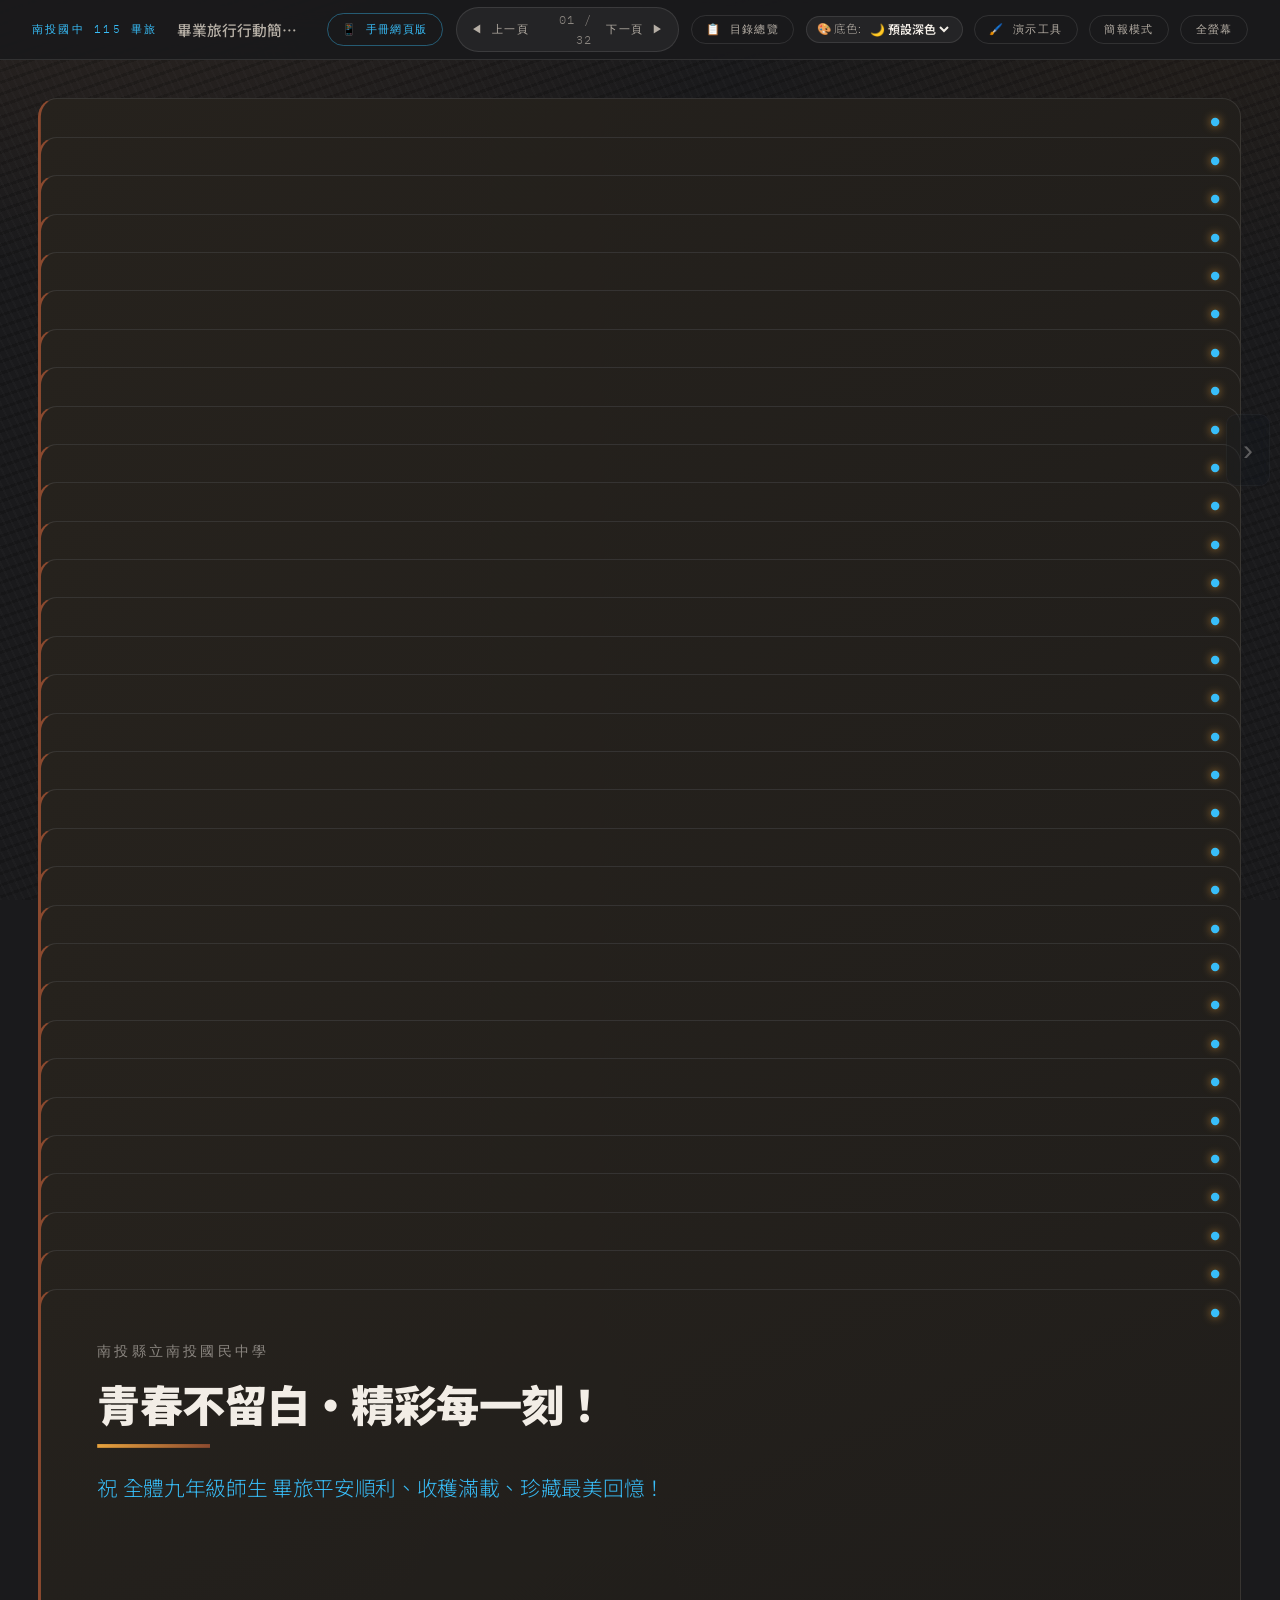
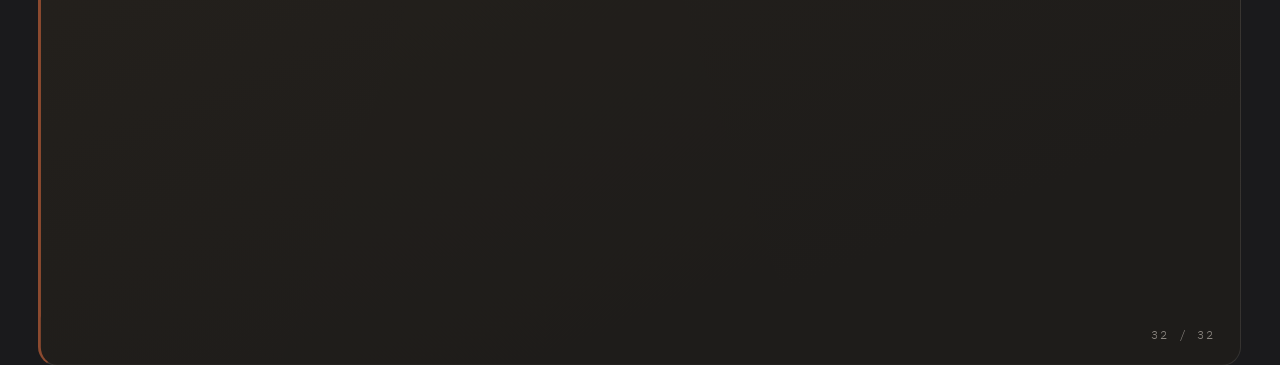
==== commit 6a410203: "feat: 增強簡報版功能 (目錄搜尋總覽、換頁鍵、6種淡色系底色主題、演示教學工具箱含教鞭/手寫筆/基本圖形/擷圖存檔)" ====
--- a/index.html
+++ b/index.html
@@ -149,11 +149,39 @@
   <span class="deck-id">南投國中 115 畢旅</span>
   <span class="deck-name">畢業旅行行動簡報手冊（去個資版）</span>
   <div class="deck-tools">
-    <a href="app.html" class="deck-btn" style="text-decoration:none; color:var(--cf-accent); border-color:rgba(56,189,248,0.4); margin-right:4px;">📱 手冊網頁版</a>
-    <button class="deck-btn" id="toc-btn" type="button">目錄總覽</button>
+    <a href="app.html" class="deck-btn" style="text-decoration:none; color:var(--cf-accent); border-color:rgba(56,189,248,0.4); margin-right:2px;">📱 手冊網頁版</a>
+
+    <!-- 簡報切換按鍵群組 -->
+    <div class="deck-nav-group">
+      <button class="deck-btn" id="ctrl-prev" type="button" title="上一頁 (快捷鍵: ← 或 PageUp)">◀ 上一頁</button>
+      <span class="deck-count" id="deck-count">01 / 30</span>
+      <button class="deck-btn" id="ctrl-next" type="button" title="下一頁 (快捷鍵: → 或 空白鍵)">下一頁 ▶</button>
+    </div>
+
+    <!-- 目錄總覽按鈕 -->
+    <button class="deck-btn" id="toc-btn" type="button" title="開啟目錄總覽">📋 目錄總覽</button>
+
+    <!-- 版面背景色彩選擇 -->
+    <div class="theme-select-wrap">
+      <span class="theme-label">🎨 底色:</span>
+      <select id="theme-select" class="deck-select">
+        <option value="default">🌙 預設深色</option>
+        <option value="light-green">🍃 淡綠色</option>
+        <option value="light-red">🌸 淡紅色</option>
+        <option value="light-purple">🪻 淡紫色</option>
+        <option value="light-gray">🌫️ 淺灰色</option>
+        <option value="light-blue">💧 淺藍色</option>
+        <option value="light-yellow">🌾 淡黃色</option>
+      </select>
+    </div>
+
+    <!-- 演示講解工具列切換 -->
+    <button class="deck-btn" id="draw-tool-toggle" type="button" title="開啟教鞭、畫筆、形狀與擷圖存檔">🖌️ 演示工具</button>
+
+    <!-- 閱讀/簡報模式 -->
     <button class="deck-btn is-on" id="mode-btn" type="button">閱讀模式</button>
+    <!-- 全螢幕 -->
     <button class="deck-btn" id="fs-btn" type="button">全螢幕</button>
-    <span class="deck-count" id="deck-count"></span>
   </div>
 </header>
 <main class="deck-stage" id="deck-stage">
@@ -1116,57 +1144,7 @@
     </div>
   </section>
 
-  <!-- Slide 24: 董O遠主任 畢旅行前說明會 -->
-  <section class="slide" id="slide-briefing">
-    <p class="s-eyebrow">PRE-DEPARTURE BRIEFING · 10/20 (二)</p>
-    <h2 class="s-title" style="color:#f87171;">📢 10/20（二）董O遠主任 畢旅行前說明會重點宣導</h2>
-    <div class="s-body">
-      <div class="cols c2">
-        <div>
-          <div class="card-slide" style="border-left: 4px solid #ef4444; margin-bottom: 10px; background: rgba(239,68,68,0.08);">
-            <h4 style="color:#f87171; margin-bottom:4px;">一、違禁品查驗</h4>
-            <p style="font-size:13px; line-height:1.5; color:var(--cf-text);">
-              <span style="color:#f87171; font-weight:700;">出發前再檢查一次</span>！嚴禁攜帶<span style="color:#f87171; font-weight:700;">菸酒檳榔、刀械…</span>等任何危險違禁品。
-            </p>
-          </div>
-          <div class="card-slide" style="border-left: 4px solid #ef4444; margin-bottom: 10px; background: rgba(239,68,68,0.08);">
-            <h4 style="color:#f87171; margin-bottom:4px;">二、個人隨身物品</h4>
-            <p style="font-size:13px; line-height:1.5; color:var(--cf-text);">
-              <span style="color:#f87171; font-weight:700;">健保卡</span>、個人醫藥必備，零用錢<span style="color:#f87171; font-weight:700;">限2000元以內</span>；<span style="color:#f87171; font-weight:700;">體育服晚上穿</span>；<span style="color:#f87171; font-weight:700;">不要帶任天堂 Switch 等電玩主機…</span>。
-            </p>
-          </div>
-          <div class="card-slide" style="border-left: 4px solid #ef4444; background: rgba(239,68,68,0.08);">
-            <h4 style="color:#f87171; margin-bottom:4px;">三、服裝儀容規範</h4>
-            <p style="font-size:13px; line-height:1.5; color:var(--cf-text);">
-              著合宜便服。女生<span style="color:#f87171; font-weight:700;">不要穿小可愛、熱褲、短裙！褲子至少一個拳頭高度</span>；全程穿著<span style="color:#f87171; font-weight:700;">布鞋</span>（拖鞋僅限沙灘踏浪活動穿）。
-            </p>
-          </div>
-        </div>
-        <div>
-          <div class="card-slide" style="border-left: 4px solid #ef4444; margin-bottom: 10px; background: rgba(239,68,68,0.08);">
-            <h4 style="color:#f87171; margin-bottom:4px;">四、飯店高檔公物愛護</h4>
-            <p style="font-size:13px; line-height:1.5; color:var(--cf-text);">
-              飯店都是五星級飯店，<span style="color:#f87171; font-weight:700;">地毯很貴、偷抽菸引發灑水設施極為昂貴</span>，嚴禁抽菸嬉鬧，違者照價賠償！
-            </p>
-          </div>
-          <div class="card-slide" style="border-left: 4px solid #ef4444; margin-bottom: 10px; background: rgba(239,68,68,0.08);">
-            <h4 style="color:#f87171; margin-bottom:4px;">五、義大遊樂世界安全</h4>
-            <p style="font-size:13px; line-height:1.5; color:var(--cf-text);">
-              <span style="color:#f87171; font-weight:700;">適合自己的遊戲去玩就好！</span>有<span style="color:#f87171; font-weight:700;">心臟病或氣喘絕對不要玩刺激的遊戲！</span>最恐怖的不要跟我搶…安全第一！
-            </p>
-          </div>
-          <div class="card-slide" style="border-left: 4px solid #ef4444; background: rgba(239,68,68,0.08);">
-            <h4 style="color:#f87171; margin-bottom:4px;">六、校規紀律與機動車處置</h4>
-            <p style="font-size:13px; line-height:1.5; color:var(--cf-text);">
-              隨隊設有<span style="color:#f87171; font-weight:700;">機動車巡查</span>！違犯校規之<span style="color:#f87171; font-weight:700;">打架、抽菸、喝酒、吃檳榔等（下車再檢查），一律即刻送回學校，家長帶回家管教！記大過！</span>
-            </p>
-          </div>
-        </div>
-      </div>
-    </div>
-  </section>
-
-  <!-- Slide 25: 個人守則 -->
+  <!-- Slide 24: 個人守則 -->
   <section class="slide" id="slide-rules">
     <p class="s-eyebrow">SAFETY FIRST</p>
     <h2 class="s-title">行程個人重要安全守則</h2>
@@ -1292,8 +1270,66 @@
     </p>
   </section>
 
+  <!-- 兩側懸浮翻頁箭頭 -->
+  <button class="deck-side-nav left" id="side-prev" type="button" aria-label="上一頁" title="上一頁 (快捷鍵: ←)">‹</button>
+  <button class="deck-side-nav right" id="side-next" type="button" aria-label="下一頁" title="下一頁 (快捷鍵: →)">›</button>
+
 </main>
 
-<script src="lesson-deck.js?v=202610182325"></script>
+<!-- 目錄總覽彈窗浮層 -->
+<div id="deck-toc" class="deck-toc" hidden>
+  <div class="deck-toc-panel">
+    <div class="deck-toc-head">
+      <div style="display:flex; align-items:center; gap:12px; flex-wrap:wrap;">
+        <span class="deck-toc-title">📋 畢業旅行簡報 目錄總覽</span>
+        <input type="text" id="toc-filter" class="toc-search-input" placeholder="🔍 搜尋投影片（如：海生館、車次、墾丁...）">
+      </div>
+      <button class="deck-btn" id="toc-close" type="button">關閉 ✕</button>
+    </div>
+    <div class="deck-toc-grid" id="deck-toc-grid"></div>
+  </div>
+</div>
+
+<!-- 懸浮演示工具列 (教鞭、手寫筆、形狀、顏色、擷圖存檔) -->
+<div class="deck-annotation-bar" id="annotation-bar" hidden>
+  <div class="anno-drag-handle" title="演示工具列">⋮⋮ 演示工具</div>
+  
+  <div class="anno-group">
+    <button class="anno-btn active" data-tool="pointer" type="button" title="一般游標 (關閉畫筆)">👆 游標</button>
+    <button class="anno-btn" data-tool="laser" type="button" title="講解教鞭 (雷射筆)">🔴 教鞭</button>
+    <button class="anno-btn" data-tool="pen" type="button" title="手寫筆 (自由塗鴉)">✏️ 手寫筆</button>
+  </div>
+
+  <div class="anno-group">
+    <button class="anno-btn" data-tool="shape-circle" type="button" title="畫圓形 / 橢圓">⭕ 圓形</button>
+    <button class="anno-btn" data-tool="shape-rect" type="button" title="畫正方形 / 矩形">⬛ 正方形</button>
+    <button class="anno-btn" data-tool="shape-triangle" type="button" title="畫三角形">🔺 三角形</button>
+  </div>
+
+  <div class="anno-group">
+    <button class="color-btn active" data-color="#ef4444" style="--c:#ef4444;" type="button" title="紅色"></button>
+    <button class="color-btn" data-color="#2563eb" style="--c:#2563eb;" type="button" title="藍色"></button>
+    <button class="color-btn" data-color="#16a34a" style="--c:#16a34a;" type="button" title="綠色"></button>
+    <button class="color-btn" data-color="#111827" style="--c:#111827;" type="button" title="黑色"></button>
+  </div>
+
+  <div class="anno-group">
+    <button class="anno-btn" id="pen-size-btn" type="button" title="切換線寬">線寬: 4px</button>
+    <button class="anno-btn" id="anno-undo" type="button" title="復原上一步">↩ 復原</button>
+    <button class="anno-btn danger" id="anno-clear" type="button" title="清除本頁所有手寫與圖形">🧹 清除</button>
+  </div>
+
+  <div class="anno-group">
+    <button class="anno-btn snap-btn" id="anno-capture" type="button" title="擷取當前投影片與筆記並存檔為 PNG 圖片">📸 擷圖存檔</button>
+  </div>
+
+  <button class="anno-close" id="anno-close" type="button" title="收起工具列">✕</button>
+</div>
+
+<!-- 教鞭雷射光點 -->
+<div id="deck-laser-pointer" class="deck-laser-pointer" hidden></div>
+
+<script src="assets/js/html2canvas.min.js"></script>
+<script src="lesson-deck.js?v=202610202210"></script>
 </body>
 </html>
--- a/deck.css
+++ b/deck.css
@@ -1060,3 +1060,625 @@
     .hub-cards { grid-template-columns: 1fr; }
     .hub-main { padding: 30px 18px 60px; }
 }
+
+
+/* ============================================================
+   投中畢旅 簡報增強模組 (Themes, Navigation, Presentation Tools)
+   ============================================================ */
+
+/* ── 頂部色彩切換與導航群組 ── */
+.deck-nav-group {
+    display: inline-flex;
+    align-items: center;
+    gap: 4px;
+    background: rgba(255, 255, 255, 0.05);
+    border: 1px solid var(--cf-rule);
+    border-radius: 999px;
+    padding: 2px 4px;
+}
+.deck-nav-group .deck-btn {
+    border: none;
+    padding: 0.32rem 0.65rem;
+    background: transparent;
+}
+.deck-nav-group .deck-btn:hover {
+    background: var(--cf-accent);
+    color: var(--cf-on-accent);
+}
+
+.theme-select-wrap {
+    display: inline-flex;
+    align-items: center;
+    gap: 5px;
+    background: rgba(255, 255, 255, 0.05);
+    border: 1px solid var(--cf-rule);
+    border-radius: 999px;
+    padding: 3px 10px;
+}
+.theme-label {
+    font-size: 0.72rem;
+    font-family: var(--cf-sans);
+    color: var(--cf-text-dim);
+    white-space: nowrap;
+}
+.deck-select {
+    background: transparent;
+    border: none;
+    color: var(--cf-text);
+    font-family: inherit;
+    font-size: 0.75rem;
+    font-weight: 600;
+    cursor: pointer;
+    outline: none;
+}
+.deck-select option {
+    background: #1A1A1C;
+    color: #F2EDE6;
+}
+
+/* ── 兩側懸浮翻頁箭頭 ── */
+.deck-side-nav {
+    position: fixed;
+    top: 50%;
+    transform: translateY(-50%);
+    width: 44px;
+    height: 72px;
+    background: rgba(15, 23, 42, 0.45);
+    backdrop-filter: blur(6px);
+    border: 1px solid rgba(255, 255, 255, 0.12);
+    color: #ffffff;
+    font-size: 30px;
+    line-height: 1;
+    display: flex;
+    align-items: center;
+    justify-content: center;
+    cursor: pointer;
+    z-index: 45;
+    transition: all 0.2s ease;
+    opacity: 0.3;
+    border-radius: 10px;
+    user-select: none;
+}
+.deck-side-nav.left { left: 10px; }
+.deck-side-nav.right { right: 10px; }
+.deck-side-nav:hover {
+    opacity: 1;
+    background: rgba(2, 132, 199, 0.85);
+    border-color: #38bdf8;
+    transform: translateY(-50%) scale(1.05);
+}
+body[data-mode="read"] .deck-side-nav { display: none; }
+
+/* ── 教鞭雷射光點 ── */
+.deck-laser-pointer {
+    position: fixed;
+    width: 14px;
+    height: 14px;
+    border-radius: 50%;
+    background: #ff0055;
+    box-shadow: 0 0 8px #ff0055, 0 0 16px #ff0077, 0 0 24px #ff0099;
+    pointer-events: none;
+    z-index: 1000;
+    transform: translate(-50%, -50%);
+    transition: opacity 0.12s ease;
+}
+.deck-laser-trail {
+    position: fixed;
+    width: 6px;
+    height: 6px;
+    border-radius: 50%;
+    background: rgba(255, 0, 85, 0.6);
+    pointer-events: none;
+    z-index: 999;
+    transform: translate(-50%, -50%);
+    transition: opacity 0.4s ease, transform 0.4s ease;
+}
+
+/* ── 投影片手寫塗鴉 Canvas ── */
+.slide-canvas {
+    position: absolute;
+    inset: 0;
+    width: 100%;
+    height: 100%;
+    pointer-events: none;
+    z-index: 15;
+    border-radius: 20px;
+}
+body.is-drawing-mode .slide-canvas {
+    pointer-events: auto;
+    cursor: crosshair;
+}
+body.is-laser-mode {
+    cursor: none !important;
+}
+
+/* ── 懸浮演示工具列 ── */
+.deck-annotation-bar {
+    position: fixed;
+    bottom: 20px;
+    left: 50%;
+    transform: translateX(-50%);
+    z-index: 95;
+    display: flex;
+    align-items: center;
+    gap: 6px;
+    padding: 6px 14px;
+    background: rgba(24, 24, 27, 0.94);
+    backdrop-filter: blur(14px);
+    border: 1px solid rgba(255, 255, 255, 0.18);
+    border-radius: 999px;
+    box-shadow: 0 12px 36px rgba(0, 0, 0, 0.45);
+    user-select: none;
+    font-family: var(--cf-sans);
+    transition: all 0.25s ease;
+}
+.deck-annotation-bar[hidden] { display: none; }
+
+.anno-drag-handle {
+    font-size: 11px;
+    font-family: var(--cf-mono);
+    color: var(--cf-text-faint);
+    padding-right: 4px;
+    border-right: 1px solid rgba(255, 255, 255, 0.12);
+    cursor: grab;
+}
+
+.anno-group {
+    display: inline-flex;
+    align-items: center;
+    gap: 4px;
+    padding: 0 4px;
+    border-right: 1px solid rgba(255, 255, 255, 0.12);
+}
+.anno-group:last-of-type { border-right: none; }
+
+.anno-btn {
+    display: inline-flex;
+    align-items: center;
+    gap: 3px;
+    padding: 4px 9px;
+    font-size: 12px;
+    font-weight: 600;
+    color: #e2e8f0;
+    background: rgba(255, 255, 255, 0.08);
+    border: 1px solid rgba(255, 255, 255, 0.14);
+    border-radius: 999px;
+    cursor: pointer;
+    transition: all 0.15s ease;
+    white-space: nowrap;
+}
+.anno-btn:hover {
+    background: rgba(56, 189, 248, 0.2);
+    border-color: #38bdf8;
+    color: #ffffff;
+}
+.anno-btn.active {
+    background: #0284c7;
+    border-color: #38bdf8;
+    color: #ffffff;
+    box-shadow: 0 0 10px rgba(56, 189, 248, 0.5);
+}
+.anno-btn.snap-btn {
+    background: linear-gradient(135deg, #16a34a, #15803d);
+    border-color: #4ade80;
+    color: #ffffff;
+}
+.anno-btn.snap-btn:hover {
+    filter: brightness(1.15);
+    transform: translateY(-1px);
+}
+.anno-btn.danger:hover {
+    background: rgba(239, 68, 68, 0.3);
+    border-color: #ef4444;
+    color: #f87171;
+}
+
+.color-btn {
+    width: 20px;
+    height: 20px;
+    border-radius: 50%;
+    background: var(--c);
+    border: 2px solid rgba(255, 255, 255, 0.4);
+    cursor: pointer;
+    transition: transform 0.15s ease, border-color 0.15s ease;
+}
+.color-btn:hover { transform: scale(1.2); }
+.color-btn.active {
+    transform: scale(1.3);
+    border-color: #ffffff;
+    box-shadow: 0 0 8px var(--c);
+}
+
+.anno-close {
+    background: transparent;
+    border: none;
+    color: var(--cf-text-faint);
+    font-size: 14px;
+    padding: 0 4px;
+    cursor: pointer;
+    transition: color 0.15s;
+}
+.anno-close:hover { color: #f87171; }
+
+/* ── 擷圖浮水印與提示 Toast ── */
+.deck-toast {
+    position: fixed;
+    bottom: 80px;
+    left: 50%;
+    transform: translateX(-50%);
+    background: rgba(15, 23, 42, 0.95);
+    color: #4ade80;
+    border: 1px solid #22c55e;
+    padding: 8px 18px;
+    border-radius: 999px;
+    font-size: 13.5px;
+    font-weight: 700;
+    box-shadow: 0 8px 24px rgba(0, 0, 0, 0.4);
+    z-index: 120;
+    pointer-events: none;
+    animation: toastIn 0.25s ease forwards;
+}
+@keyframes toastIn {
+    from { opacity: 0; transform: translate(-50%, 15px); }
+    to { opacity: 1; transform: translate(-50%, 0); }
+}
+
+/* ── 目錄總覽搜尋框 ── */
+.toc-search-input {
+    background: rgba(255, 255, 255, 0.08);
+    border: 1px solid var(--cf-rule);
+    color: var(--cf-text);
+    padding: 5px 12px;
+    border-radius: 999px;
+    font-size: 13px;
+    outline: none;
+    width: 260px;
+    transition: all 0.2s ease;
+}
+.toc-search-input:focus {
+    border-color: var(--cf-accent);
+    background: rgba(255, 255, 255, 0.12);
+}
+
+/* ============================================================
+   版面色彩方案：淡綠、淡紅、淡紫、淺灰、淺藍、淡黃
+   ============================================================ */
+
+/* 1. 淡綠 (Light Green) */
+body.deck[data-theme="light-green"] {
+    background: #edf7ee;
+    color: #143818;
+}
+body.deck[data-theme="light-green"] .deck-bar {
+    background: rgba(237, 247, 238, 0.95);
+    border-bottom-color: #c8e6c9;
+}
+body.deck[data-theme="light-green"] .slide {
+    background: linear-gradient(158deg, #ffffff 0%, #f1f8f2 85%);
+    border-color: #a5d6a7;
+    box-shadow: 0 12px 36px rgba(27, 94, 32, 0.08);
+    color: #143818;
+}
+body.deck[data-theme="light-green"] .card-slide {
+    background: rgba(255, 255, 255, 0.85);
+    border-color: #c8e6c9;
+    color: #143818;
+}
+body.deck[data-theme="light-green"] .s-title,
+body.deck[data-theme="light-green"] .s-title-xl {
+    color: #1b5e20 !important;
+}
+body.deck[data-theme="light-green"] .s-eyebrow {
+    color: #2e7d32 !important;
+}
+body.deck[data-theme="light-green"] .deck-btn {
+    color: #1b5e20;
+    border-color: #a5d6a7;
+    background: #ffffff;
+}
+body.deck[data-theme="light-green"] .deck-btn.is-on {
+    background: #2e7d32;
+    border-color: #2e7d32;
+    color: #ffffff;
+}
+body.deck[data-theme="light-green"] .table-deck th {
+    background: #dcf2de;
+    color: #0f3d13;
+}
+body.deck[data-theme="light-green"] .table-deck td {
+    color: #143818;
+    border-color: #c8e6c9;
+}
+body.deck[data-theme="light-green"] .table-deck tr:nth-child(even) td {
+    background: #f4fbf5;
+}
+body.deck[data-theme="light-green"] .table-deck strong {
+    color: #0d3811;
+}
+body.deck[data-theme="light-green"] .deck-select option {
+    background: #ffffff;
+    color: #143818;
+}
+
+/* 2. 淡紅 (Light Red / Pink) */
+body.deck[data-theme="light-red"] {
+    background: #fff1f2;
+    color: #4c0519;
+}
+body.deck[data-theme="light-red"] .deck-bar {
+    background: rgba(255, 241, 242, 0.95);
+    border-bottom-color: #fecdd3;
+}
+body.deck[data-theme="light-red"] .slide {
+    background: linear-gradient(158deg, #ffffff 0%, #fff5f6 85%);
+    border-color: #fda4af;
+    box-shadow: 0 12px 36px rgba(159, 18, 57, 0.08);
+    color: #4c0519;
+}
+body.deck[data-theme="light-red"] .card-slide {
+    background: rgba(255, 255, 255, 0.85);
+    border-color: #fecdd3;
+    color: #4c0519;
+}
+body.deck[data-theme="light-red"] .s-title,
+body.deck[data-theme="light-red"] .s-title-xl {
+    color: #9f1239 !important;
+}
+body.deck[data-theme="light-red"] .s-eyebrow {
+    color: #e11d48 !important;
+}
+body.deck[data-theme="light-red"] .deck-btn {
+    color: #9f1239;
+    border-color: #fda4af;
+    background: #ffffff;
+}
+body.deck[data-theme="light-red"] .deck-btn.is-on {
+    background: #e11d48;
+    border-color: #e11d48;
+    color: #ffffff;
+}
+body.deck[data-theme="light-red"] .table-deck th {
+    background: #ffe4e6;
+    color: #881337;
+}
+body.deck[data-theme="light-red"] .table-deck td {
+    color: #4c0519;
+    border-color: #fecdd3;
+}
+body.deck[data-theme="light-red"] .table-deck tr:nth-child(even) td {
+    background: #fff8f8;
+}
+body.deck[data-theme="light-red"] .table-deck strong {
+    color: #700c24;
+}
+body.deck[data-theme="light-red"] .deck-select option {
+    background: #ffffff;
+    color: #4c0519;
+}
+
+/* 3. 淡紫 (Light Purple) */
+body.deck[data-theme="light-purple"] {
+    background: #f5f3ff;
+    color: #2e1065;
+}
+body.deck[data-theme="light-purple"] .deck-bar {
+    background: rgba(245, 243, 255, 0.95);
+    border-bottom-color: #ddd6fe;
+}
+body.deck[data-theme="light-purple"] .slide {
+    background: linear-gradient(158deg, #ffffff 0%, #f6f3ff 85%);
+    border-color: #c4b5fd;
+    box-shadow: 0 12px 36px rgba(107, 33, 168, 0.08);
+    color: #2e1065;
+}
+body.deck[data-theme="light-purple"] .card-slide {
+    background: rgba(255, 255, 255, 0.85);
+    border-color: #ddd6fe;
+    color: #2e1065;
+}
+body.deck[data-theme="light-purple"] .s-title,
+body.deck[data-theme="light-purple"] .s-title-xl {
+    color: #6b21a8 !important;
+}
+body.deck[data-theme="light-purple"] .s-eyebrow {
+    color: #7c3aed !important;
+}
+body.deck[data-theme="light-purple"] .deck-btn {
+    color: #6b21a8;
+    border-color: #c4b5fd;
+    background: #ffffff;
+}
+body.deck[data-theme="light-purple"] .deck-btn.is-on {
+    background: #7c3aed;
+    border-color: #7c3aed;
+    color: #ffffff;
+}
+body.deck[data-theme="light-purple"] .table-deck th {
+    background: #ede9fe;
+    color: #4c1d95;
+}
+body.deck[data-theme="light-purple"] .table-deck td {
+    color: #2e1065;
+    border-color: #ddd6fe;
+}
+body.deck[data-theme="light-purple"] .table-deck tr:nth-child(even) td {
+    background: #faf8ff;
+}
+body.deck[data-theme="light-purple"] .table-deck strong {
+    color: #3b0764;
+}
+body.deck[data-theme="light-purple"] .deck-select option {
+    background: #ffffff;
+    color: #2e1065;
+}
+
+/* 4. 淺灰 (Light Gray) */
+body.deck[data-theme="light-gray"] {
+    background: #f1f5f9;
+    color: #0f172a;
+}
+body.deck[data-theme="light-gray"] .deck-bar {
+    background: rgba(241, 245, 249, 0.95);
+    border-bottom-color: #cbd5e1;
+}
+body.deck[data-theme="light-gray"] .slide {
+    background: linear-gradient(158deg, #ffffff 0%, #f4f7fa 85%);
+    border-color: #cbd5e1;
+    box-shadow: 0 12px 36px rgba(15, 23, 42, 0.08);
+    color: #0f172a;
+}
+body.deck[data-theme="light-gray"] .card-slide {
+    background: rgba(255, 255, 255, 0.9);
+    border-color: #cbd5e1;
+    color: #0f172a;
+}
+body.deck[data-theme="light-gray"] .s-title,
+body.deck[data-theme="light-gray"] .s-title-xl {
+    color: #0f172a !important;
+}
+body.deck[data-theme="light-gray"] .s-eyebrow {
+    color: #0284c7 !important;
+}
+body.deck[data-theme="light-gray"] .deck-btn {
+    color: #0f172a;
+    border-color: #94a3b8;
+    background: #ffffff;
+}
+body.deck[data-theme="light-gray"] .deck-btn.is-on {
+    background: #0284c7;
+    border-color: #0284c7;
+    color: #ffffff;
+}
+body.deck[data-theme="light-gray"] .table-deck th {
+    background: #e2e8f0;
+    color: #0f172a;
+}
+body.deck[data-theme="light-gray"] .table-deck td {
+    color: #0f172a;
+    border-color: #cbd5e1;
+}
+body.deck[data-theme="light-gray"] .table-deck tr:nth-child(even) td {
+    background: #f8fafc;
+}
+body.deck[data-theme="light-gray"] .table-deck strong {
+    color: #000000;
+}
+body.deck[data-theme="light-gray"] .deck-select option {
+    background: #ffffff;
+    color: #0f172a;
+}
+
+/* 5. 淺藍 (Light Blue) */
+body.deck[data-theme="light-blue"] {
+    background: #f0f9ff;
+    color: #082f49;
+}
+body.deck[data-theme="light-blue"] .deck-bar {
+    background: rgba(240, 249, 255, 0.95);
+    border-bottom-color: #bae6fd;
+}
+body.deck[data-theme="light-blue"] .slide {
+    background: linear-gradient(158deg, #ffffff 0%, #edf7fe 85%);
+    border-color: #7dd3fc;
+    box-shadow: 0 12px 36px rgba(3, 105, 161, 0.08);
+    color: #082f49;
+}
+body.deck[data-theme="light-blue"] .card-slide {
+    background: rgba(255, 255, 255, 0.85);
+    border-color: #bae6fd;
+    color: #082f49;
+}
+body.deck[data-theme="light-blue"] .s-title,
+body.deck[data-theme="light-blue"] .s-title-xl {
+    color: #0369a1 !important;
+}
+body.deck[data-theme="light-blue"] .s-eyebrow {
+    color: #0284c7 !important;
+}
+body.deck[data-theme="light-blue"] .deck-btn {
+    color: #0369a1;
+    border-color: #7dd3fc;
+    background: #ffffff;
+}
+body.deck[data-theme="light-blue"] .deck-btn.is-on {
+    background: #0284c7;
+    border-color: #0284c7;
+    color: #ffffff;
+}
+body.deck[data-theme="light-blue"] .table-deck th {
+    background: #e0f2fe;
+    color: #075985;
+}
+body.deck[data-theme="light-blue"] .table-deck td {
+    color: #082f49;
+    border-color: #bae6fd;
+}
+body.deck[data-theme="light-blue"] .table-deck tr:nth-child(even) td {
+    background: #f6fbfe;
+}
+body.deck[data-theme="light-blue"] .table-deck strong {
+    color: #034266;
+}
+body.deck[data-theme="light-blue"] .deck-select option {
+    background: #ffffff;
+    color: #082f49;
+}
+
+/* 6. 淡黃 (Light Yellow) */
+body.deck[data-theme="light-yellow"] {
+    background: #fefce8;
+    color: #422006;
+}
+body.deck[data-theme="light-yellow"] .deck-bar {
+    background: rgba(254, 252, 232, 0.95);
+    border-bottom-color: #fef08a;
+}
+body.deck[data-theme="light-yellow"] .slide {
+    background: linear-gradient(158deg, #ffffff 0%, #fefbe6 85%);
+    border-color: #fde047;
+    box-shadow: 0 12px 36px rgba(113, 63, 18, 0.08);
+    color: #422006;
+}
+body.deck[data-theme="light-yellow"] .card-slide {
+    background: rgba(255, 255, 255, 0.85);
+    border-color: #fef08a;
+    color: #422006;
+}
+body.deck[data-theme="light-yellow"] .s-title,
+body.deck[data-theme="light-yellow"] .s-title-xl {
+    color: #713f12 !important;
+}
+body.deck[data-theme="light-yellow"] .s-eyebrow {
+    color: #b45309 !important;
+}
+body.deck[data-theme="light-yellow"] .deck-btn {
+    color: #713f12;
+    border-color: #fde047;
+    background: #ffffff;
+}
+body.deck[data-theme="light-yellow"] .deck-btn.is-on {
+    background: #ca8a04;
+    border-color: #ca8a04;
+    color: #ffffff;
+}
+body.deck[data-theme="light-yellow"] .table-deck th {
+    background: #fef9c3;
+    color: #713f12;
+}
+body.deck[data-theme="light-yellow"] .table-deck td {
+    color: #422006;
+    border-color: #fef08a;
+}
+body.deck[data-theme="light-yellow"] .table-deck tr:nth-child(even) td {
+    background: #fffdf5;
+}
+body.deck[data-theme="light-yellow"] .table-deck strong {
+    color: #572905;
+}
+body.deck[data-theme="light-yellow"] .deck-select option {
+    background: #ffffff;
+    color: #422006;
+}
+
+
+/* ============================================================
